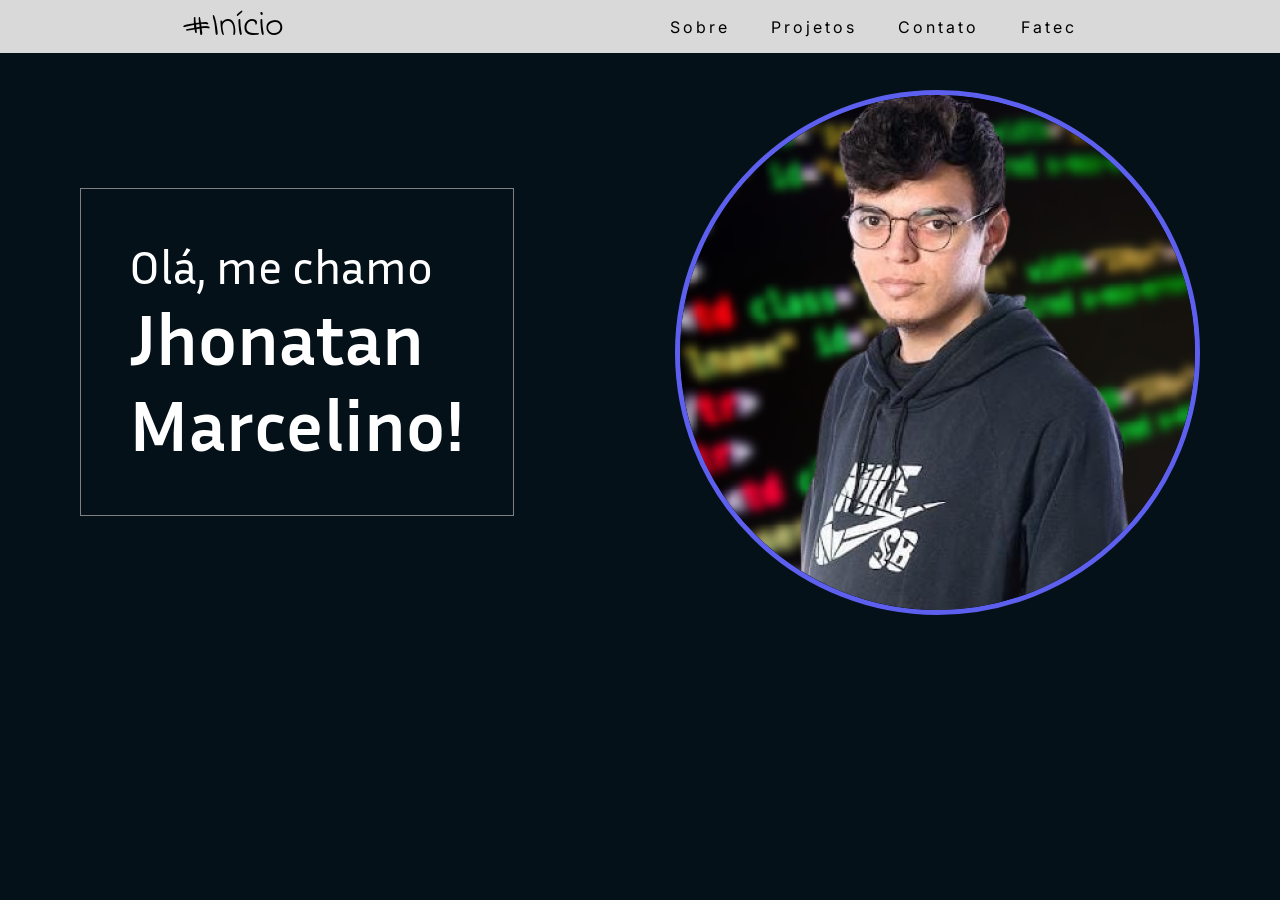
==== index.html @ 2c0965fa "Update" ====
<!DOCTYPE html>
<html lang="pt-br">
<head>
<meta http-equiv="Content-Type" content="text/html; charset=UTF-8" />
<title>Portfólio - Jhonatan</title>
<link rel="stylesheet" href="css/style.css">
<link rel="preconnect" href="https://fonts.googleapis.com">
<link rel="preconnect" href="https://fonts.gstatic.com" crossorigin>
<link href="https://fonts.googleapis.com/css2?family=Indie+Flower&display=swap" rel="stylesheet">
<link href="https://fonts.googleapis.com/css2?family=Indie+Flower&family=Inter:wght@100..900&display=swap" rel="stylesheet">
<link href="https://fonts.googleapis.com/css2?family=Indie+Flower&family=Inria+Sans:ital,wght@0,300;0,400;0,700;1,300;1,400;1,700&family=Inter:wght@100..900&display=swap" rel="stylesheet">
</head>
<body>
    <header>
        <div class="header">
            <a href="/index.html" class="logo">#Início</a>
            <div class="nav">
                    <a href="#Sobre">Sobre</a>
                    <a href="#Projetos">Projetos</a>
                    <a href="#Contato">Contato</a>
                    <a href="#Fatec">Fatec</a>
            </div>
        </div>
    </header>
    <main>
        <div class="descricao" id="inicio">
        <span class="texto">Olá, me chamo <br /><span class="nome">Jhonatan<br /> Marcelino!</span></span>
        <img src="img/Jhonatan.png" alt="">
        </div>
    </main>
</body>
</html>
---- css/style.css ----
* {
    scroll-behavior: smooth;
}



body {
    background-color: #051119;
    margin: 0;
}

header {
    padding: 0;
    margin: 0;
}

.header {
    position: fixed;
    top: 0;
    left: 0;
    margin: 0;
    width: 100%;
    display: flex;
    justify-content: space-around;
    background-color: #D9D9D9;
    padding: 0px;
}
.nav {
    display: flex;
    width: 35%;
    justify-content: space-around;
    align-items: center;
    font-family: "inter";
    letter-spacing: 3px;
}

.header a {
    text-decoration: none;
    color: black;
}

.logo {
    font-family: "Indie Flower", cursive;
    font-size: 36px;
    color: black;
    z-index: 0;
}
main {
    display: grid;
    margin-top: 7%;
    color: white;
}

span {
    font-size: 48px;
    font-family: "inter";
    font-family: "inria sans";
}

.nome {
    font-weight: bold;
    font-size: 72px;
}

.descricao {
    display: flex;
    justify-content: space-around;
    align-items: center;
    width: 100%;
}

.texto {
    border: solid 1px grey;
    padding: 48px;
}

img {
    border: solid #5d5fef 5px;
    border-radius: 50%;
}
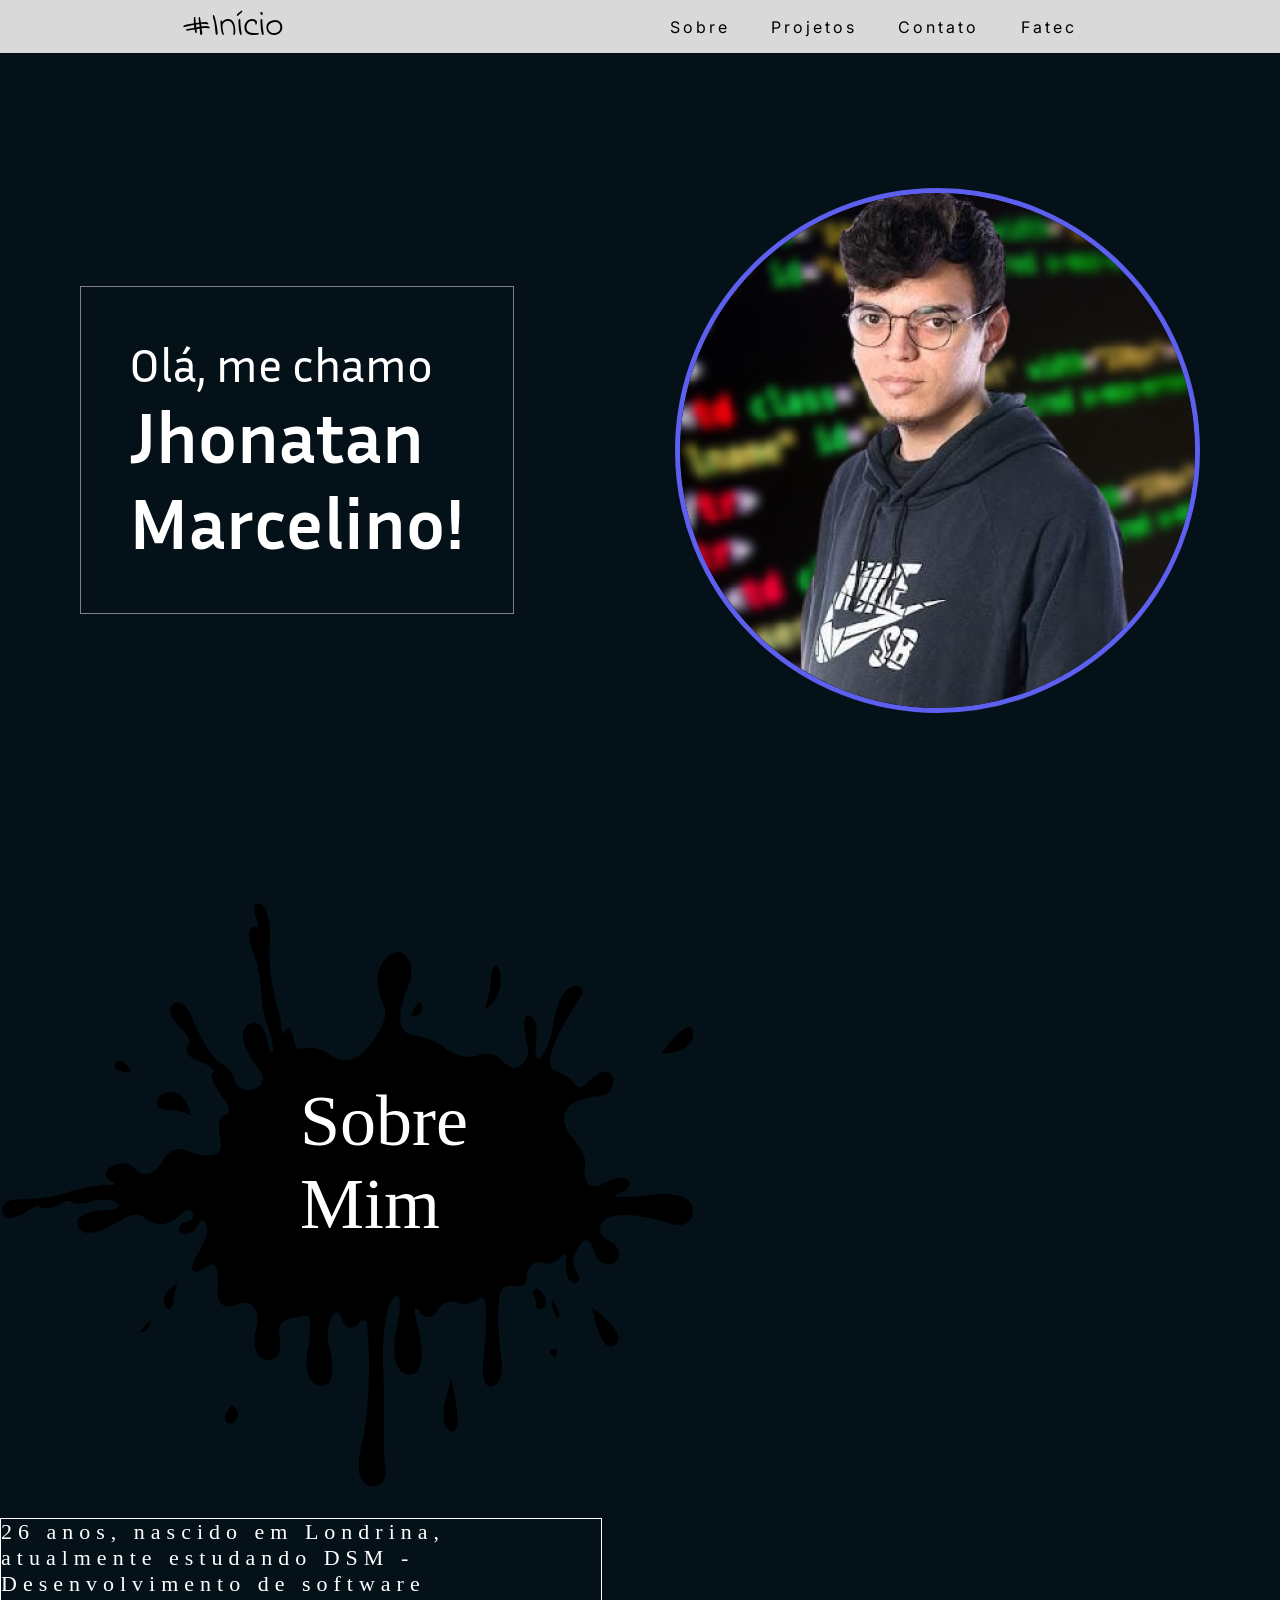
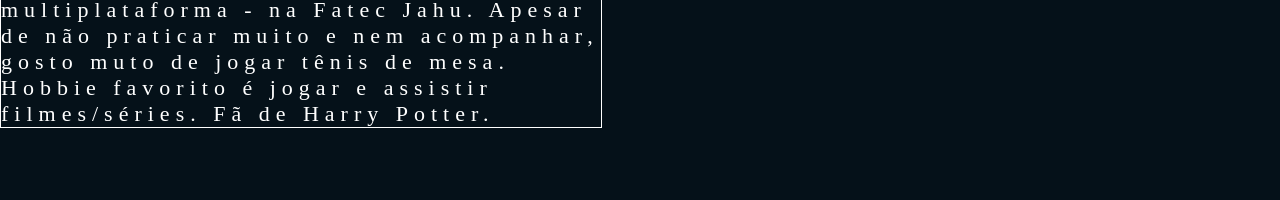
==== commit 7783b523: "Update" ====
--- a/index.html
+++ b/index.html
@@ -15,18 +15,33 @@
         <div class="header">
             <a href="/index.html" class="logo">#Início</a>
             <div class="nav">
-                    <a href="#Sobre">Sobre</a>
-                    <a href="#Projetos">Projetos</a>
-                    <a href="#Contato">Contato</a>
-                    <a href="#Fatec">Fatec</a>
+                <a href="#sobre">Sobre</a>
+                <a href="#projetos">Projetos</a>
+                <a href="#contato">Contato</a>
+                <a href="#fatec">Fatec</a>
             </div>
         </div>
     </header>
     <main>
-        <div class="descricao" id="inicio">
-        <span class="texto">Olá, me chamo <br /><span class="nome">Jhonatan<br /> Marcelino!</span></span>
-        <img src="img/Jhonatan.png" alt="">
-        </div>
+        <section id="inicio">
+            <div class="inicio">
+                <span class="texto">Olá, me chamo <br /><span class="nome">Jhonatan<br /> Marcelino!</span></span>
+                <img src="img/Jhonatan.png" alt="">
+            </div>
+        </section>
+        <section id="sobre">
+            <div class="sobre">
+                <div class="splash">
+                    <img src="/img/splash.png" alt="fundo descrição" class="fig">
+                    <figcaption class="texto-sobre">Sobre <br /> Mim</figcaption>
+                </div>
+                <div class="about-me">
+                    <p>26 anos, nascido em Londrina, atualmente estudando DSM - Desenvolvimento
+                    de software multiplataforma - na Fatec Jahu.
+                       Apesar de não praticar muito e nem acompanhar, gosto muto de jogar tênis de mesa. Hobbie favorito é jogar e assistir filmes/séries. Fã de Harry Potter.</p>
+                </div>
+            </div>
+        </section>
     </main>
 </body>
 </html>
--- a/css/style.css
+++ b/css/style.css
@@ -47,7 +47,7 @@
 }
 main {
     display: grid;
-    margin-top: 7%;
+    /* margin-top: 7%; */
     color: white;
 }
 
@@ -62,11 +62,38 @@
     font-size: 72px;
 }
 
-.descricao {
+.inicio {
     display: flex;
     justify-content: space-around;
     align-items: center;
     width: 100%;
+    height: 100vh;
+    /* border: 5px solid black; */
+}
+
+.sobre {
+    /* background-color: pink; */
+    position: relative;
+    height: 100vh;
+}
+
+
+.sobre img {
+    width: 700px;
+}
+
+.texto-sobre {
+    position: absolute;
+    left: 300px;
+    top: 180px;
+    font-size: 72px;
+}
+
+.about-me p {
+    width: 600px;
+    letter-spacing: 6px;
+    font-size: 22px;
+    border: 1px white solid;
 }
 
 .texto {
@@ -74,7 +101,7 @@
     padding: 48px;
 }
 
-img {
+.inicio img {
     border: solid #5d5fef 5px;
     border-radius: 50%;
 }
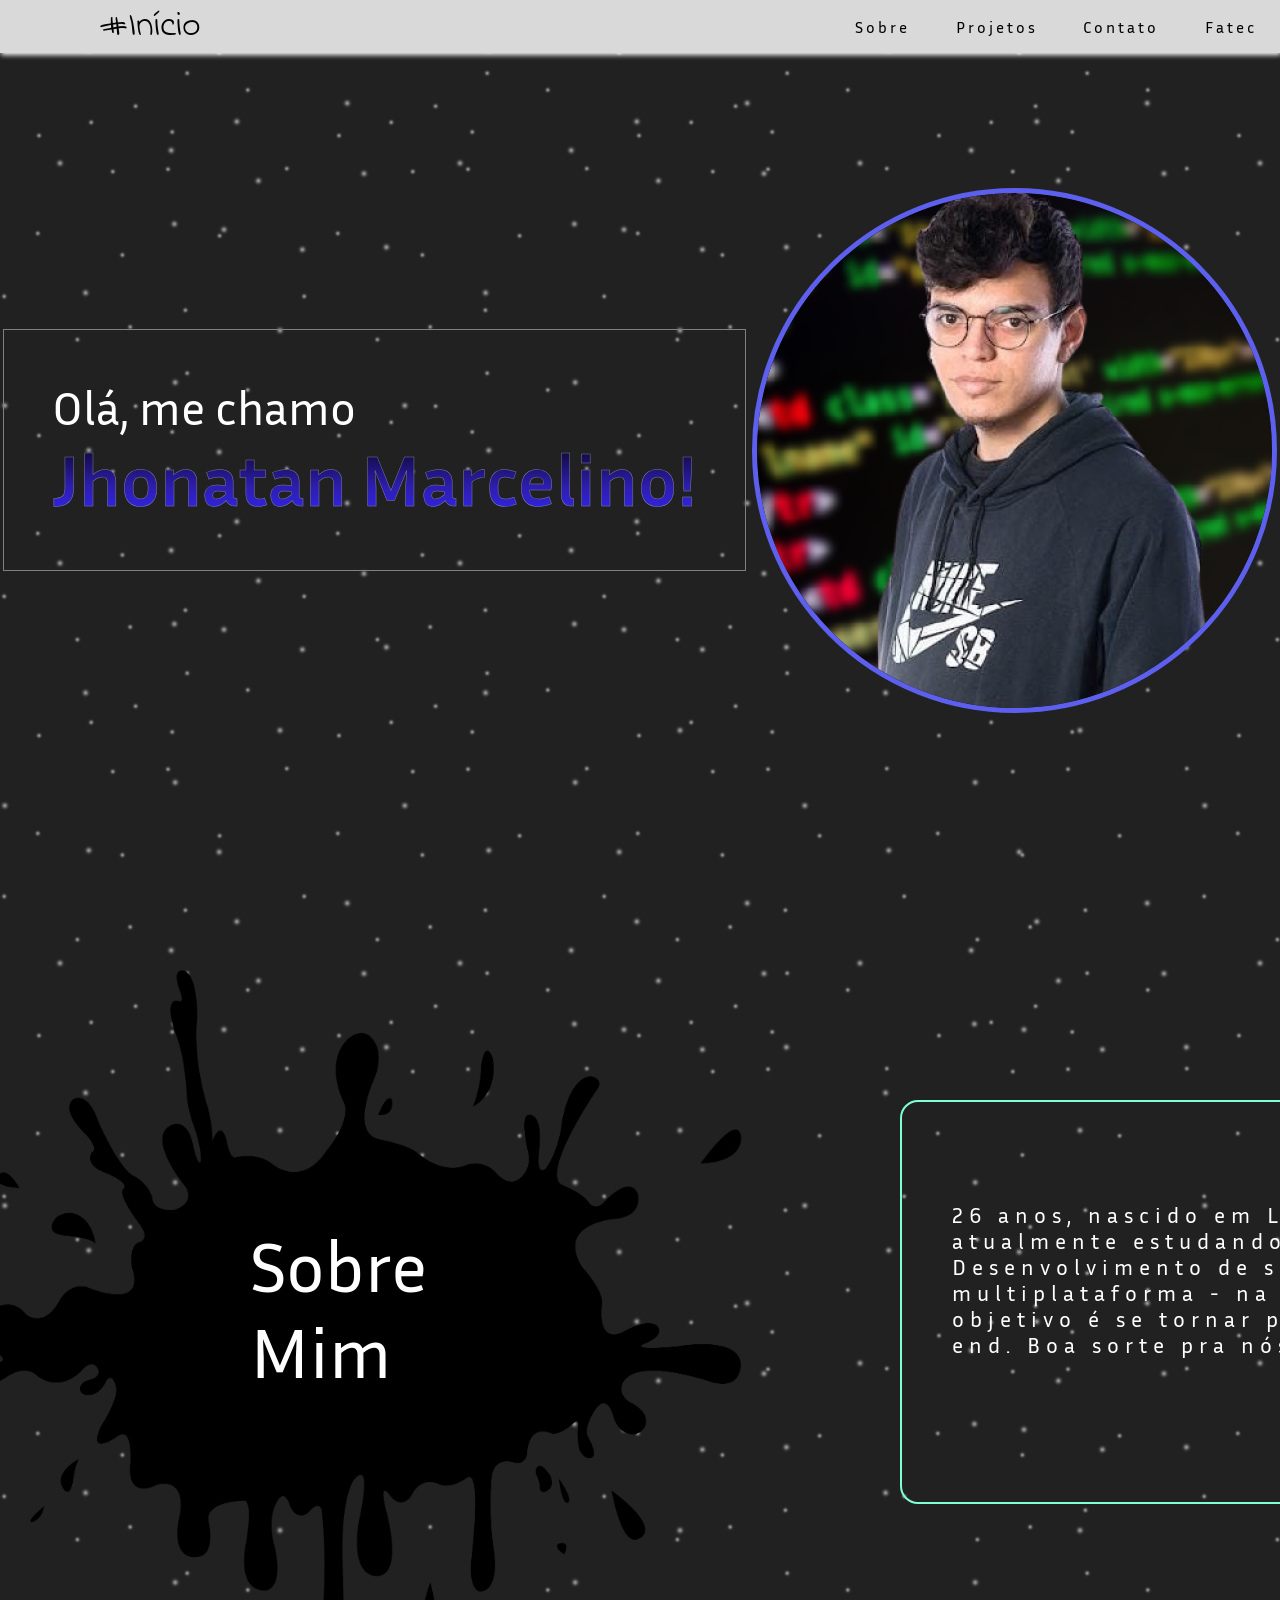
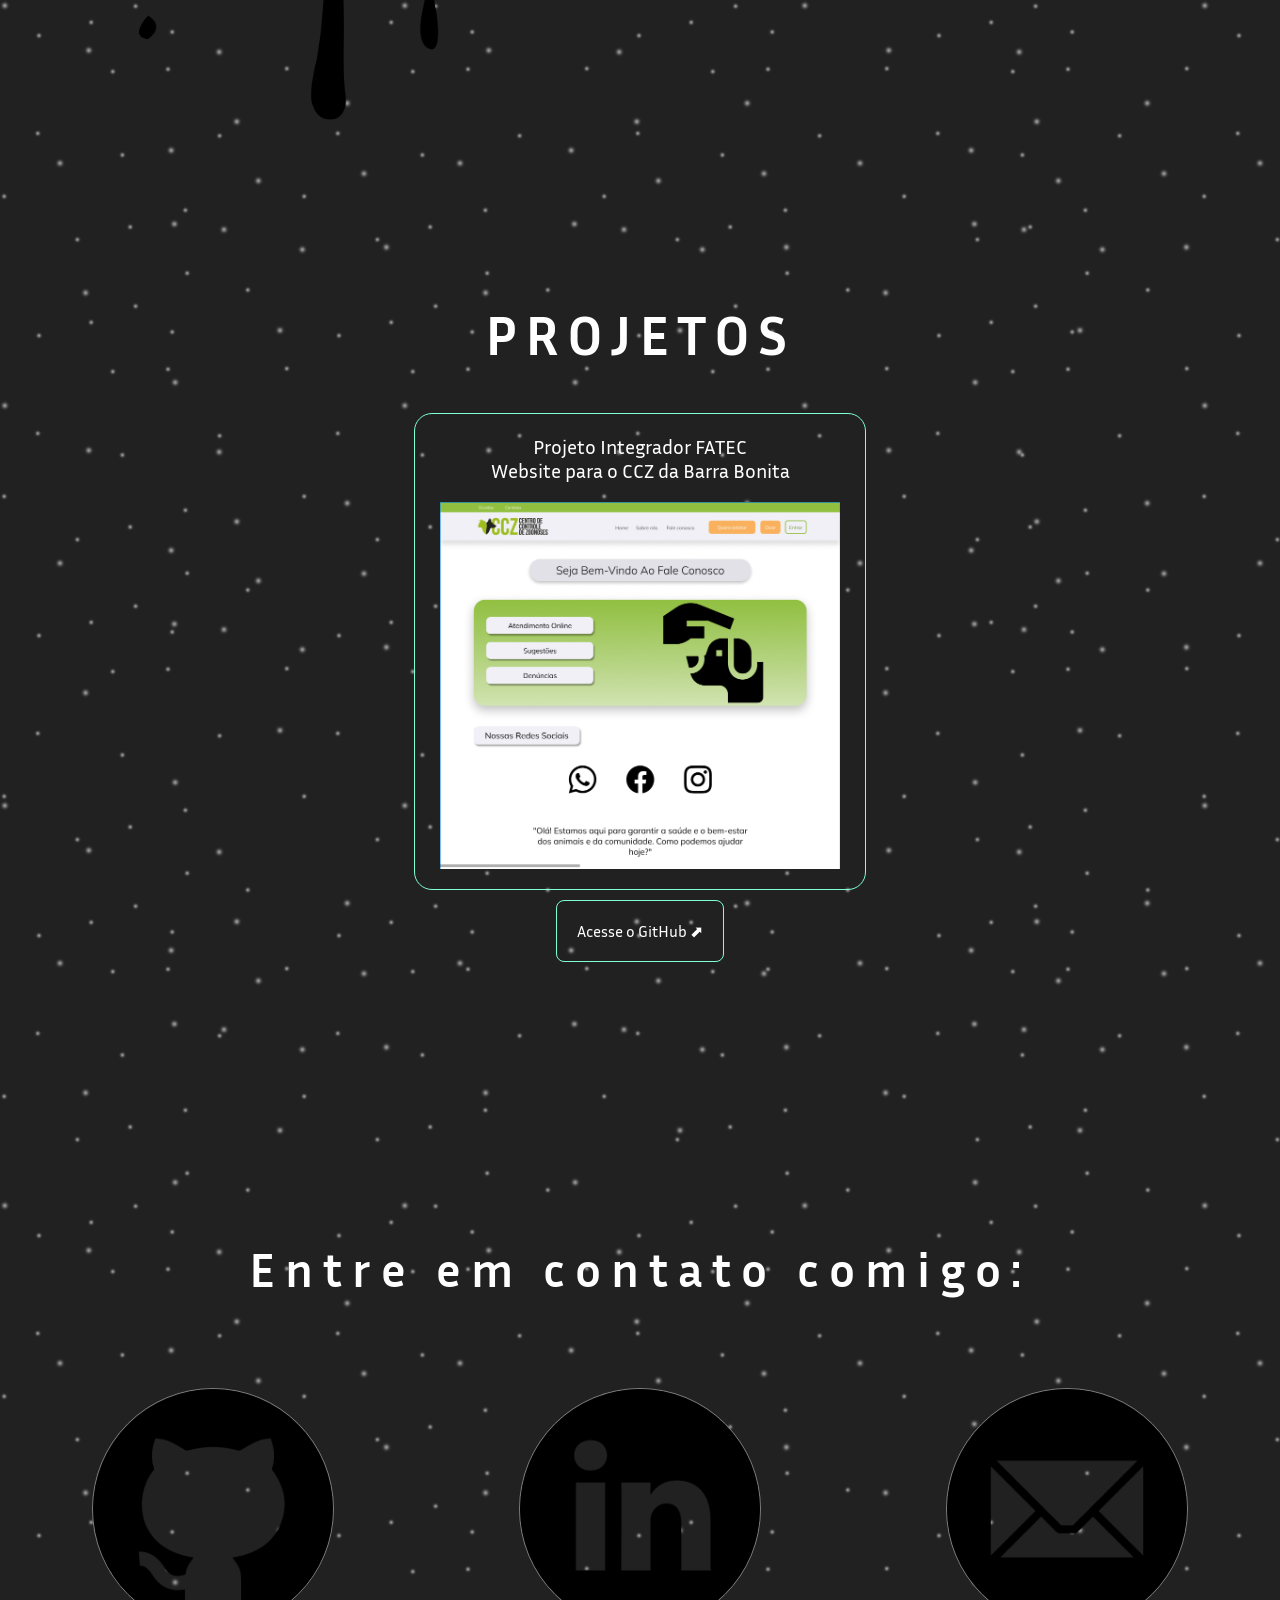
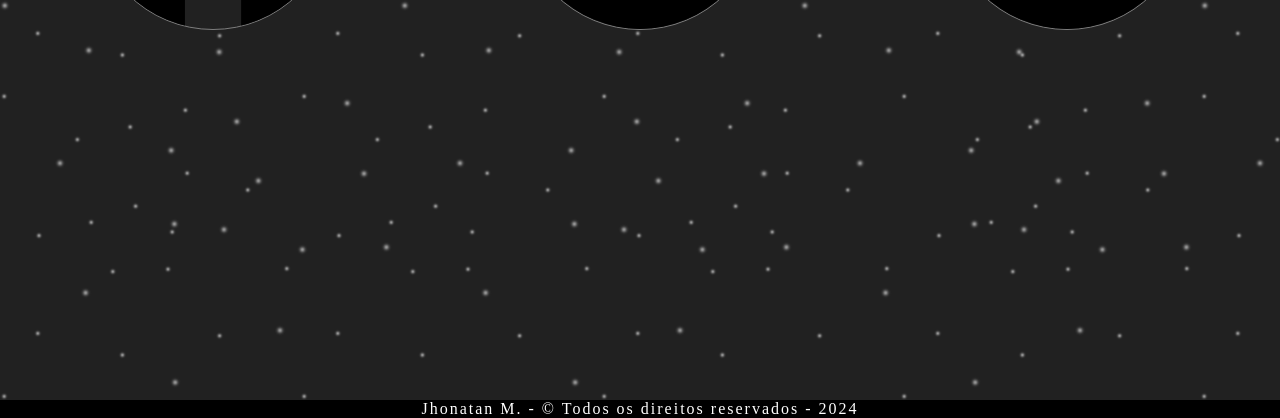
==== commit 0eb91bc1: "Finalização" ====
--- a/index.html
+++ b/index.html
@@ -13,7 +13,7 @@
 <body>
     <header>
         <div class="header">
-            <a href="/index.html" class="logo">#Início</a>
+            <a href="#inicio" class="logo">#Início</a>
             <div class="nav">
                 <a href="#sobre">Sobre</a>
                 <a href="#projetos">Projetos</a>
@@ -25,24 +25,53 @@
     <main>
         <section id="inicio">
             <div class="inicio">
-                <span class="texto">Olá, me chamo <br /><span class="nome">Jhonatan<br /> Marcelino!</span></span>
+                <span class="texto">Olá, me chamo <br /><span class="nome">Jhonatan Marcelino!</span></span>
                 <img src="img/Jhonatan.png" alt="">
             </div>
         </section>
         <section id="sobre">
             <div class="sobre">
                 <div class="splash">
-                    <img src="/img/splash.png" alt="fundo descrição" class="fig">
-                    <figcaption class="texto-sobre">Sobre <br /> Mim</figcaption>
+                    <p class="texto-sobre">Sobre<br /> Mim</p>
+                    <img src="img/splash.png" alt="fundo descrição">
                 </div>
                 <div class="about-me">
-                    <p>26 anos, nascido em Londrina, atualmente estudando DSM - Desenvolvimento
+                    <p class="paragrafo">26 anos, nascido em Londrina, atualmente estudando DSM - Desenvolvimento
                     de software multiplataforma - na Fatec Jahu.
-                       Apesar de não praticar muito e nem acompanhar, gosto muto de jogar tênis de mesa. Hobbie favorito é jogar e assistir filmes/séries. Fã de Harry Potter.</p>
+                       Meu objetivo é se tornar programador back-end. Boa sorte pra nós!</p>
+                </div>
+            </div>
+        </section>
+        <section id="projetos">
+                <div class="projetos">
+                    <h1>Projetos</h1>
+                    <div class="borda-projetos">
+                        <p>Projeto Integrador FATEC <br />Website para o CCZ da Barra Bonita</p>
+                        <div class="img-projetos">
+                            <img src="img/projeto.png" alt="projeto centro de controle de zoonoses">
+                        </div>
+                    </div>
+                    <div class="botao-projetos">
+                        <a href="https://github.com/Projeto-Integrado-DSM/Projeto/tree/main" target="_blank">Acesse o GitHub ⬈</a>
+                    </div>
+                </div>
+        </section>
+        <section id="contato">
+            <div class="box-contato">
+                <div class="titulo-contato">
+                    <h1>Entre em contato comigo:</h1>
+                </div>
+                <div class="contatos">
+                    <a href="https://github.com/JhonatanMJesus" target="_blank"><img src="img/github.png" alt="Acesse meu github"></a>
+                    <a href="https://www.linkedin.com/in/jhonatanmjesus/" target="_blank"><img src="img/linkedin.png" alt="Acesse meu linkedin"></a>
+                    <a href="mailto:jhonatan.jesus01@fatec.sp.gov.br" target="_blank"><img src="img/o-email.png" alt="Me mande um e-mail"></a>
                 </div>
             </div>
         </section>
     </main>
+    <div class="rodape">
+        <footer>Jhonatan M. - © Todos os direitos reservados - 2024</footer>
+    </div>
 </body>
 </html>
  
--- a/css/style.css
+++ b/css/style.css
@@ -5,7 +5,8 @@
 
 
 body {
-    background-color: #051119;
+    background: rgb(7,7,32);
+    background: linear-gradient(180deg, rgba(7,7,32,1) 0%, rgba(21,13,80,1) 23%, rgba(45,30,175,1) 59%, rgba(50,38,249,1) 100%);
     margin: 0;
 }
 
@@ -21,16 +22,17 @@
     margin: 0;
     width: 100%;
     display: flex;
-    justify-content: space-around;
+    justify-content: space-between;
     background-color: #D9D9D9;
     padding: 0px;
+    box-shadow: 1px 2px 5px white;
 }
 .nav {
     display: flex;
     width: 35%;
     justify-content: space-around;
     align-items: center;
-    font-family: "inter";
+    font-family: "inria sans";
     letter-spacing: 3px;
 }
 
@@ -44,22 +46,30 @@
     font-size: 36px;
     color: black;
     z-index: 0;
+    margin-left: 100px;
 }
 main {
-    display: grid;
-    /* margin-top: 7%; */
     color: white;
+    font-family: "inria sans";
 }
 
 span {
     font-size: 48px;
-    font-family: "inter";
     font-family: "inria sans";
 }
 
 .nome {
     font-weight: bold;
     font-size: 72px;
+    -webkit-text-stroke: 0.5px grey;
+    background-image: linear-gradient(to bottom, rgba(7,7,32,1) 0%, rgba(21,13,80,1) 23%, rgba(45,30,175,1) 59%, rgba(50,38,249,1) 100%);
+    background-clip: text;
+    -webkit-background-clip: text;
+    -webkit-text-fill-color: transparent;
+}
+.inicio img {
+    border: solid #5d5fef 5px;
+    border-radius: 50%;
 }
 
 .inicio {
@@ -68,32 +78,46 @@
     align-items: center;
     width: 100%;
     height: 100vh;
-    /* border: 5px solid black; */
+}
+
+#sobre {
+    display: flex;
+    justify-content: space-around;
+    width: 100%;
+    height: 100vh;
 }
 
 .sobre {
-    /* background-color: pink; */
-    position: relative;
-    height: 100vh;
-}
-
-
-.sobre img {
-    width: 700px;
+    display: flex;
+    margin-top: 200px;
+}
+
+.splash img {
+    width: 900px;
+    position: relative;
+    top: -450px;
+    left: -150px;
+    z-index: -1;
 }
 
 .texto-sobre {
-    position: absolute;
-    left: 300px;
-    top: 180px;
     font-size: 72px;
-}
-
-.about-me p {
+    position: relative;
+    left: 250px;
+    top: 50px;
+}
+
+.about-me {
+    height: 400px;
+    border: 2px aquamarine solid;
+    border-radius: 18px;
+}
+
+.paragrafo {
+    margin: 100px 50px;
     width: 600px;
     letter-spacing: 6px;
     font-size: 22px;
-    border: 1px white solid;
 }
 
 .texto {
@@ -101,7 +125,165 @@
     padding: 48px;
 }
 
-.inicio img {
-    border: solid #5d5fef 5px;
+#projetos {
+    height: 100vh;
+    display: flex;
+    justify-content: center;
+}
+
+.projetos {
+    align-items: center;
+}
+
+.projetos p {
+    text-align: center;
+    font-size: 20px;
+    margin-left: 12px;
+    margin-right: 12px;
+}
+
+#projetos h1 {
+    font-size: 56px;
+    text-transform: uppercase;
+    letter-spacing: 8px;
+    text-align: center;
+    margin-top: 100px;
+}
+
+.borda-projetos {
+    border: 1px solid aquamarine;
+    border-radius: 18px;
+}
+
+.img-projetos {
+    display: flex;
+    justify-content: center;
+    margin-left: 25px;
+    margin-right: 25px;
+}
+
+.projetos img {
+    width: 400px;
+    margin-bottom: 20px;
+}
+
+.borda-projetos h2 {
+    margin: 20px;
+}
+
+.projetos a {
+    display: inline-block;
+    color: white;
+    text-align: center;
+    text-decoration: none;
+    border: 1px solid aquamarine;
+    border-radius: 8px;
+    padding: 20px;
+    margin-top: 10px;
+}
+
+.projetos a:hover {
+    border: 1px solid darkblue;
+}
+
+.botao-projetos {
+    display: flex;
+    justify-content: center;
+}
+
+#contato {
+    height: 100vh;
+    width: 100%;
+    display: flex;
+}
+
+#contato h1 {
+    letter-spacing: 10px;
+    font-size: 48px;
+    text-align: center;
+}
+
+.titulo-contato {
+    position: relative;
+    top: 100px;
+}
+
+.contatos {
+    display: flex;
+    justify-content: space-around;
+    width: 100%;
+    position: relative;
+    top: 150px;
+}
+
+.box-contato {
+    width: 100%;
+}
+
+.contatos img {
+    border: 1px solid #7D7D7D;
     border-radius: 50%;
+    width: 240px;
+}
+
+.contatos img:hover {
+    border: 1px solid darkblue;
+}
+
+.rodape {
+    background-color: black;
+    width: 100%;
+}
+
+footer {
+    color: white;
+    text-align: center;
+    letter-spacing: 2px;
+}
+
+/* Estilo scrollbar */
+
+body::-webkit-scrollbar {
+    width: 12px;               /* width of the entire scrollbar */
+  }
+  
+  body::-webkit-scrollbar-track {
+    background: #5d5fef;        /* color of the tracking area */
+  }
+  
+  body::-webkit-scrollbar-thumb {
+    background-color: white;    /* color of the scroll thumb */
+    border-radius: 20px;       /* roundness of the scroll thumb */
+    border: 3px solid orange;  /* creates padding around scroll thumb */
+  }
+
+/* Efeito Neve caindo */
+
+body{
+background: #212121;font-family: Androgyne;background-image: url('img/s1.png'), url('../img/s2.png'), url('../img/s3.png');
+                height: 100%;left: 0;position: absolute;top: 0;width: 100%;
+                -webkit-animation: snow 10s linear infinite;
+                -moz-animation: snow 10s linear infinite;
+               -ms-animation: snow 10s linear infinite;
+                animation: snow 10s linear infinite;
+}
+@keyframes snow {
+  0% {background-position: 0px 0px, 0px 0px, 0px 0px;}
+  50% {background-position: 500px 500px, 100px 200px, -100px 150px;}
+  100% {background-position: 500px 1000px, 200px 400px, -100px 300px;}
+}
+@-moz-keyframes snow {
+  0% {background-position: 0px 0px, 0px 0px, 0px 0px;}
+  50% {background-position: 500px 500px, 100px 200px, -100px 150px;}
+  100% {background-position: 400px 1000px, 200px 400px, 100px 300px;}
+}
+@-webkit-keyframes snow {
+  0% {background-position: 0px 0px, 0px 0px, 0px 0px;}
+  50% {background-position: 500px 500px, 100px 200px, -100px 150px;}
+  100% {background-position: 500px 1000px, 200px 400px, -100px 300px;}
+}
+@-ms-keyframes snow {
+  0% {background-position: 0px 0px, 0px 0px, 0px 0px;}
+  50% {background-position: 500px 500px, 100px 200px, -100px 150px;}
+  100% {background-position: 500px 1000px, 200px 400px, -100px 300px;}
 }
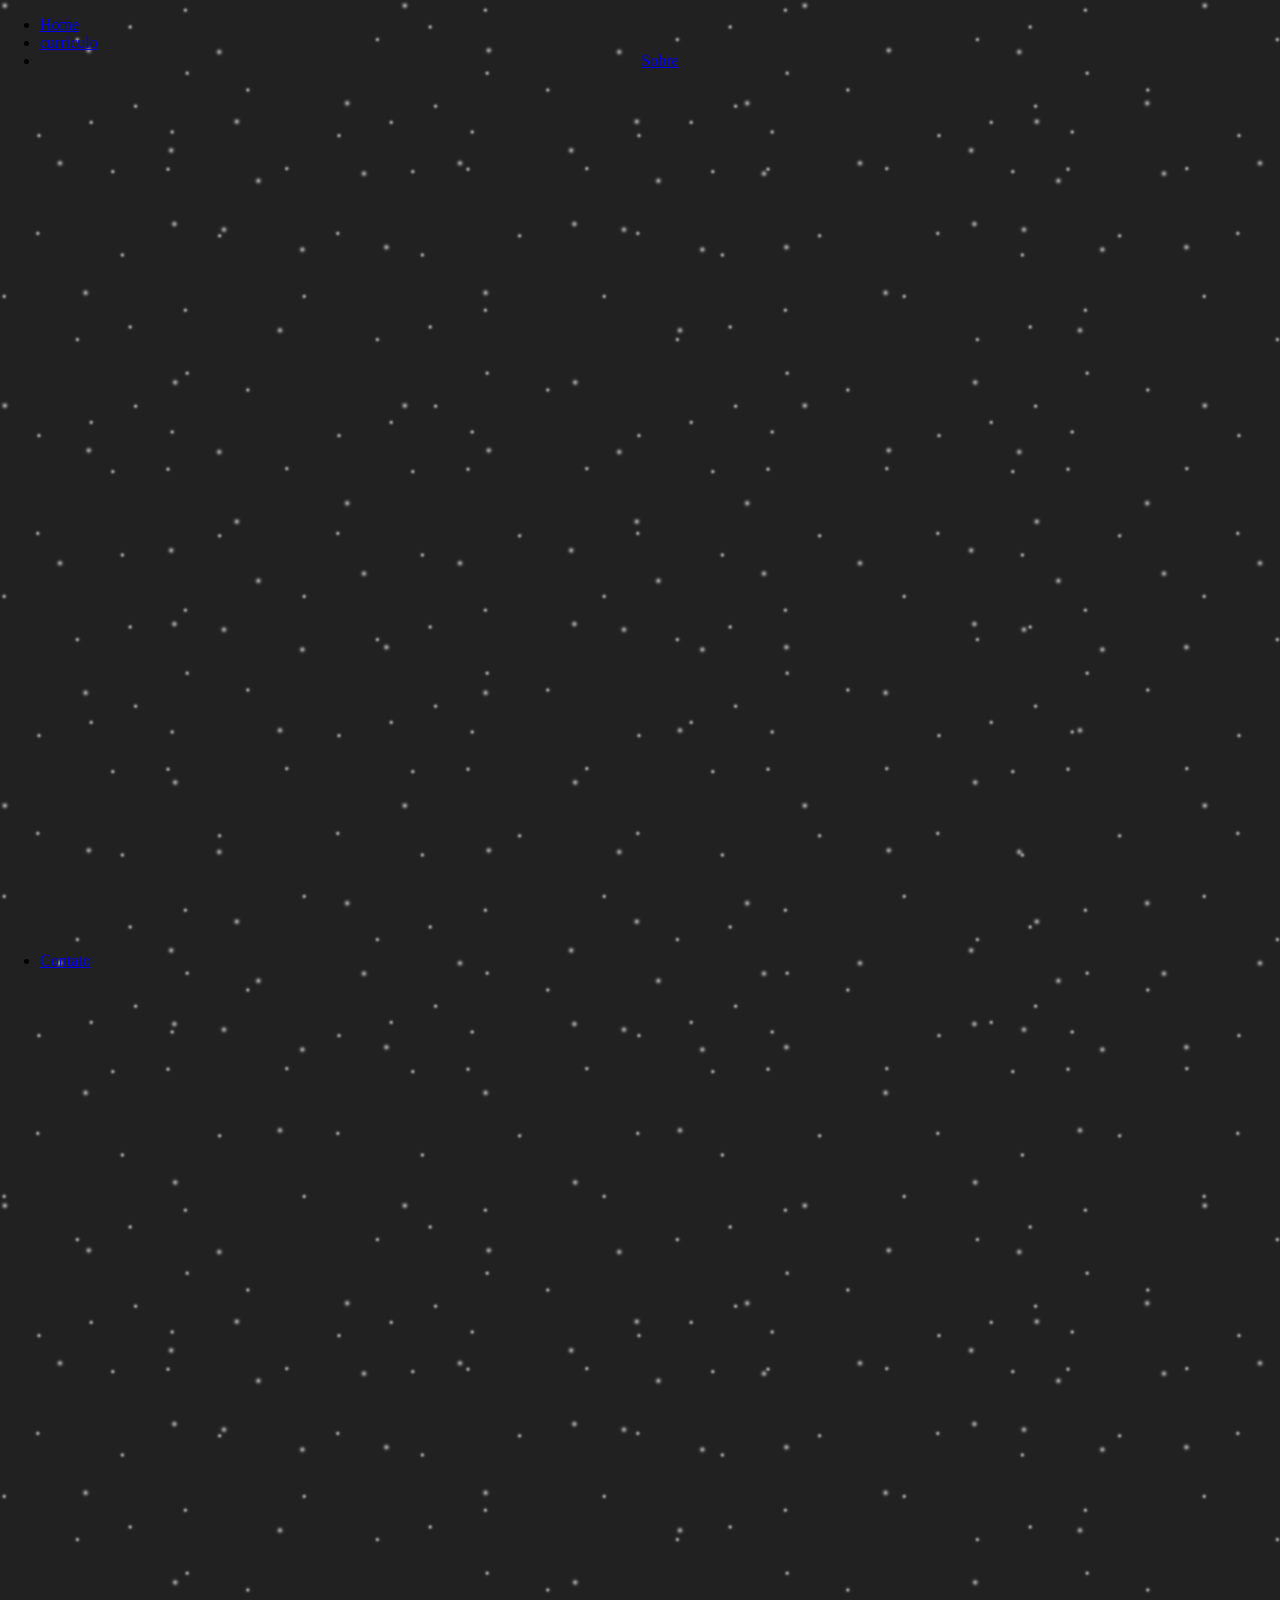
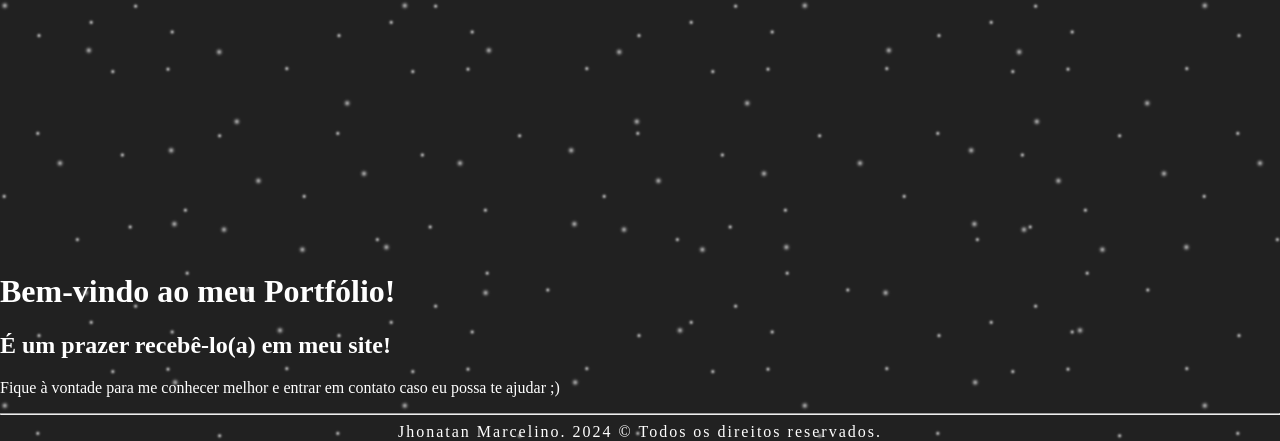
==== commit dec4243d: "Atualização do portfólio Novos aprendizados merecem uma repaginada no meu site!" ====
--- a/index.html
+++ b/index.html
@@ -1,77 +1,42 @@
-<!DOCTYPE html>
-<html lang="pt-br">
-<head>
-<meta http-equiv="Content-Type" content="text/html; charset=UTF-8" />
-<title>Portfólio - Jhonatan</title>
-<link rel="stylesheet" href="css/style.css">
-<link rel="preconnect" href="https://fonts.googleapis.com">
-<link rel="preconnect" href="https://fonts.gstatic.com" crossorigin>
-<link href="https://fonts.googleapis.com/css2?family=Indie+Flower&display=swap" rel="stylesheet">
-<link href="https://fonts.googleapis.com/css2?family=Indie+Flower&family=Inter:wght@100..900&display=swap" rel="stylesheet">
-<link href="https://fonts.googleapis.com/css2?family=Indie+Flower&family=Inria+Sans:ital,wght@0,300;0,400;0,700;1,300;1,400;1,700&family=Inter:wght@100..900&display=swap" rel="stylesheet">
-</head>
-<body>
-    <header>
-        <div class="header">
-            <a href="#inicio" class="logo">#Início</a>
-            <div class="nav">
-                <a href="#sobre">Sobre</a>
-                <a href="#projetos">Projetos</a>
-                <a href="#contato">Contato</a>
-                <a href="#fatec">Fatec</a>
-            </div>
-        </div>
-    </header>
-    <main>
-        <section id="inicio">
-            <div class="inicio">
-                <span class="texto">Olá, me chamo <br /><span class="nome">Jhonatan Marcelino!</span></span>
-                <img src="img/Jhonatan.png" alt="">
-            </div>
-        </section>
-        <section id="sobre">
-            <div class="sobre">
-                <div class="splash">
-                    <p class="texto-sobre">Sobre<br /> Mim</p>
-                    <img src="img/splash.png" alt="fundo descrição">
-                </div>
-                <div class="about-me">
-                    <p class="paragrafo">26 anos, nascido em Londrina, atualmente estudando DSM - Desenvolvimento
-                    de software multiplataforma - na Fatec Jahu.
-                       Meu objetivo é se tornar programador back-end. Boa sorte pra nós!</p>
-                </div>
-            </div>
-        </section>
-        <section id="projetos">
-                <div class="projetos">
-                    <h1>Projetos</h1>
-                    <div class="borda-projetos">
-                        <p>Projeto Integrador FATEC <br />Website para o CCZ da Barra Bonita</p>
-                        <div class="img-projetos">
-                            <img src="img/projeto.png" alt="projeto centro de controle de zoonoses">
-                        </div>
-                    </div>
-                    <div class="botao-projetos">
-                        <a href="https://github.com/Projeto-Integrado-DSM/Projeto/tree/main" target="_blank">Acesse o GitHub ⬈</a>
-                    </div>
-                </div>
-        </section>
-        <section id="contato">
-            <div class="box-contato">
-                <div class="titulo-contato">
-                    <h1>Entre em contato comigo:</h1>
-                </div>
-                <div class="contatos">
-                    <a href="https://github.com/JhonatanMJesus" target="_blank"><img src="img/github.png" alt="Acesse meu github"></a>
-                    <a href="https://www.linkedin.com/in/jhonatanmjesus/" target="_blank"><img src="img/linkedin.png" alt="Acesse meu linkedin"></a>
-                    <a href="mailto:jhonatan.jesus01@fatec.sp.gov.br" target="_blank"><img src="img/o-email.png" alt="Me mande um e-mail"></a>
-                </div>
-            </div>
-        </section>
-    </main>
-    <div class="rodape">
-        <footer>Jhonatan M. - © Todos os direitos reservados - 2024</footer>
-    </div>
-</body>
-</html>
- +<!DOCTYPE html>
+<html lang="pt-BR">
+
+<head>
+    <meta charset="UTF-8">
+    <link rel="stylesheet" href="css/style.css">
+    <link rel="preconnect" href="https://fonts.googleapis.com">
+    <link rel="preconnect" href="https://fonts.gstatic.com" crossorigin>
+    <link
+        href="https://fonts.googleapis.com/css2?family=New+Amsterdam&family=Poppins:ital,wght@0,100;0,200;0,300;0,400;0,500;0,600;0,700;0,800;0,900;1,100;1,200;1,300;1,400;1,500;1,600;1,700;1,800;1,900&display=swap"
+        rel="stylesheet">
+    <title>Portfólio Des. Web II</title>
+</head>
+<body>
+    <header>
+        <nav>
+            <ul id="menu" class="menu">
+                <li><a id="inicio" href="index.html" class="menu-item">Home</a></li>
+                <li><a id="curriculo" href="curriculo.html" class="menu-item">curriculo</a></li>
+                <li><a id="sobre" href="sobre.html" class="menu-item">Sobre</a></li>
+                <li><a id="contato" href="contato.html" class="menu-item">Contato</a></li>
+            </ul>
+        </nav>
+    </header>
+    <main>
+        <div id="content">
+            <main>
+                <div class="intro">
+                    <h1 class="title">Bem-vindo ao meu Portfólio!</h1>
+                    <h2>É um prazer recebê-lo(a) em meu site!</h2>
+                    <p>Fique à vontade para me conhecer melhor e entrar em contato caso eu possa te ajudar ;)</p>
+                </div>
+            </main>
+        </div>
+        <footer>
+            <hr />Jhonatan Marcelino. 2024 © Todos os direitos reservados.
+        </footer>
+        <script src="js/script.js"></script>
+        <!-- <script src="js/paginas.js"></script> -->
+        <script src="js/ativo.js"></script>
+</body>
+</html>
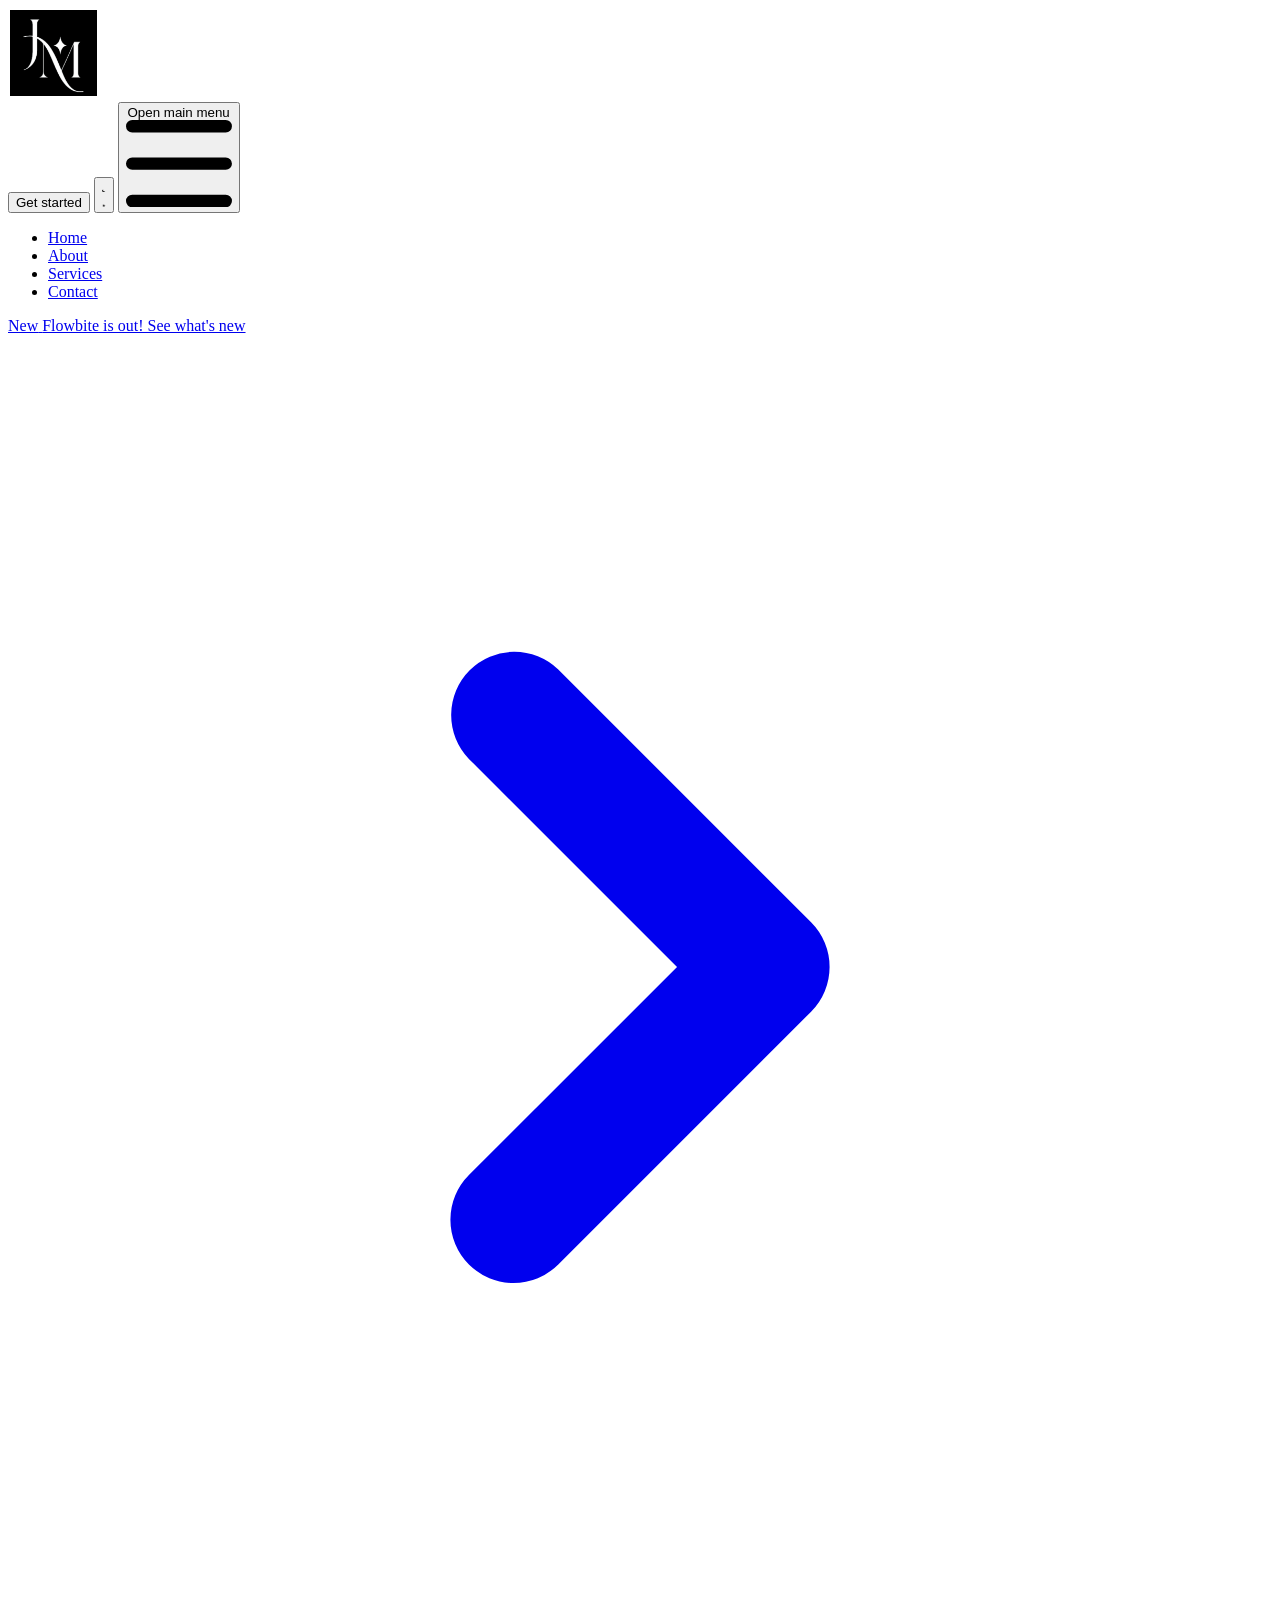
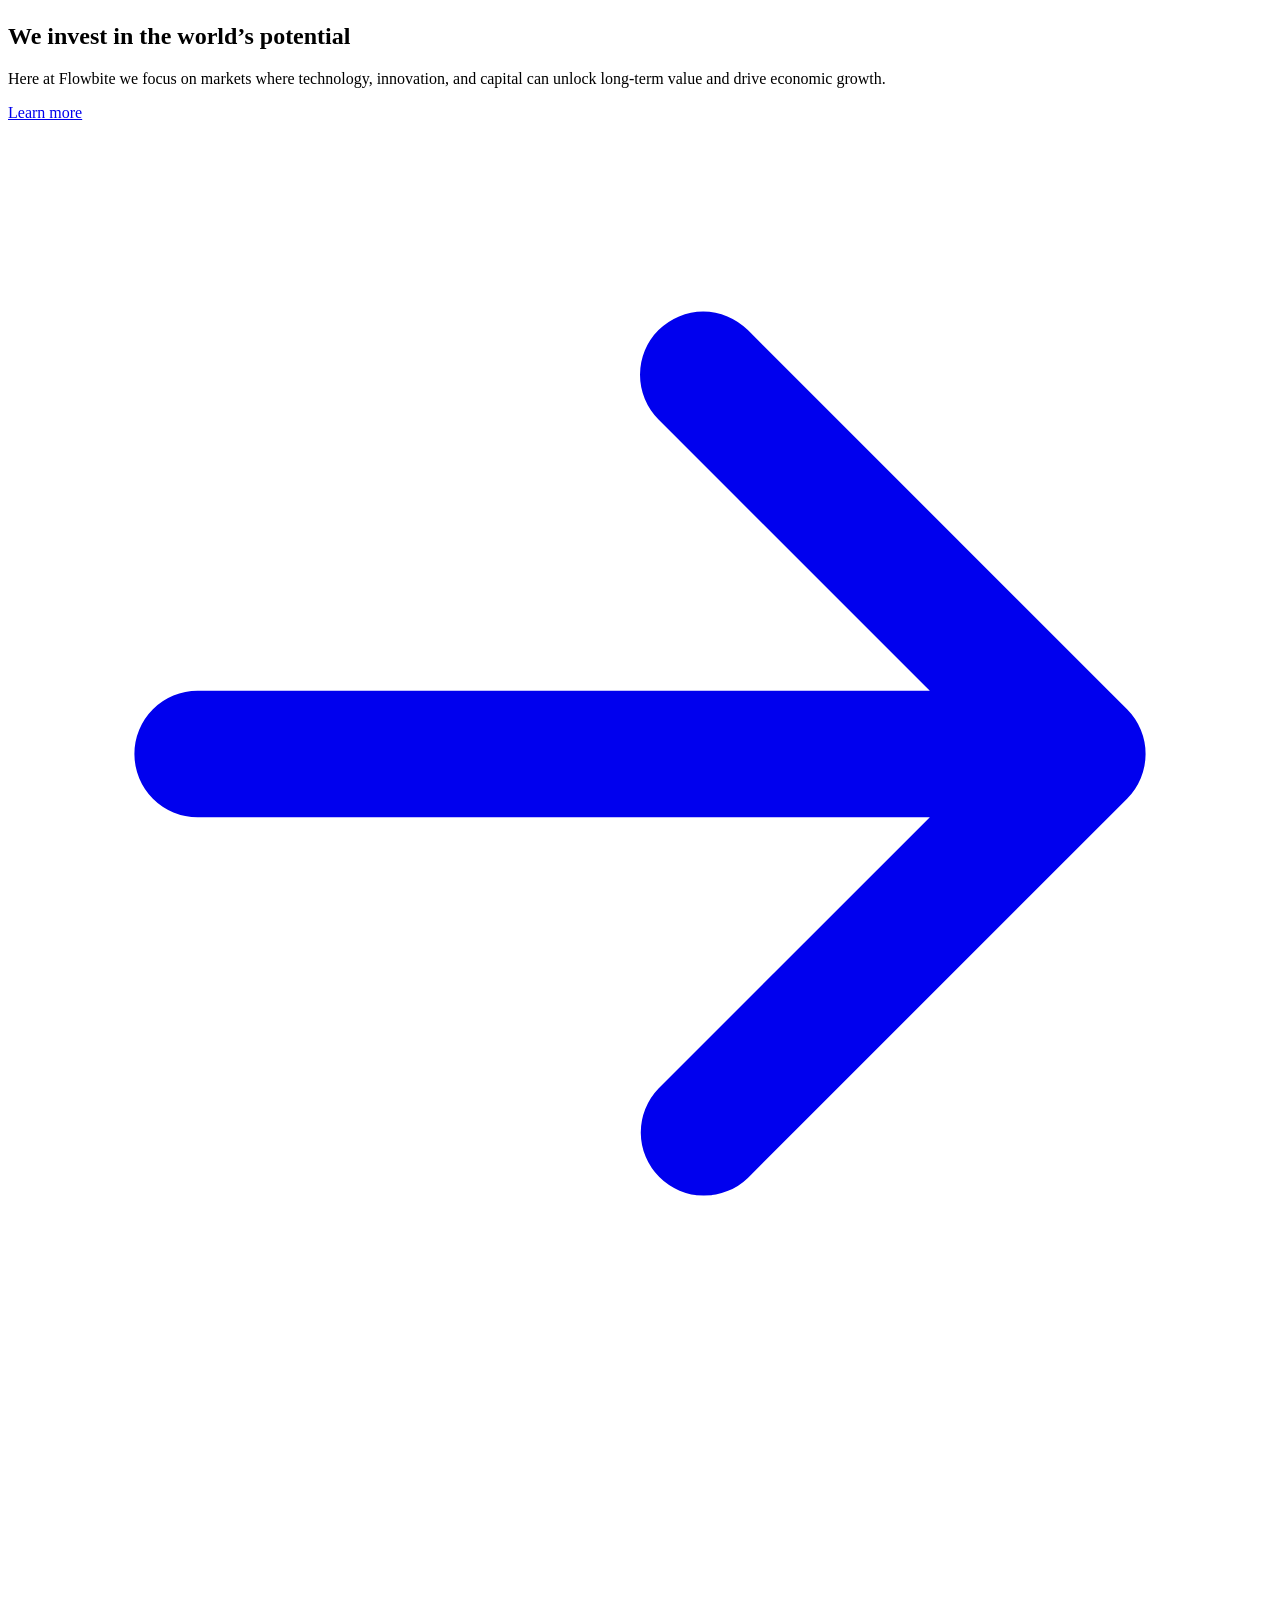
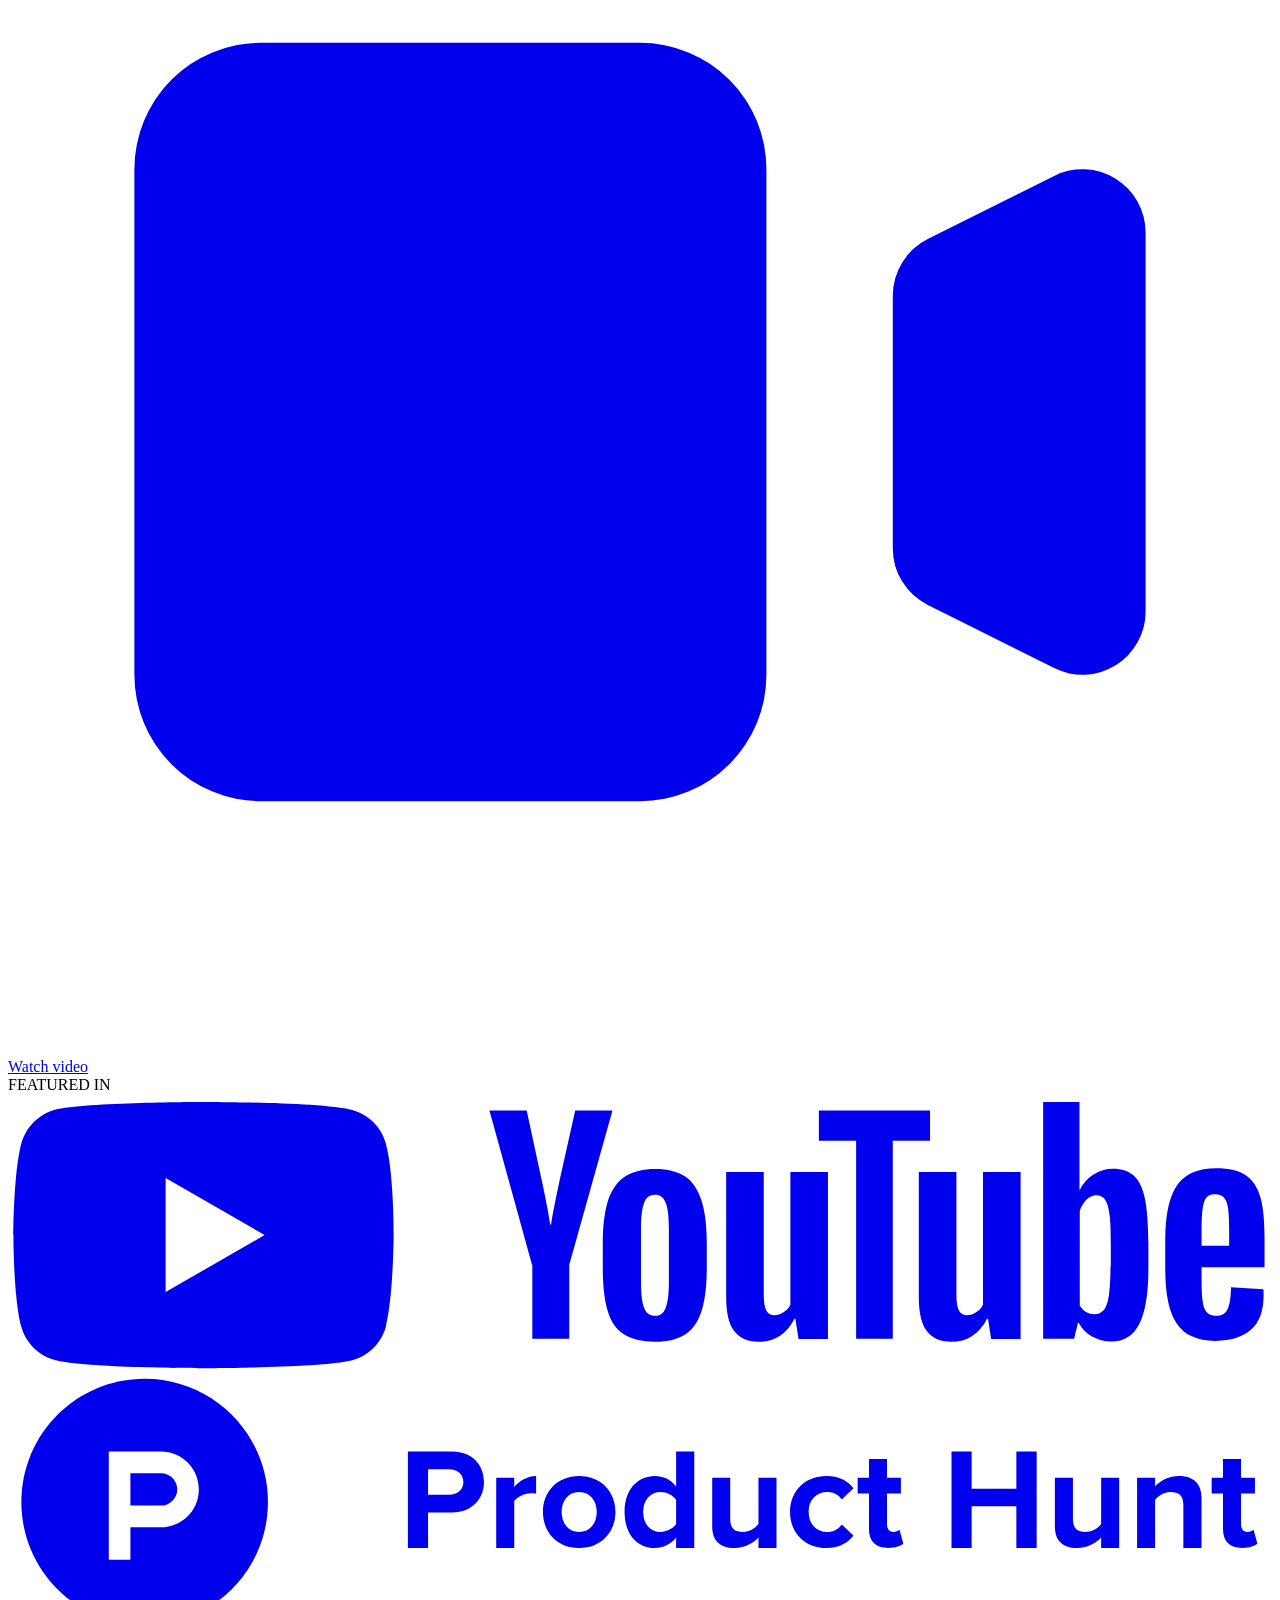
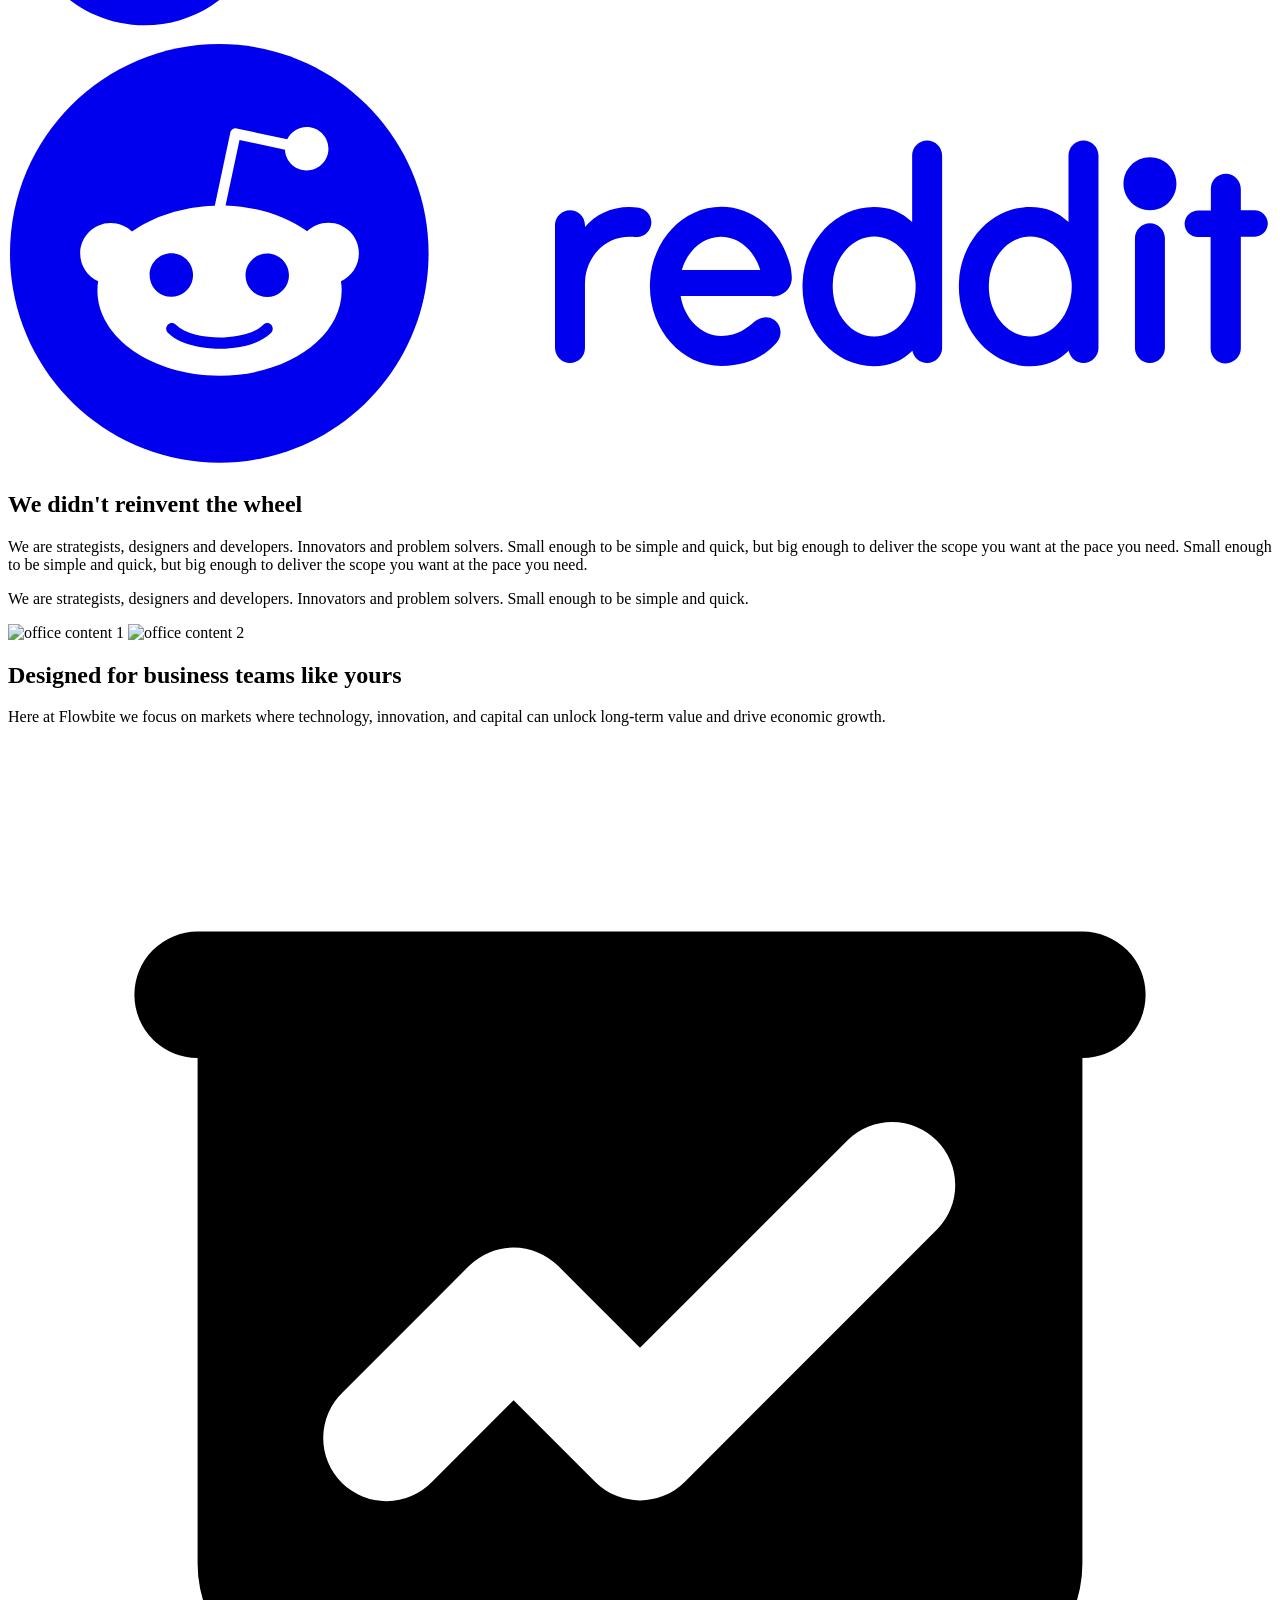
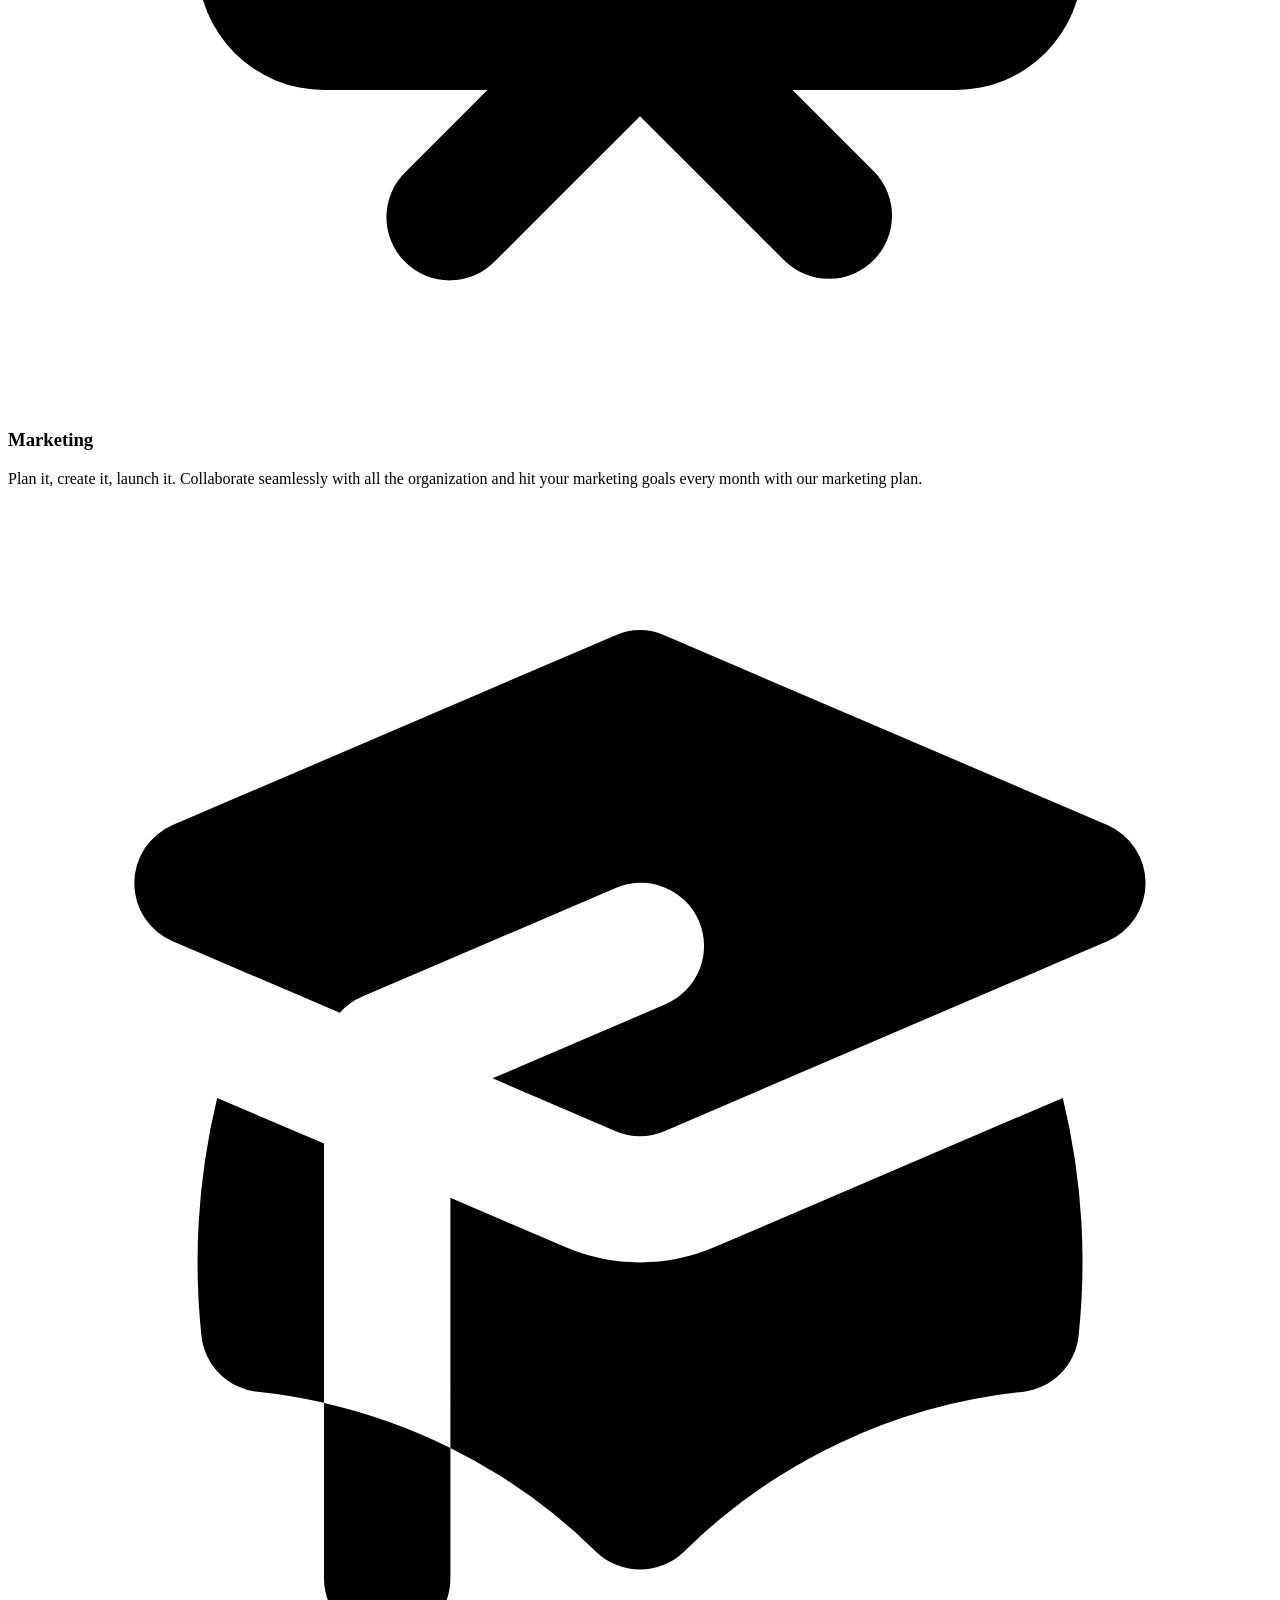
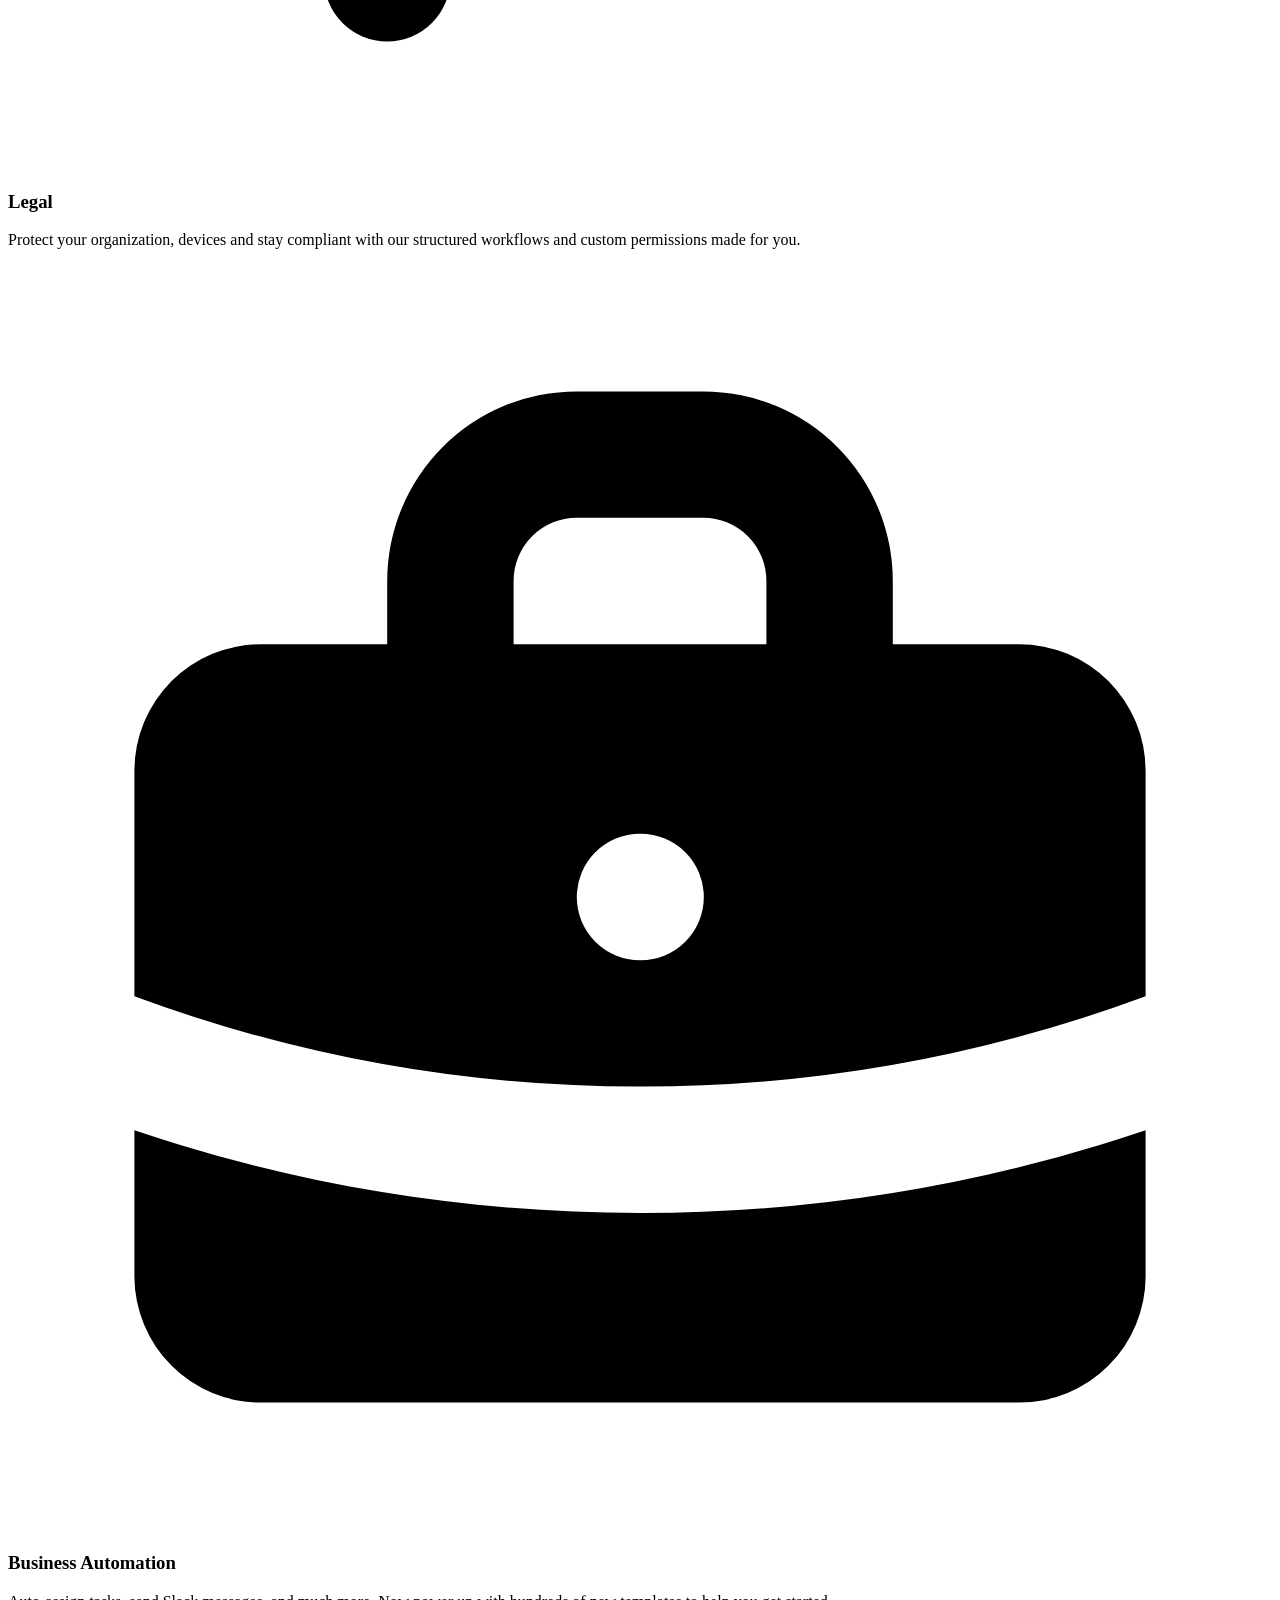
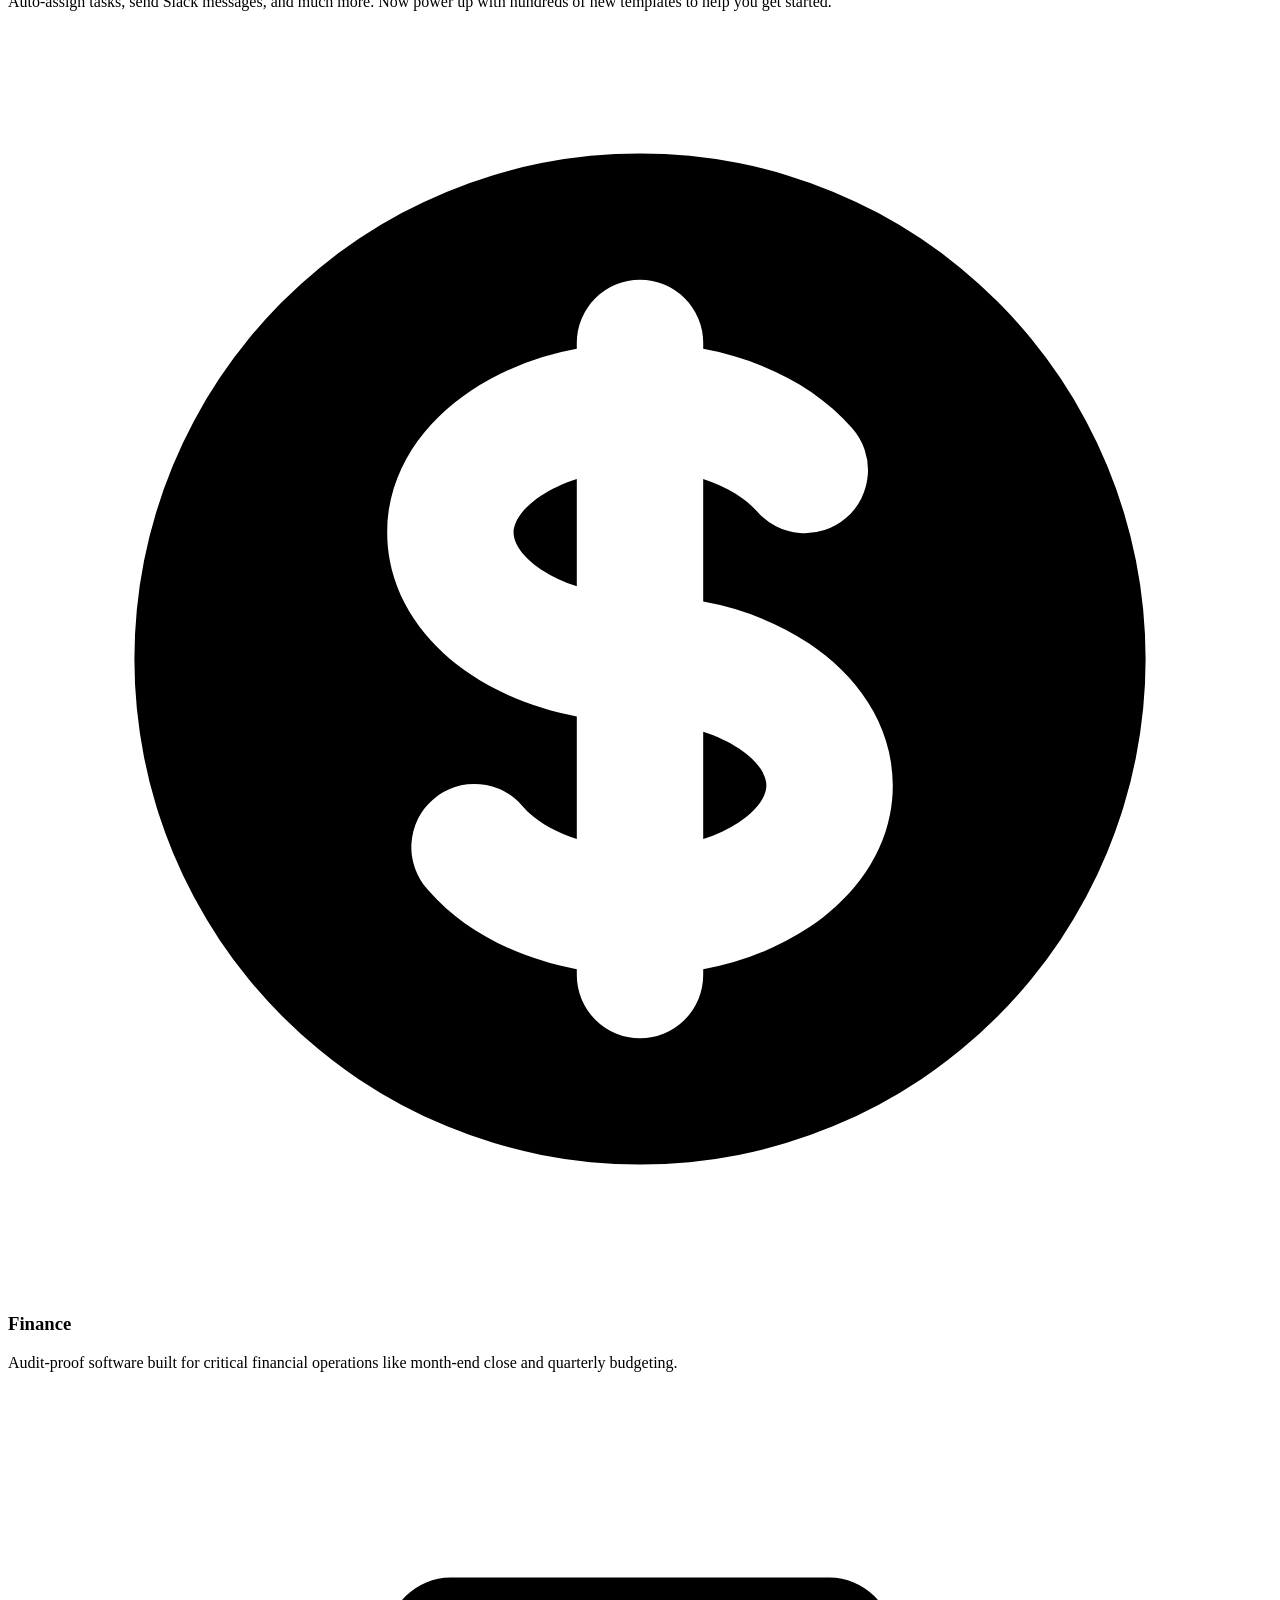
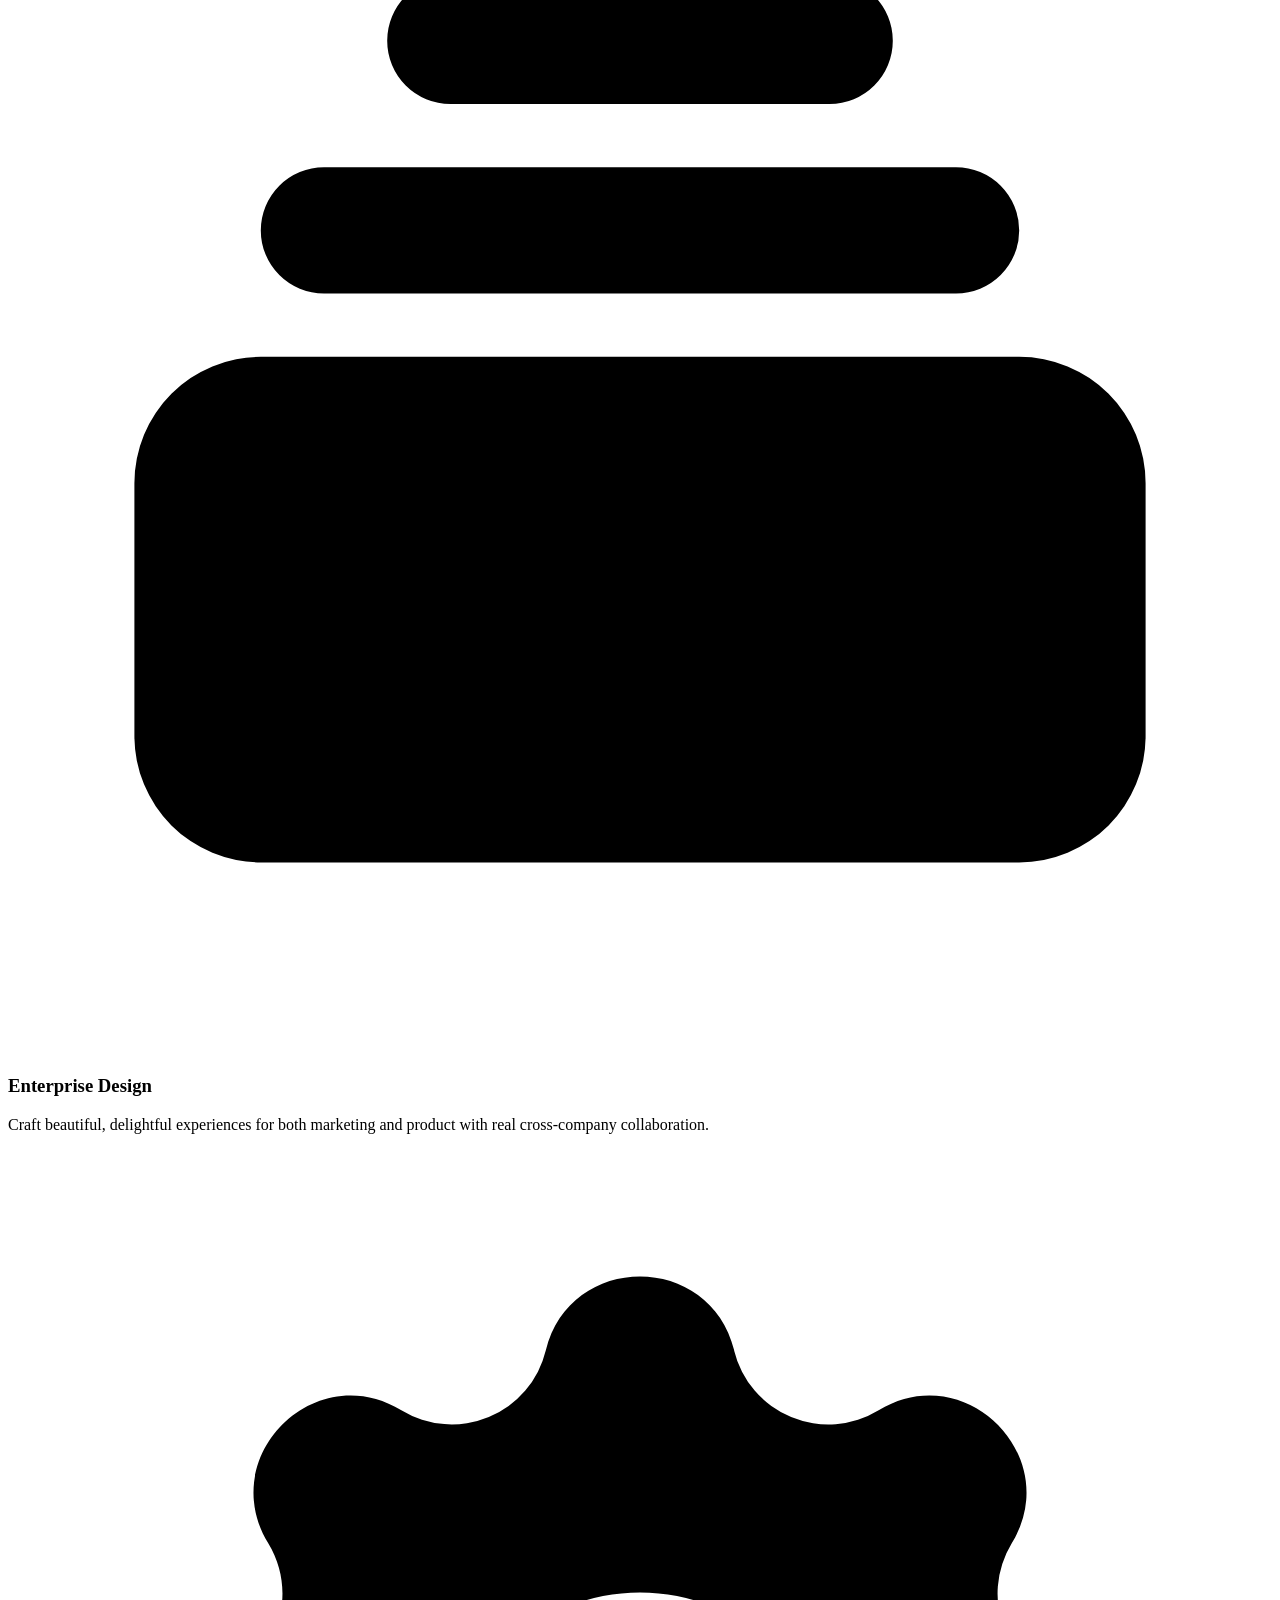
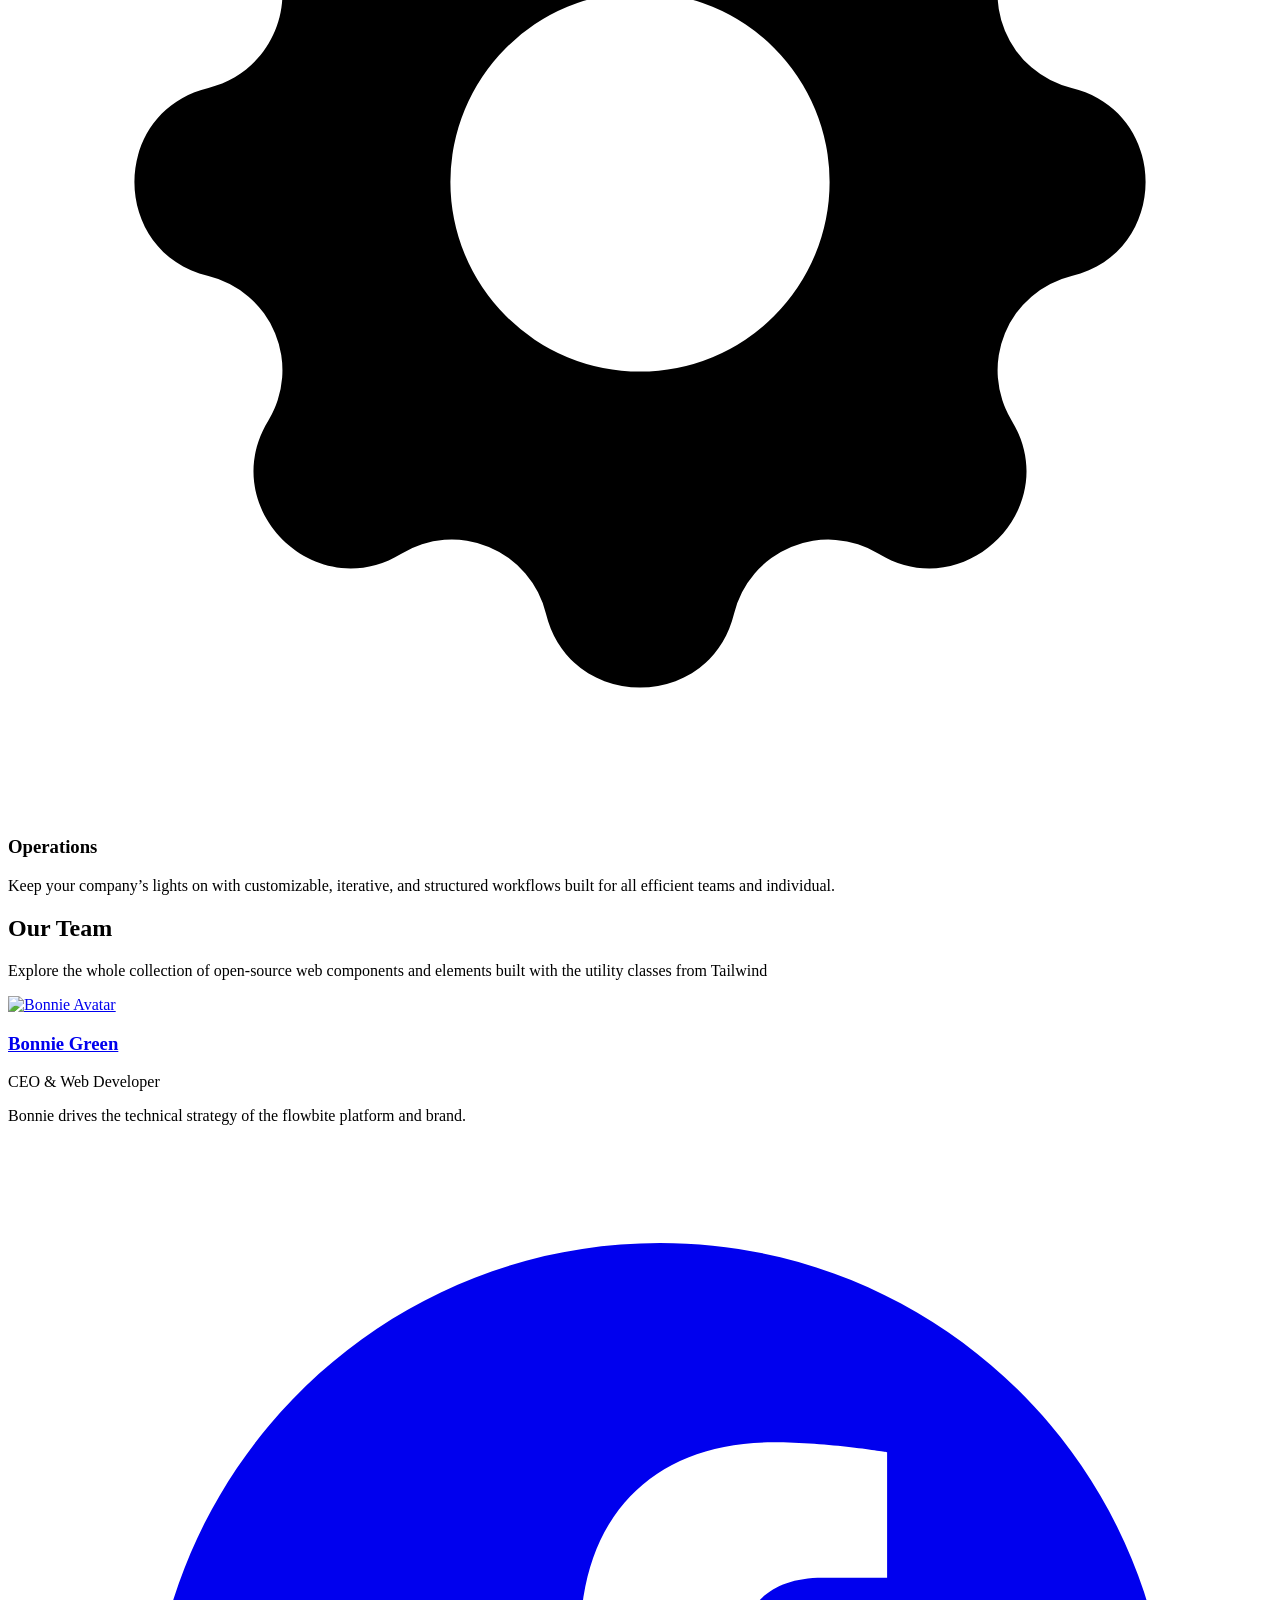
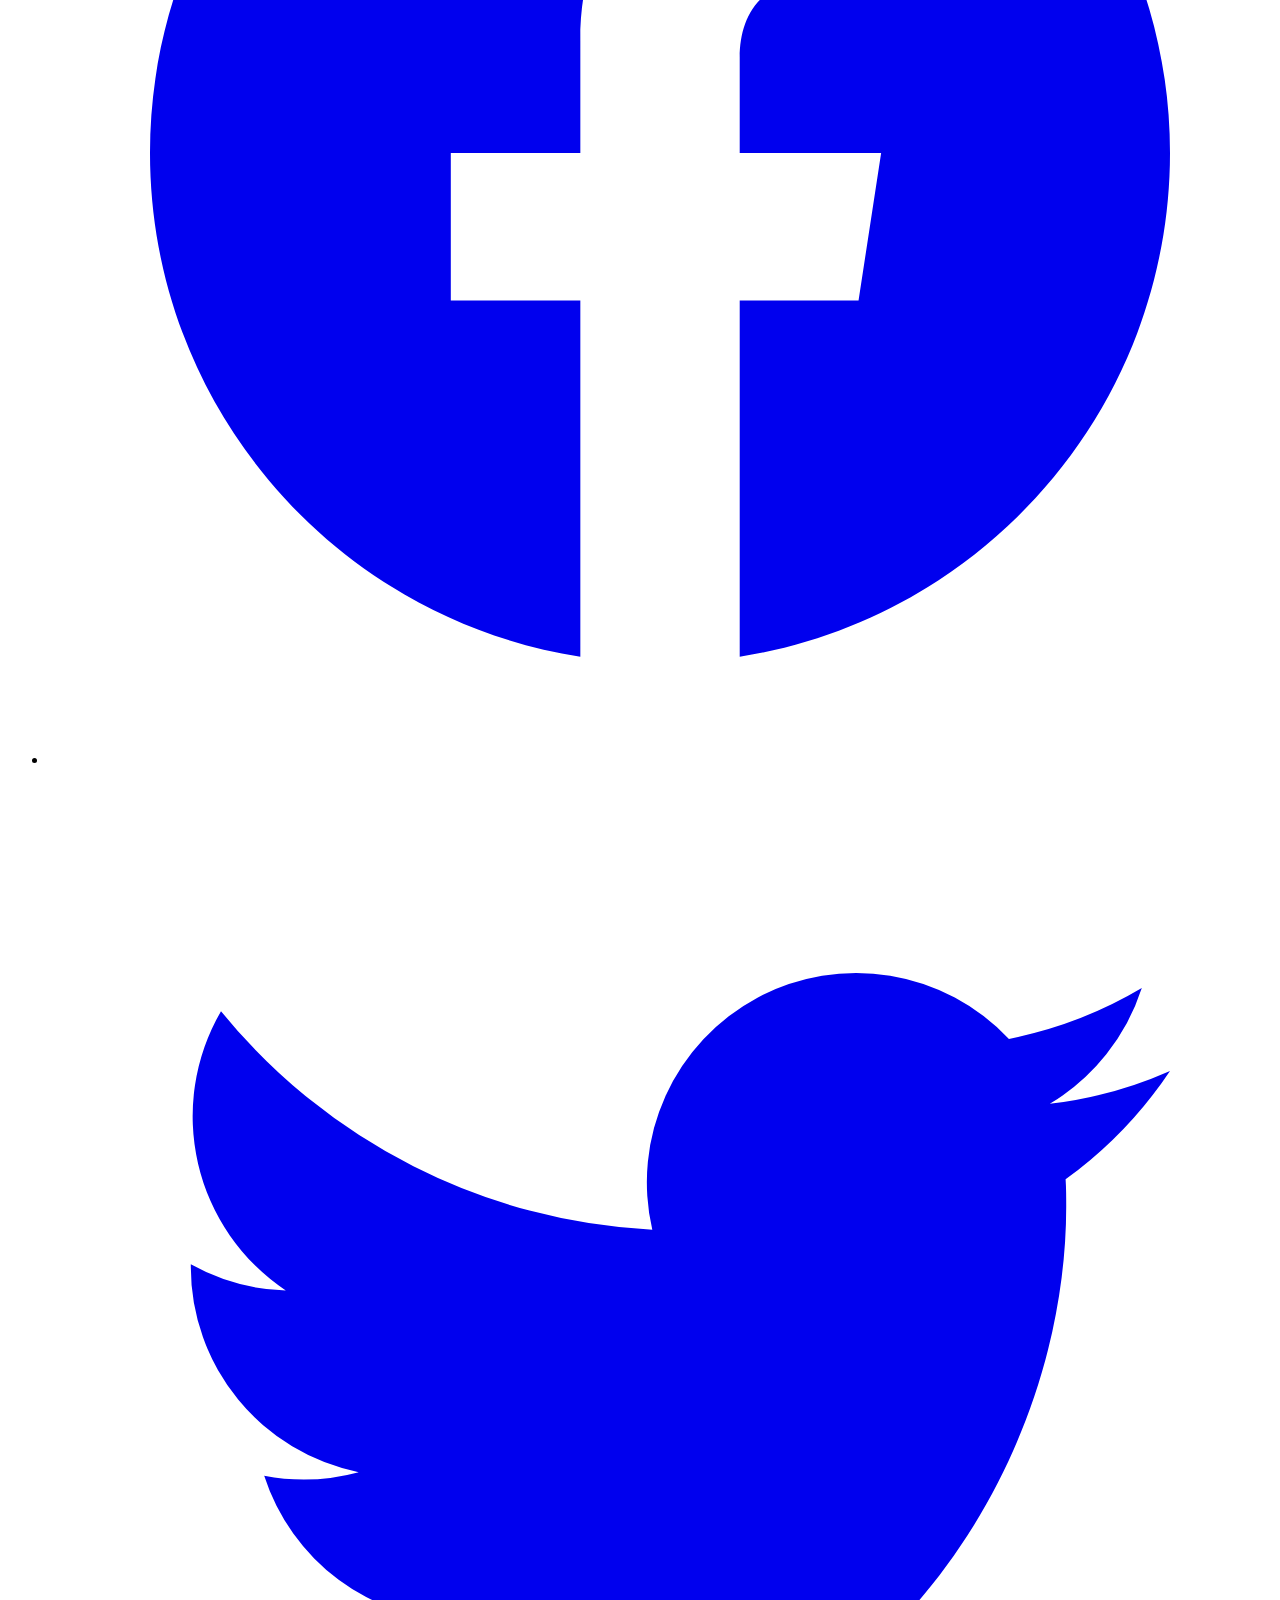
==== commit 35b7ce33: "starting project" ====
--- a/index.html
+++ b/index.html
@@ -1,42 +1,394 @@
-<!DOCTYPE html>
-<html lang="pt-BR">
-
-<head>
-    <meta charset="UTF-8">
-    <link rel="stylesheet" href="css/style.css">
-    <link rel="preconnect" href="https://fonts.googleapis.com">
-    <link rel="preconnect" href="https://fonts.gstatic.com" crossorigin>
-    <link
-        href="https://fonts.googleapis.com/css2?family=New+Amsterdam&family=Poppins:ital,wght@0,100;0,200;0,300;0,400;0,500;0,600;0,700;0,800;0,900;1,100;1,200;1,300;1,400;1,500;1,600;1,700;1,800;1,900&display=swap"
-        rel="stylesheet">
-    <title>Portfólio Des. Web II</title>
-</head>
-<body>
-    <header>
-        <nav>
-            <ul id="menu" class="menu">
-                <li><a id="inicio" href="index.html" class="menu-item">Home</a></li>
-                <li><a id="curriculo" href="curriculo.html" class="menu-item">curriculo</a></li>
-                <li><a id="sobre" href="sobre.html" class="menu-item">Sobre</a></li>
-                <li><a id="contato" href="contato.html" class="menu-item">Contato</a></li>
-            </ul>
-        </nav>
-    </header>
-    <main>
-        <div id="content">
-            <main>
-                <div class="intro">
-                    <h1 class="title">Bem-vindo ao meu Portfólio!</h1>
-                    <h2>É um prazer recebê-lo(a) em meu site!</h2>
-                    <p>Fique à vontade para me conhecer melhor e entrar em contato caso eu possa te ajudar ;)</p>
-                </div>
-            </main>
-        </div>
-        <footer>
-            <hr />Jhonatan Marcelino. 2024 © Todos os direitos reservados.
-        </footer>
-        <script src="js/script.js"></script>
-        <!-- <script src="js/paginas.js"></script> -->
-        <script src="js/ativo.js"></script>
-</body>
+<!DOCTYPE html>
+<html lang="pt-BR">
+<head>
+    <meta charset="UTF-8">
+    <meta name="viewport" content="width=device-width, initial-scale=1.0">
+    <link href="https://cdn.jsdelivr.net/npm/flowbite@2.5.2/dist/flowbite.min.css" rel="stylesheet" />
+    <link rel="stylesheet" href="src/css/style.css">
+    <script src="src/js/head.js"></script>
+    <title>Portifólio - Jhonatan Marcelino</title>
+</head>
+<body>
+    
+
+    
+
+    <nav class="sticky-top top-0 bg-white dark:bg-gray-900 fixed w-full border-b border-gray-200 dark:border-gray-600">
+        <div class="max-w-screen-xl flex flex-wrap items-center justify-between mx-auto p-4">
+            <a href="#home" class="flex items-center space-x-3 rtl:space-x-reverse">
+                <img src="src/img/logo.png" class="rounded-full borda" alt="Jhonatan Logo">
+            </a>
+            <div class="flex md:order-2 space-x-3 md:space-x-0 rtl:space-x-reverse">
+                <button type="button" class="text-white bg-blue-700 hover:bg-blue-800 focus:ring-4 focus:outline-none focus:ring-blue-300 font-medium rounded-lg text-sm px-4 py-2 text-center dark:bg-blue-600 dark:hover:bg-blue-700 dark:focus:ring-blue-800">Get started</button>
+                <button id="theme-toggle" type="button" class="text-gray-500 dark:text-gray-400 hover:bg-gray-100 dark:hover:bg-gray-700 focus:outline-none focus:ring-4 focus:ring-gray-200 dark:focus:ring-gray-700 rounded-lg text-sm p-2.5">
+                    <svg id="theme-toggle-dark-icon" class="hidden w-5 h-5" fill="currentColor" viewBox="0 0 20 20" xmlns="http://www.w3.org/2000/svg"><path d="M17.293 13.293A8 8 0 016.707 2.707a8.001 8.001 0 1010.586 10.586z"></path></svg>
+                    <svg id="theme-toggle-light-icon" class="hidden w-5 h-5" fill="currentColor" viewBox="0 0 20 20" xmlns="http://www.w3.org/2000/svg"><path d="M10 2a1 1 0 011 1v1a1 1 0 11-2 0V3a1 1 0 011-1zm4 8a4 4 0 11-8 0 4 4 0 018 0zm-.464 4.95l.707.707a1 1 0 001.414-1.414l-.707-.707a1 1 0 00-1.414 1.414zm2.12-10.607a1 1 0 010 1.414l-.706.707a1 1 0 11-1.414-1.414l.707-.707a1 1 0 011.414 0zM17 11a1 1 0 100-2h-1a1 1 0 100 2h1zm-7 4a1 1 0 011 1v1a1 1 0 11-2 0v-1a1 1 0 011-1zM5.05 6.464A1 1 0 106.465 5.05l-.708-.707a1 1 0 00-1.414 1.414l.707.707zm1.414 8.486l-.707.707a1 1 0 01-1.414-1.414l.707-.707a1 1 0 011.414 1.414zM4 11a1 1 0 100-2H3a1 1 0 000 2h1z" fill-rule="evenodd" clip-rule="evenodd"></path></svg>
+                </button>
+                <button data-collapse-toggle="navbar-sticky" type="button" class="inline-flex items-center p-2 w-10 h-10 justify-center text-sm text-gray-500 rounded-lg md:hidden hover:bg-gray-100 focus:outline-none focus:ring-2 focus:ring-gray-200 dark:text-gray-400 dark:hover:bg-gray-700 dark:focus:ring-gray-600" aria-controls="navbar-sticky" aria-expanded="false">
+                    <span class="sr-only">Open main menu</span>
+                    <svg class="w-5 h-5" aria-hidden="true" xmlns="http://www.w3.org/2000/svg" fill="none" viewBox="0 0 17 14">
+                        <path stroke="currentColor" stroke-linecap="round" stroke-linejoin="round" stroke-width="2" d="M1 1h15M1 7h15M1 13h15"/>
+                    </svg>
+                </button>
+            </div>
+            <div class="items-center justify-between hidden w-full md:flex md:w-auto md:order-1" id="navbar-sticky">
+                <ul class="flex flex-col p-4 md:p-0 mt-4 font-medium border border-gray-100 rounded-lg bg-gray-50 md:space-x-8 rtl:space-x-reverse md:flex-row md:mt-0 md:border-0 md:bg-white dark:bg-gray-800 md:dark:bg-gray-900 dark:border-gray-700">
+                <li>
+                    <a href="#" class="block py-2 px-3 text-white bg-blue-700 rounded-sm md:bg-transparent md:text-blue-700 md:p-0 md:dark:text-blue-500" aria-current="page">Home</a>
+                </li>
+                <li>
+                    <a href="#" class="block py-2 px-3 text-gray-900 rounded-sm hover:bg-gray-100 md:hover:bg-transparent md:hover:text-blue-700 md:p-0 md:dark:hover:text-blue-500 dark:text-white dark:hover:bg-gray-700 dark:hover:text-white md:dark:hover:bg-transparent dark:border-gray-700">About</a>
+                </li>
+                <li>
+                    <a href="#" class="block py-2 px-3 text-gray-900 rounded-sm hover:bg-gray-100 md:hover:bg-transparent md:hover:text-blue-700 md:p-0 md:dark:hover:text-blue-500 dark:text-white dark:hover:bg-gray-700 dark:hover:text-white md:dark:hover:bg-transparent dark:border-gray-700">Services</a>
+                </li>
+                <li>
+                    <a href="#" class="block py-2 px-3 text-gray-900 rounded-sm hover:bg-gray-100 md:hover:bg-transparent md:hover:text-blue-700 md:p-0 md:dark:hover:text-blue-500 dark:text-white dark:hover:bg-gray-700 dark:hover:text-white md:dark:hover:bg-transparent dark:border-gray-700">Contact</a>
+                </li>
+                </ul>
+            </div>
+        </div>
+    </nav>
+
+    <section class="bg-white dark:bg-gray-900">
+        <div class="py-8 px-4 mx-auto max-w-screen-xl text-center lg:py-16 lg:px-12">
+            <a href="#" class="inline-flex justify-between items-center py-1 px-1 pr-4 mb-7 text-sm text-gray-700 bg-gray-100 rounded-full dark:bg-gray-800 dark:text-white hover:bg-gray-200 dark:hover:bg-gray-700" role="alert">
+                <span class="text-xs bg-primary-600 rounded-full text-white px-4 py-1.5 mr-3">New</span> <span class="text-sm font-medium">Flowbite is out! See what's new</span> 
+                <svg class="ml-2 w-5 h-5" fill="currentColor" viewBox="0 0 20 20" xmlns="http://www.w3.org/2000/svg"><path fill-rule="evenodd" d="M7.293 14.707a1 1 0 010-1.414L10.586 10 7.293 6.707a1 1 0 011.414-1.414l4 4a1 1 0 010 1.414l-4 4a1 1 0 01-1.414 0z" clip-rule="evenodd"></path></svg>
+            </a>
+            <h1 class="mb-4 text-4xl font-extrabold tracking-tight leading-none text-gray-900 md:text-5xl lg:text-6xl dark:text-white">We invest in the world’s potential</h1>
+            <p class="mb-8 text-lg font-normal text-gray-500 lg:text-xl sm:px-16 xl:px-48 dark:text-gray-400">Here at Flowbite we focus on markets where technology, innovation, and capital can unlock long-term value and drive economic growth.</p>
+            <div class="flex flex-col mb-8 lg:mb-16 space-y-4 sm:flex-row sm:justify-center sm:space-y-0 sm:space-x-4">
+                <a href="#" class="inline-flex justify-center items-center py-3 px-5 text-base font-medium text-center text-white rounded-lg bg-primary-700 hover:bg-primary-800 focus:ring-4 focus:ring-primary-300 dark:focus:ring-primary-900">
+                    Learn more
+                    <svg class="ml-2 -mr-1 w-5 h-5" fill="currentColor" viewBox="0 0 20 20" xmlns="http://www.w3.org/2000/svg"><path fill-rule="evenodd" d="M10.293 3.293a1 1 0 011.414 0l6 6a1 1 0 010 1.414l-6 6a1 1 0 01-1.414-1.414L14.586 11H3a1 1 0 110-2h11.586l-4.293-4.293a1 1 0 010-1.414z" clip-rule="evenodd"></path></svg>
+                </a>
+                <a href="#" class="inline-flex justify-center items-center py-3 px-5 text-base font-medium text-center text-gray-900 rounded-lg border border-gray-300 hover:bg-gray-100 focus:ring-4 focus:ring-gray-100 dark:text-white dark:border-gray-700 dark:hover:bg-gray-700 dark:focus:ring-gray-800">
+                    <svg class="mr-2 -ml-1 w-5 h-5" fill="currentColor" viewBox="0 0 20 20" xmlns="http://www.w3.org/2000/svg"><path d="M2 6a2 2 0 012-2h6a2 2 0 012 2v8a2 2 0 01-2 2H4a2 2 0 01-2-2V6zM14.553 7.106A1 1 0 0014 8v4a1 1 0 00.553.894l2 1A1 1 0 0018 13V7a1 1 0 00-1.447-.894l-2 1z"></path></svg>
+                    Watch video
+                </a>  
+            </div>
+            <div class="px-4 mx-auto text-center md:max-w-screen-md lg:max-w-screen-lg lg:px-36">
+                <span class="font-semibold text-gray-400 uppercase">FEATURED IN</span>
+                <div class="flex flex-wrap justify-center items-center mt-8 text-gray-500 sm:justify-between">
+                    <a href="#" class="mr-5 mb-5 lg:mb-0 hover:text-gray-800 dark:hover:text-gray-400">
+                        <svg class="h-8" viewBox="0 0 132 29" fill="none" xmlns="http://www.w3.org/2000/svg">
+                            <path d="M39.4555 5.17846C38.9976 3.47767 37.6566 2.13667 35.9558 1.67876C32.8486 0.828369 20.4198 0.828369 20.4198 0.828369C20.4198 0.828369 7.99099 0.828369 4.88379 1.64606C3.21571 2.10396 1.842 3.47767 1.38409 5.17846C0.566406 8.28567 0.566406 14.729 0.566406 14.729C0.566406 14.729 0.566406 21.2051 1.38409 24.2796C1.842 25.9804 3.183 27.3214 4.88379 27.7793C8.0237 28.6297 20.4198 28.6297 20.4198 28.6297C20.4198 28.6297 32.8486 28.6297 35.9558 27.812C37.6566 27.3541 38.9976 26.0131 39.4555 24.3123C40.2732 21.2051 40.2732 14.7618 40.2732 14.7618C40.2732 14.7618 40.3059 8.28567 39.4555 5.17846Z" fill="currentColor"/>
+                            <path d="M16.4609 8.77612V20.6816L26.7966 14.7289L16.4609 8.77612Z" fill="white"/>
+                            <path d="M64.272 25.0647C63.487 24.5413 62.931 23.7237 62.6039 22.5789C62.2768 21.4669 62.1133 19.9623 62.1133 18.1307V15.6122C62.1133 13.7479 62.3095 12.2434 62.6693 11.0986C63.0618 9.95386 63.6505 9.13618 64.4355 8.61286C65.2532 8.08954 66.2998 7.82788 67.6081 7.82788C68.8837 7.82788 69.9304 8.08954 70.7153 8.61286C71.5003 9.13618 72.0564 9.98657 72.4161 11.0986C72.7759 12.2107 72.9722 13.7152 72.9722 15.6122V18.1307C72.9722 19.995 72.8086 21.4669 72.4488 22.6116C72.0891 23.7237 71.533 24.5741 70.7481 25.0974C69.9631 25.6207 68.8837 25.8824 67.5427 25.8824C66.169 25.8496 65.057 25.588 64.272 25.0647ZM68.6875 22.3172C68.9164 21.7612 69.0146 20.8127 69.0146 19.5371V14.1077C69.0146 12.8648 68.9164 11.949 68.6875 11.3603C68.4585 10.7715 68.0988 10.5099 67.5427 10.5099C67.0194 10.5099 66.6269 10.8043 66.4307 11.3603C66.2017 11.949 66.1036 12.8648 66.1036 14.1077V19.5371C66.1036 20.8127 66.2017 21.7612 66.4307 22.3172C66.6269 22.8733 67.0194 23.1676 67.5754 23.1676C68.0987 23.1676 68.4585 22.906 68.6875 22.3172Z" fill="currentColor"/>
+                            <path d="M124.649 18.1634V19.0465C124.649 20.1586 124.682 21.009 124.748 21.565C124.813 22.121 124.944 22.5462 125.173 22.7752C125.369 23.0368 125.696 23.1677 126.154 23.1677C126.743 23.1677 127.135 22.9387 127.364 22.4808C127.593 22.0229 127.691 21.2706 127.724 20.1913L131.093 20.3875C131.125 20.5511 131.125 20.7473 131.125 21.009C131.125 22.6117 130.7 23.8218 129.817 24.6068C128.934 25.3918 127.691 25.7843 126.089 25.7843C124.159 25.7843 122.818 25.1628 122.033 23.9527C121.248 22.7425 120.855 20.8782 120.855 18.327V15.2852C120.855 12.6686 121.248 10.7715 122.066 9.56136C122.883 8.35119 124.257 7.76245 126.187 7.76245C127.528 7.76245 128.574 8.02411 129.294 8.51472C130.013 9.00534 130.504 9.79032 130.798 10.8042C131.093 11.8509 131.223 13.29 131.223 15.1216V18.098H124.649V18.1634ZM125.14 10.837C124.944 11.0986 124.813 11.4911 124.748 12.0471C124.682 12.6032 124.649 13.4536 124.649 14.5983V15.8412H127.528V14.5983C127.528 13.4863 127.495 12.6359 127.43 12.0471C127.364 11.4584 127.201 11.0659 127.004 10.837C126.808 10.608 126.481 10.4772 126.089 10.4772C125.631 10.4445 125.336 10.5753 125.14 10.837Z" fill="currentColor"/>
+                            <path d="M54.7216 17.8362L50.2734 1.71143H54.1656L55.7356 9.0052C56.1281 10.8041 56.4224 12.3414 56.6187 13.617H56.7168C56.8476 12.7011 57.142 11.1966 57.5999 9.0379L59.2353 1.71143H63.1274L58.6138 17.8362V25.5552H54.7543V17.8362H54.7216Z" fill="currentColor"/>
+                            <path d="M85.6299 8.15479V25.5878H82.5554L82.2283 23.4619H82.1302C81.3125 25.0645 80.0369 25.8822 78.3688 25.8822C77.2241 25.8822 76.3737 25.4897 75.8177 24.7375C75.2617 23.9852 75 22.8077 75 21.1723V8.15479H78.9249V20.9434C78.9249 21.7284 79.023 22.2844 79.1865 22.6115C79.3501 22.9385 79.6444 23.1021 80.0369 23.1021C80.364 23.1021 80.6911 23.004 81.0181 22.775C81.3452 22.5788 81.5742 22.3171 81.705 21.99V8.15479H85.6299Z" fill="currentColor"/>
+                            <path d="M105.747 8.15479V25.5878H102.673L102.346 23.4619H102.247C101.43 25.0645 100.154 25.8822 98.4861 25.8822C97.3413 25.8822 96.4909 25.4897 95.9349 24.7375C95.3788 23.9852 95.1172 22.8077 95.1172 21.1723V8.15479H99.0421V20.9434C99.0421 21.7284 99.1402 22.2844 99.3038 22.6115C99.4673 22.9385 99.7617 23.1021 100.154 23.1021C100.481 23.1021 100.808 23.004 101.135 22.775C101.462 22.5788 101.691 22.3171 101.822 21.99V8.15479H105.747Z" fill="currentColor"/>
+                            <path d="M96.2907 4.88405H92.3986V25.5552H88.5718V4.88405H84.6797V1.71143H96.2907V4.88405Z" fill="currentColor"/>
+                            <path d="M118.731 10.935C118.502 9.82293 118.11 9.03795 117.587 8.54734C117.063 8.05672 116.311 7.79506 115.395 7.79506C114.676 7.79506 113.989 7.99131 113.367 8.41651C112.746 8.809 112.255 9.36502 111.928 10.0192H111.896V0.828369H108.102V25.5552H111.34L111.732 23.9199H111.83C112.125 24.5086 112.582 24.9665 113.204 25.3263C113.825 25.6533 114.479 25.8496 115.232 25.8496C116.573 25.8496 117.521 25.2281 118.143 24.018C118.764 22.8078 119.091 20.8781 119.091 18.2942V15.5467C119.059 13.5516 118.96 12.0143 118.731 10.935ZM115.134 18.0325C115.134 19.3081 115.068 20.2893 114.97 21.0089C114.872 21.7285 114.676 22.2518 114.447 22.5461C114.185 22.8405 113.858 23.004 113.466 23.004C113.138 23.004 112.844 22.9386 112.582 22.7751C112.321 22.6116 112.092 22.3826 111.928 22.0882V12.2106C112.059 11.7527 112.288 11.3602 112.615 11.0331C112.942 10.7387 113.302 10.5752 113.662 10.5752C114.054 10.5752 114.381 10.7387 114.578 11.0331C114.807 11.3602 114.937 11.8835 115.036 12.6031C115.134 13.3553 115.166 14.402 115.166 15.743V18.0325H115.134Z" fill="currentColor"/>
+                        </svg>                        
+                    </a>
+                    <a href="#" class="mr-5 mb-5 lg:mb-0 hover:text-gray-800 dark:hover:text-gray-400">
+                        <svg class="h-11" viewBox="0 0 208 42" fill="none" xmlns="http://www.w3.org/2000/svg">
+                            <path d="M42.7714 20.729C42.7714 31.9343 33.6867 41.019 22.4814 41.019C11.2747 41.019 2.19141 31.9343 2.19141 20.729C2.19141 9.52228 11.2754 0.438965 22.4814 0.438965C33.6867 0.438965 42.7714 9.52297 42.7714 20.729Z" fill="currentColor"/>
+                            <path d="M25.1775 21.3312H20.1389V15.9959H25.1775C25.5278 15.9959 25.8747 16.0649 26.1983 16.1989C26.522 16.333 26.8161 16.5295 27.0638 16.7772C27.3115 17.0249 27.508 17.319 27.6421 17.6427C27.7761 17.9663 27.8451 18.3132 27.8451 18.6635C27.8451 19.0139 27.7761 19.3608 27.6421 19.6844C27.508 20.0081 27.3115 20.3021 27.0638 20.5499C26.8161 20.7976 26.522 20.9941 26.1983 21.1281C25.8747 21.2622 25.5278 21.3312 25.1775 21.3312ZM25.1775 12.439H16.582V30.2234H20.1389V24.8881H25.1775C28.6151 24.8881 31.402 22.1012 31.402 18.6635C31.402 15.2258 28.6151 12.439 25.1775 12.439Z" fill="white"/>
+                            <path d="M74.9361 17.4611C74.9361 16.1521 73.9305 15.3588 72.6239 15.3588H69.1216V19.5389H72.6248C73.9313 19.5389 74.9369 18.7457 74.9369 17.4611H74.9361ZM65.8047 28.2977V12.439H73.0901C76.4778 12.439 78.3213 14.7283 78.3213 17.4611C78.3213 20.1702 76.4542 22.4588 73.0901 22.4588H69.1216V28.2977H65.8055H65.8047ZM80.3406 28.2977V16.7362H83.3044V18.2543C84.122 17.2731 85.501 16.4563 86.9027 16.4563V19.3518C86.6912 19.3054 86.4349 19.2826 86.0851 19.2826C85.1039 19.2826 83.7949 19.8424 83.3044 20.5681V28.2977H80.3397H80.3406ZM96.8802 22.3652C96.8802 20.6136 95.8503 19.0955 93.9823 19.0955C92.1364 19.0955 91.1105 20.6136 91.1105 22.366C91.1105 24.1404 92.1364 25.6585 93.9823 25.6585C95.8503 25.6585 96.8794 24.1404 96.8794 22.3652H96.8802ZM88.0263 22.3652C88.0263 19.1663 90.2684 16.4563 93.9823 16.4563C97.7198 16.4563 99.962 19.1655 99.962 22.3652C99.962 25.5649 97.7198 28.2977 93.9823 28.2977C90.2684 28.2977 88.0263 25.5649 88.0263 22.3652ZM109.943 24.3739V20.3801C109.452 19.6316 108.378 19.0955 107.396 19.0955C105.693 19.0955 104.524 20.4265 104.524 22.366C104.524 24.3267 105.693 25.6585 107.396 25.6585C108.378 25.6585 109.452 25.1215 109.943 24.3731V24.3739ZM109.943 28.2977V26.5697C109.054 27.6899 107.841 28.2977 106.462 28.2977C103.637 28.2977 101.465 26.1499 101.465 22.3652C101.465 18.6993 103.59 16.4563 106.462 16.4563C107.793 16.4563 109.054 17.0177 109.943 18.1843V12.439H112.932V28.2977H109.943ZM123.497 28.2977V26.5925C122.727 27.4337 121.372 28.2977 119.526 28.2977C117.052 28.2977 115.884 26.9431 115.884 24.7473V16.7362H118.849V23.5798C118.849 25.1451 119.666 25.6585 120.927 25.6585C122.071 25.6585 122.983 25.028 123.497 24.3731V16.7362H126.463V28.2977H123.497ZM128.69 22.3652C128.69 18.9092 131.212 16.4563 134.67 16.4563C136.982 16.4563 138.383 17.4611 139.131 18.4886L137.191 20.3093C136.655 19.5153 135.838 19.0955 134.81 19.0955C133.011 19.0955 131.751 20.4037 131.751 22.366C131.751 24.3267 133.011 25.6585 134.81 25.6585C135.838 25.6585 136.655 25.1915 137.191 24.4203L139.131 26.2426C138.383 27.2702 136.982 28.2977 134.67 28.2977C131.212 28.2977 128.69 25.8456 128.69 22.3652ZM141.681 25.1915V19.329H139.813V16.7362H141.681V13.6528H144.648V16.7362H146.935V19.329H144.648V24.3975C144.648 25.1215 145.02 25.6585 145.675 25.6585C146.118 25.6585 146.541 25.495 146.702 25.3087L147.334 27.5728C146.891 27.9714 146.096 28.2977 144.857 28.2977C142.779 28.2977 141.681 27.2238 141.681 25.1915ZM165.935 28.2977V21.454H158.577V28.2977H155.263V12.439H158.577V18.5577H165.935V12.4398H169.275V28.2977H165.935ZM179.889 28.2977V26.5925C179.119 27.4337 177.764 28.2977 175.919 28.2977C173.443 28.2977 172.276 26.9431 172.276 24.7473V16.7362H175.241V23.5798C175.241 25.1451 176.058 25.6585 177.32 25.6585C178.464 25.6585 179.376 25.028 179.889 24.3731V16.7362H182.856V28.2977H179.889ZM193.417 28.2977V21.1986C193.417 19.6333 192.602 19.0963 191.339 19.0963C190.172 19.0963 189.285 19.7504 188.77 20.4045V28.2985H185.806V16.7362H188.77V18.1843C189.495 17.3439 190.896 16.4563 192.718 16.4563C195.217 16.4563 196.408 17.8573 196.408 20.0523V28.2977H193.418H193.417ZM199.942 25.1915V19.329H198.076V16.7362H199.943V13.6528H202.91V16.7362H205.198V19.329H202.91V24.3975C202.91 25.1215 203.282 25.6585 203.936 25.6585C204.38 25.6585 204.802 25.495 204.965 25.3087L205.595 27.5728C205.152 27.9714 204.356 28.2977 203.119 28.2977C201.04 28.2977 199.943 27.2238 199.943 25.1915" fill="currentColor"/>
+                        </svg>                       
+                    </a>
+                    <a href="#" class="mr-5 mb-5 lg:mb-0 hover:text-gray-800 dark:hover:text-gray-400">
+                        <svg class="h-11" viewBox="0 0 120 41" fill="none" xmlns="http://www.w3.org/2000/svg">
+                            <path d="M20.058 40.5994C31.0322 40.5994 39.9286 31.7031 39.9286 20.7289C39.9286 9.75473 31.0322 0.858398 20.058 0.858398C9.08385 0.858398 0.1875 9.75473 0.1875 20.7289C0.1875 31.7031 9.08385 40.5994 20.058 40.5994Z" fill="currentColor"/>
+                            <path d="M33.3139 20.729C33.3139 19.1166 32.0101 17.8362 30.4211 17.8362C29.6388 17.8362 28.9272 18.1442 28.4056 18.6424C26.414 17.2196 23.687 16.2949 20.6518 16.1765L21.9796 9.96387L26.2951 10.8885C26.3429 11.9793 27.2437 12.8567 28.3584 12.8567C29.4965 12.8567 30.4211 11.9321 30.4211 10.7935C30.4211 9.65536 29.4965 8.73071 28.3584 8.73071C27.5522 8.73071 26.8406 9.20497 26.5086 9.89271L21.6954 8.87303C21.553 8.84917 21.4107 8.87303 21.3157 8.94419C21.1972 9.01535 21.1261 9.13381 21.1026 9.27613L19.6321 16.1999C16.5497 16.2949 13.7753 17.2196 11.7599 18.6662C11.2171 18.1478 10.495 17.8589 9.74439 17.86C8.13201 17.86 6.85156 19.1639 6.85156 20.7529C6.85156 21.9383 7.56272 22.9341 8.55897 23.3849C8.51123 23.6691 8.48781 23.9538 8.48781 24.2623C8.48781 28.7197 13.6807 32.348 20.083 32.348C26.4852 32.348 31.6781 28.7436 31.6781 24.2623C31.6781 23.9776 31.6543 23.6691 31.607 23.3849C32.6028 22.9341 33.3139 21.9144 33.3139 20.729ZM13.4434 22.7918C13.4434 21.6536 14.368 20.729 15.5066 20.729C16.6447 20.729 17.5694 21.6536 17.5694 22.7918C17.5694 23.9299 16.6447 24.855 15.5066 24.855C14.368 24.8784 13.4434 23.9299 13.4434 22.7918ZM24.9913 28.2694C23.5685 29.6921 20.8653 29.7872 20.083 29.7872C19.2768 29.7872 16.5736 29.6683 15.1742 28.2694C14.9612 28.0559 14.9612 27.7239 15.1742 27.5105C15.3877 27.2974 15.7196 27.2974 15.9331 27.5105C16.8343 28.4117 18.7314 28.7197 20.083 28.7197C21.4346 28.7197 23.355 28.4117 24.2324 27.5105C24.4459 27.2974 24.7778 27.2974 24.9913 27.5105C25.1809 27.7239 25.1809 28.0559 24.9913 28.2694ZM24.6116 24.8784C23.4735 24.8784 22.5488 23.9538 22.5488 22.8156C22.5488 21.6775 23.4735 20.7529 24.6116 20.7529C25.7502 20.7529 26.6748 21.6775 26.6748 22.8156C26.6748 23.9299 25.7502 24.8784 24.6116 24.8784Z" fill="white"/>
+                            <path d="M108.412 16.6268C109.8 16.6268 110.926 15.5014 110.926 14.1132C110.926 12.725 109.8 11.5996 108.412 11.5996C107.024 11.5996 105.898 12.725 105.898 14.1132C105.898 15.5014 107.024 16.6268 108.412 16.6268Z" fill="currentColor"/>
+                            <path d="M72.5114 24.8309C73.7446 24.8309 74.4557 23.9063 74.4084 23.0051C74.385 22.5308 74.3373 22.2223 74.29 21.9854C73.5311 18.7133 70.8756 16.2943 67.7216 16.2943C63.9753 16.2943 60.9401 19.6853 60.9401 23.8586C60.9401 28.0318 63.9753 31.4228 67.7216 31.4228C70.0694 31.4228 71.753 30.5693 72.9622 29.2177C73.5549 28.5538 73.4365 27.5341 72.7249 27.036C72.1322 26.6329 71.3972 26.7752 70.8517 27.2256C70.3302 27.6765 69.3344 28.5772 67.7216 28.5772C65.825 28.5772 64.2126 26.941 63.8568 24.7832H72.5114V24.8309ZM67.6981 19.1637C69.4051 19.1637 70.8756 20.4915 71.421 22.3173H63.9752C64.5207 20.468 65.9907 19.1637 67.6981 19.1637ZM61.0824 17.7883C61.0824 17.0771 60.5609 16.5078 59.897 16.3894C57.8338 16.0813 55.8895 16.8397 54.7752 18.2391V18.049C54.7752 17.1717 54.0636 16.6267 53.3525 16.6267C52.5697 16.6267 51.9297 17.2667 51.9297 18.049V29.6681C51.9297 30.427 52.4985 31.0908 53.2574 31.1381C54.0875 31.1854 54.7752 30.5454 54.7752 29.7154V23.7162C54.7752 21.0608 56.7668 18.8791 59.5173 19.1876H59.802C60.5131 19.1399 61.0824 18.5233 61.0824 17.7883ZM109.834 19.306C109.834 18.5233 109.194 17.8833 108.412 17.8833C107.629 17.8833 106.989 18.5233 106.989 19.306V29.7154C106.989 30.4981 107.629 31.1381 108.412 31.1381C109.194 31.1381 109.834 30.4981 109.834 29.7154V19.306ZM88.6829 11.4338C88.6829 10.651 88.0429 10.011 87.2602 10.011C86.4779 10.011 85.8379 10.651 85.8379 11.4338V17.7648C84.8655 16.7924 83.6562 16.3182 82.2096 16.3182C78.4632 16.3182 75.4281 19.7091 75.4281 23.8824C75.4281 28.0557 78.4632 31.4466 82.2096 31.4466C83.6562 31.4466 84.8893 30.9485 85.8613 29.9761C85.9797 30.6405 86.5729 31.1381 87.2602 31.1381C88.0429 31.1381 88.6829 30.4981 88.6829 29.7154V11.4338ZM82.2334 28.6245C80.0518 28.6245 78.2971 26.5145 78.2971 23.8824C78.2971 21.2742 80.0518 19.1399 82.2334 19.1399C84.4151 19.1399 86.1698 21.2504 86.1698 23.8824C86.1698 26.5145 84.3912 28.6245 82.2334 28.6245ZM103.527 11.4338C103.527 10.651 102.887 10.011 102.104 10.011C101.322 10.011 100.681 10.651 100.681 11.4338V17.7648C99.7093 16.7924 98.5 16.3182 97.0534 16.3182C93.307 16.3182 90.2719 19.7091 90.2719 23.8824C90.2719 28.0557 93.307 31.4466 97.0534 31.4466C98.5 31.4466 99.7327 30.9485 100.705 29.9761C100.824 30.6405 101.416 31.1381 102.104 31.1381C102.887 31.1381 103.527 30.4981 103.527 29.7154V11.4338ZM97.0534 28.6245C94.8717 28.6245 93.1174 26.5145 93.1174 23.8824C93.1174 21.2742 94.8717 19.1399 97.0534 19.1399C99.235 19.1399 100.99 21.2504 100.99 23.8824C100.99 26.5145 99.235 28.6245 97.0534 28.6245ZM117.042 29.7392V19.1637H118.299C118.963 19.1637 119.556 18.6656 119.603 17.9779C119.651 17.2428 119.058 16.6267 118.347 16.6267H117.042V14.6347C117.042 13.8758 116.474 13.2119 115.715 13.1646C114.885 13.1173 114.197 13.7573 114.197 14.5874V16.6501H113.011C112.348 16.6501 111.755 17.1483 111.708 17.836C111.66 18.571 112.253 19.1876 112.964 19.1876H114.173V29.7631C114.173 30.5454 114.814 31.1854 115.596 31.1854C116.426 31.1381 117.042 30.5216 117.042 29.7392Z" fill="currentColor"/>
+                        </svg>                                                   
+                    </a>         
+                </div>
+            </div> 
+        </div>
+    </section>
+
+    <section class="bg-white dark:bg-gray-900">
+        <div class="gap-16 items-center py-8 px-4 mx-auto max-w-screen-xl lg:grid lg:grid-cols-2 lg:py-16 lg:px-6">
+            <div class="font-light text-gray-500 sm:text-lg dark:text-gray-400">
+                <h2 class="mb-4 text-4xl tracking-tight font-extrabold text-gray-900 dark:text-white">We didn't reinvent the wheel</h2>
+                <p class="mb-4">We are strategists, designers and developers. Innovators and problem solvers. Small enough to be simple and quick, but big enough to deliver the scope you want at the pace you need. Small enough to be simple and quick, but big enough to deliver the scope you want at the pace you need.</p>
+                <p>We are strategists, designers and developers. Innovators and problem solvers. Small enough to be simple and quick.</p>
+            </div>
+            <div class="grid grid-cols-2 gap-4 mt-8">
+                <img class="w-full rounded-lg" src="https://flowbite.s3.amazonaws.com/blocks/marketing-ui/content/office-long-2.png" alt="office content 1">
+                <img class="mt-4 w-full lg:mt-10 rounded-lg" src="https://flowbite.s3.amazonaws.com/blocks/marketing-ui/content/office-long-1.png" alt="office content 2">
+            </div>
+        </div>
+    </section>
+
+    <section class="bg-white dark:bg-gray-900">
+        <div class="py-8 px-4 mx-auto max-w-screen-xl sm:py-16 lg:px-6">
+            <div class="max-w-screen-md mb-8 lg:mb-16">
+                <h2 class="mb-4 text-4xl tracking-tight font-extrabold text-gray-900 dark:text-white">Designed for business teams like yours</h2>
+                <p class="text-gray-500 sm:text-xl dark:text-gray-400">Here at Flowbite we focus on markets where technology, innovation, and capital can unlock long-term value and drive economic growth.</p>
+            </div>
+            <div class="space-y-8 md:grid md:grid-cols-2 lg:grid-cols-3 md:gap-12 md:space-y-0">
+                <div>
+                    <div class="flex justify-center items-center mb-4 w-10 h-10 rounded-full bg-primary-100 lg:h-12 lg:w-12 dark:bg-primary-900">
+                        <svg class="w-5 h-5 text-primary-600 lg:w-6 lg:h-6 dark:text-primary-300" fill="currentColor" viewBox="0 0 20 20" xmlns="http://www.w3.org/2000/svg"><path fill-rule="evenodd" d="M3 3a1 1 0 000 2v8a2 2 0 002 2h2.586l-1.293 1.293a1 1 0 101.414 1.414L10 15.414l2.293 2.293a1 1 0 001.414-1.414L12.414 15H15a2 2 0 002-2V5a1 1 0 100-2H3zm11.707 4.707a1 1 0 00-1.414-1.414L10 9.586 8.707 8.293a1 1 0 00-1.414 0l-2 2a1 1 0 101.414 1.414L8 10.414l1.293 1.293a1 1 0 001.414 0l4-4z" clip-rule="evenodd"></path></svg>
+                    </div>
+                    <h3 class="mb-2 text-xl font-bold dark:text-white">Marketing</h3>
+                    <p class="text-gray-500 dark:text-gray-400">Plan it, create it, launch it. Collaborate seamlessly with all  the organization and hit your marketing goals every month with our marketing plan.</p>
+                </div>
+                <div>
+                    <div class="flex justify-center items-center mb-4 w-10 h-10 rounded-full bg-primary-100 lg:h-12 lg:w-12 dark:bg-primary-900">
+                        <svg class="w-5 h-5 text-primary-600 lg:w-6 lg:h-6 dark:text-primary-300" fill="currentColor" viewBox="0 0 20 20" xmlns="http://www.w3.org/2000/svg"><path d="M10.394 2.08a1 1 0 00-.788 0l-7 3a1 1 0 000 1.84L5.25 8.051a.999.999 0 01.356-.257l4-1.714a1 1 0 11.788 1.838L7.667 9.088l1.94.831a1 1 0 00.787 0l7-3a1 1 0 000-1.838l-7-3zM3.31 9.397L5 10.12v4.102a8.969 8.969 0 00-1.05-.174 1 1 0 01-.89-.89 11.115 11.115 0 01.25-3.762zM9.3 16.573A9.026 9.026 0 007 14.935v-3.957l1.818.78a3 3 0 002.364 0l5.508-2.361a11.026 11.026 0 01.25 3.762 1 1 0 01-.89.89 8.968 8.968 0 00-5.35 2.524 1 1 0 01-1.4 0zM6 18a1 1 0 001-1v-2.065a8.935 8.935 0 00-2-.712V17a1 1 0 001 1z"></path></svg>
+                    </div>
+                    <h3 class="mb-2 text-xl font-bold dark:text-white">Legal</h3>
+                    <p class="text-gray-500 dark:text-gray-400">Protect your organization, devices and stay compliant with our structured workflows and custom permissions made for you.</p>
+                </div>
+                <div>
+                    <div class="flex justify-center items-center mb-4 w-10 h-10 rounded-full bg-primary-100 lg:h-12 lg:w-12 dark:bg-primary-900">
+                        <svg class="w-5 h-5 text-primary-600 lg:w-6 lg:h-6 dark:text-primary-300" fill="currentColor" viewBox="0 0 20 20" xmlns="http://www.w3.org/2000/svg"><path fill-rule="evenodd" d="M6 6V5a3 3 0 013-3h2a3 3 0 013 3v1h2a2 2 0 012 2v3.57A22.952 22.952 0 0110 13a22.95 22.95 0 01-8-1.43V8a2 2 0 012-2h2zm2-1a1 1 0 011-1h2a1 1 0 011 1v1H8V5zm1 5a1 1 0 011-1h.01a1 1 0 110 2H10a1 1 0 01-1-1z" clip-rule="evenodd"></path><path d="M2 13.692V16a2 2 0 002 2h12a2 2 0 002-2v-2.308A24.974 24.974 0 0110 15c-2.796 0-5.487-.46-8-1.308z"></path></svg>                    
+                    </div>
+                    <h3 class="mb-2 text-xl font-bold dark:text-white">Business Automation</h3>
+                    <p class="text-gray-500 dark:text-gray-400">Auto-assign tasks, send Slack messages, and much more. Now power up with hundreds of new templates to help you get started.</p>
+                </div>
+                <div>
+                    <div class="flex justify-center items-center mb-4 w-10 h-10 rounded-full bg-primary-100 lg:h-12 lg:w-12 dark:bg-primary-900">
+                        <svg class="w-5 h-5 text-primary-600 lg:w-6 lg:h-6 dark:text-primary-300" fill="currentColor" viewBox="0 0 20 20" xmlns="http://www.w3.org/2000/svg"><path d="M8.433 7.418c.155-.103.346-.196.567-.267v1.698a2.305 2.305 0 01-.567-.267C8.07 8.34 8 8.114 8 8c0-.114.07-.34.433-.582zM11 12.849v-1.698c.22.071.412.164.567.267.364.243.433.468.433.582 0 .114-.07.34-.433.582a2.305 2.305 0 01-.567.267z"></path><path fill-rule="evenodd" d="M10 18a8 8 0 100-16 8 8 0 000 16zm1-13a1 1 0 10-2 0v.092a4.535 4.535 0 00-1.676.662C6.602 6.234 6 7.009 6 8c0 .99.602 1.765 1.324 2.246.48.32 1.054.545 1.676.662v1.941c-.391-.127-.68-.317-.843-.504a1 1 0 10-1.51 1.31c.562.649 1.413 1.076 2.353 1.253V15a1 1 0 102 0v-.092a4.535 4.535 0 001.676-.662C13.398 13.766 14 12.991 14 12c0-.99-.602-1.765-1.324-2.246A4.535 4.535 0 0011 9.092V7.151c.391.127.68.317.843.504a1 1 0 101.511-1.31c-.563-.649-1.413-1.076-2.354-1.253V5z" clip-rule="evenodd"></path></svg>
+                    </div>
+                    <h3 class="mb-2 text-xl font-bold dark:text-white">Finance</h3>
+                    <p class="text-gray-500 dark:text-gray-400">Audit-proof software built for critical financial operations like month-end close and quarterly budgeting.</p>
+                </div>
+                <div>
+                    <div class="flex justify-center items-center mb-4 w-10 h-10 rounded-full bg-primary-100 lg:h-12 lg:w-12 dark:bg-primary-900">
+                        <svg class="w-5 h-5 text-primary-600 lg:w-6 lg:h-6 dark:text-primary-300" fill="currentColor" viewBox="0 0 20 20" xmlns="http://www.w3.org/2000/svg"><path d="M7 3a1 1 0 000 2h6a1 1 0 100-2H7zM4 7a1 1 0 011-1h10a1 1 0 110 2H5a1 1 0 01-1-1zM2 11a2 2 0 012-2h12a2 2 0 012 2v4a2 2 0 01-2 2H4a2 2 0 01-2-2v-4z"></path></svg>
+                    </div>
+                    <h3 class="mb-2 text-xl font-bold dark:text-white">Enterprise Design</h3>
+                    <p class="text-gray-500 dark:text-gray-400">Craft beautiful, delightful experiences for both marketing and product with real cross-company collaboration.</p>
+                </div>
+                <div>
+                    <div class="flex justify-center items-center mb-4 w-10 h-10 rounded-full bg-primary-100 lg:h-12 lg:w-12 dark:bg-primary-900">
+                        <svg class="w-5 h-5 text-primary-600 lg:w-6 lg:h-6 dark:text-primary-300" fill="currentColor" viewBox="0 0 20 20" xmlns="http://www.w3.org/2000/svg"><path fill-rule="evenodd" d="M11.49 3.17c-.38-1.56-2.6-1.56-2.98 0a1.532 1.532 0 01-2.286.948c-1.372-.836-2.942.734-2.106 2.106.54.886.061 2.042-.947 2.287-1.561.379-1.561 2.6 0 2.978a1.532 1.532 0 01.947 2.287c-.836 1.372.734 2.942 2.106 2.106a1.532 1.532 0 012.287.947c.379 1.561 2.6 1.561 2.978 0a1.533 1.533 0 012.287-.947c1.372.836 2.942-.734 2.106-2.106a1.533 1.533 0 01.947-2.287c1.561-.379 1.561-2.6 0-2.978a1.532 1.532 0 01-.947-2.287c.836-1.372-.734-2.942-2.106-2.106a1.532 1.532 0 01-2.287-.947zM10 13a3 3 0 100-6 3 3 0 000 6z" clip-rule="evenodd"></path></svg>
+                    </div>
+                    <h3 class="mb-2 text-xl font-bold dark:text-white">Operations</h3>
+                    <p class="text-gray-500 dark:text-gray-400">Keep your company’s lights on with customizable, iterative, and structured workflows built for all efficient teams and individual.</p>
+                </div>
+            </div>
+        </div>
+    </section>
+
+    <section class="bg-white dark:bg-gray-900">
+        <div class="py-8 px-4 mx-auto max-w-screen-xl lg:py-16 lg:px-6 ">
+            <div class="mx-auto max-w-screen-sm text-center mb-8 lg:mb-16">
+                <h2 class="mb-4 text-4xl tracking-tight font-extrabold text-gray-900 dark:text-white">Our Team</h2>
+                <p class="font-light text-gray-500 lg:mb-16 sm:text-xl dark:text-gray-400">Explore the whole collection of open-source web components and elements built with the utility classes from Tailwind</p>
+            </div> 
+            <div class="grid gap-8 mb-6 lg:mb-16 md:grid-cols-2">
+                <div class="items-center bg-gray-50 rounded-lg shadow sm:flex dark:bg-gray-800 dark:border-gray-700">
+                    <a href="#">
+                        <img class="w-full rounded-lg sm:rounded-none sm:rounded-l-lg" src="https://flowbite.s3.amazonaws.com/blocks/marketing-ui/avatars/bonnie-green.png" alt="Bonnie Avatar">
+                    </a>
+                    <div class="p-5">
+                        <h3 class="text-xl font-bold tracking-tight text-gray-900 dark:text-white">
+                            <a href="#">Bonnie Green</a>
+                        </h3>
+                        <span class="text-gray-500 dark:text-gray-400">CEO & Web Developer</span>
+                        <p class="mt-3 mb-4 font-light text-gray-500 dark:text-gray-400">Bonnie drives the technical strategy of the flowbite platform and brand.</p>
+                        <ul class="flex space-x-4 sm:mt-0">
+                            <li>
+                                <a href="#" class="text-gray-500 hover:text-gray-900 dark:hover:text-white">
+                                    <svg class="w-5 h-5" fill="currentColor" viewBox="0 0 24 24" aria-hidden="true"><path fill-rule="evenodd" d="M22 12c0-5.523-4.477-10-10-10S2 6.477 2 12c0 4.991 3.657 9.128 8.438 9.878v-6.987h-2.54V12h2.54V9.797c0-2.506 1.492-3.89 3.777-3.89 1.094 0 2.238.195 2.238.195v2.46h-1.26c-1.243 0-1.63.771-1.63 1.562V12h2.773l-.443 2.89h-2.33v6.988C18.343 21.128 22 16.991 22 12z" clip-rule="evenodd" /></svg>
+                                </a>
+                            </li>
+                            <li>
+                                <a href="#" class="text-gray-500 hover:text-gray-900 dark:hover:text-white">
+                                    <svg class="w-5 h-5" fill="currentColor" viewBox="0 0 24 24" aria-hidden="true"><path d="M8.29 20.251c7.547 0 11.675-6.253 11.675-11.675 0-.178 0-.355-.012-.53A8.348 8.348 0 0022 5.92a8.19 8.19 0 01-2.357.646 4.118 4.118 0 001.804-2.27 8.224 8.224 0 01-2.605.996 4.107 4.107 0 00-6.993 3.743 11.65 11.65 0 01-8.457-4.287 4.106 4.106 0 001.27 5.477A4.072 4.072 0 012.8 9.713v.052a4.105 4.105 0 003.292 4.022 4.095 4.095 0 01-1.853.07 4.108 4.108 0 003.834 2.85A8.233 8.233 0 012 18.407a11.616 11.616 0 006.29 1.84" /></svg>
+                                </a>
+                            </li>
+                            <li>
+                                <a href="#" class="text-gray-500 hover:text-gray-900 dark:hover:text-white">
+                                    <svg class="w-5 h-5" fill="currentColor" viewBox="0 0 24 24" aria-hidden="true"><path fill-rule="evenodd" d="M12 2C6.477 2 2 6.484 2 12.017c0 4.425 2.865 8.18 6.839 9.504.5.092.682-.217.682-.483 0-.237-.008-.868-.013-1.703-2.782.605-3.369-1.343-3.369-1.343-.454-1.158-1.11-1.466-1.11-1.466-.908-.62.069-.608.069-.608 1.003.07 1.531 1.032 1.531 1.032.892 1.53 2.341 1.088 2.91.832.092-.647.35-1.088.636-1.338-2.22-.253-4.555-1.113-4.555-4.951 0-1.093.39-1.988 1.029-2.688-.103-.253-.446-1.272.098-2.65 0 0 .84-.27 2.75 1.026A9.564 9.564 0 0112 6.844c.85.004 1.705.115 2.504.337 1.909-1.296 2.747-1.027 2.747-1.027.546 1.379.202 2.398.1 2.651.64.7 1.028 1.595 1.028 2.688 0 3.848-2.339 4.695-4.566 4.943.359.309.678.92.678 1.855 0 1.338-.012 2.419-.012 2.747 0 .268.18.58.688.482A10.019 10.019 0 0022 12.017C22 6.484 17.522 2 12 2z" clip-rule="evenodd" /></svg>
+                                </a>
+                            </li>
+                            <li>
+                                <a href="#" class="text-gray-500 hover:text-gray-900 dark:hover:text-white">
+                                    <svg class="w-5 h-5" fill="currentColor" viewBox="0 0 24 24" aria-hidden="true"><path fill-rule="evenodd" d="M12 2C6.48 2 2 6.48 2 12s4.48 10 10 10c5.51 0 10-4.48 10-10S17.51 2 12 2zm6.605 4.61a8.502 8.502 0 011.93 5.314c-.281-.054-3.101-.629-5.943-.271-.065-.141-.12-.293-.184-.445a25.416 25.416 0 00-.564-1.236c3.145-1.28 4.577-3.124 4.761-3.362zM12 3.475c2.17 0 4.154.813 5.662 2.148-.152.216-1.443 1.941-4.48 3.08-1.399-2.57-2.95-4.675-3.189-5A8.687 8.687 0 0112 3.475zm-3.633.803a53.896 53.896 0 013.167 4.935c-3.992 1.063-7.517 1.04-7.896 1.04a8.581 8.581 0 014.729-5.975zM3.453 12.01v-.26c.37.01 4.512.065 8.775-1.215.25.477.477.965.694 1.453-.109.033-.228.065-.336.098-4.404 1.42-6.747 5.303-6.942 5.629a8.522 8.522 0 01-2.19-5.705zM12 20.547a8.482 8.482 0 01-5.239-1.8c.152-.315 1.888-3.656 6.703-5.337.022-.01.033-.01.054-.022a35.318 35.318 0 011.823 6.475 8.4 8.4 0 01-3.341.684zm4.761-1.465c-.086-.52-.542-3.015-1.659-6.084 2.679-.423 5.022.271 5.314.369a8.468 8.468 0 01-3.655 5.715z" clip-rule="evenodd" /></svg>
+                                </a>
+                            </li>
+                        </ul>
+                    </div>
+                </div> 
+                <div class="items-center bg-gray-50 rounded-lg shadow sm:flex dark:bg-gray-800 dark:border-gray-700">
+                    <a href="#">
+                        <img class="w-full rounded-lg sm:rounded-none sm:rounded-l-lg" src="https://flowbite.s3.amazonaws.com/blocks/marketing-ui/avatars/jese-leos.png" alt="Jese Avatar">
+                    </a>
+                    <div class="p-5">
+                        <h3 class="text-xl font-bold tracking-tight text-gray-900 dark:text-white">
+                            <a href="#">Jese Leos</a>
+                        </h3>
+                        <span class="text-gray-500 dark:text-gray-400">CTO</span>
+                        <p class="mt-3 mb-4 font-light text-gray-500 dark:text-gray-400">Jese drives the technical strategy of the flowbite platform and brand.</p>
+                        <ul class="flex space-x-4 sm:mt-0">
+                            <li>
+                                <a href="#" class="text-gray-500 hover:text-gray-900 dark:hover:text-white">
+                                    <svg class="w-5 h-5" fill="currentColor" viewBox="0 0 24 24" aria-hidden="true"><path fill-rule="evenodd" d="M22 12c0-5.523-4.477-10-10-10S2 6.477 2 12c0 4.991 3.657 9.128 8.438 9.878v-6.987h-2.54V12h2.54V9.797c0-2.506 1.492-3.89 3.777-3.89 1.094 0 2.238.195 2.238.195v2.46h-1.26c-1.243 0-1.63.771-1.63 1.562V12h2.773l-.443 2.89h-2.33v6.988C18.343 21.128 22 16.991 22 12z" clip-rule="evenodd" /></svg>
+                                </a>
+                            </li>
+                            <li>
+                                <a href="#" class="text-gray-500 hover:text-gray-900 dark:hover:text-white">
+                                    <svg class="w-5 h-5" fill="currentColor" viewBox="0 0 24 24" aria-hidden="true"><path d="M8.29 20.251c7.547 0 11.675-6.253 11.675-11.675 0-.178 0-.355-.012-.53A8.348 8.348 0 0022 5.92a8.19 8.19 0 01-2.357.646 4.118 4.118 0 001.804-2.27 8.224 8.224 0 01-2.605.996 4.107 4.107 0 00-6.993 3.743 11.65 11.65 0 01-8.457-4.287 4.106 4.106 0 001.27 5.477A4.072 4.072 0 012.8 9.713v.052a4.105 4.105 0 003.292 4.022 4.095 4.095 0 01-1.853.07 4.108 4.108 0 003.834 2.85A8.233 8.233 0 012 18.407a11.616 11.616 0 006.29 1.84" /></svg>
+                                </a>
+                            </li>
+                            <li>
+                                <a href="#" class="text-gray-500 hover:text-gray-900 dark:hover:text-white">
+                                    <svg class="w-5 h-5" fill="currentColor" viewBox="0 0 24 24" aria-hidden="true"><path fill-rule="evenodd" d="M12 2C6.477 2 2 6.484 2 12.017c0 4.425 2.865 8.18 6.839 9.504.5.092.682-.217.682-.483 0-.237-.008-.868-.013-1.703-2.782.605-3.369-1.343-3.369-1.343-.454-1.158-1.11-1.466-1.11-1.466-.908-.62.069-.608.069-.608 1.003.07 1.531 1.032 1.531 1.032.892 1.53 2.341 1.088 2.91.832.092-.647.35-1.088.636-1.338-2.22-.253-4.555-1.113-4.555-4.951 0-1.093.39-1.988 1.029-2.688-.103-.253-.446-1.272.098-2.65 0 0 .84-.27 2.75 1.026A9.564 9.564 0 0112 6.844c.85.004 1.705.115 2.504.337 1.909-1.296 2.747-1.027 2.747-1.027.546 1.379.202 2.398.1 2.651.64.7 1.028 1.595 1.028 2.688 0 3.848-2.339 4.695-4.566 4.943.359.309.678.92.678 1.855 0 1.338-.012 2.419-.012 2.747 0 .268.18.58.688.482A10.019 10.019 0 0022 12.017C22 6.484 17.522 2 12 2z" clip-rule="evenodd" /></svg>
+                                </a>
+                            </li>
+                            <li>
+                                <a href="#" class="text-gray-500 hover:text-gray-900 dark:hover:text-white">
+                                    <svg class="w-5 h-5" fill="currentColor" viewBox="0 0 24 24" aria-hidden="true"><path fill-rule="evenodd" d="M12 2C6.48 2 2 6.48 2 12s4.48 10 10 10c5.51 0 10-4.48 10-10S17.51 2 12 2zm6.605 4.61a8.502 8.502 0 011.93 5.314c-.281-.054-3.101-.629-5.943-.271-.065-.141-.12-.293-.184-.445a25.416 25.416 0 00-.564-1.236c3.145-1.28 4.577-3.124 4.761-3.362zM12 3.475c2.17 0 4.154.813 5.662 2.148-.152.216-1.443 1.941-4.48 3.08-1.399-2.57-2.95-4.675-3.189-5A8.687 8.687 0 0112 3.475zm-3.633.803a53.896 53.896 0 013.167 4.935c-3.992 1.063-7.517 1.04-7.896 1.04a8.581 8.581 0 014.729-5.975zM3.453 12.01v-.26c.37.01 4.512.065 8.775-1.215.25.477.477.965.694 1.453-.109.033-.228.065-.336.098-4.404 1.42-6.747 5.303-6.942 5.629a8.522 8.522 0 01-2.19-5.705zM12 20.547a8.482 8.482 0 01-5.239-1.8c.152-.315 1.888-3.656 6.703-5.337.022-.01.033-.01.054-.022a35.318 35.318 0 011.823 6.475 8.4 8.4 0 01-3.341.684zm4.761-1.465c-.086-.52-.542-3.015-1.659-6.084 2.679-.423 5.022.271 5.314.369a8.468 8.468 0 01-3.655 5.715z" clip-rule="evenodd" /></svg>
+                                </a>
+                            </li>
+                        </ul>
+                    </div>
+                </div> 
+                <div class="items-center bg-gray-50 rounded-lg shadow sm:flex dark:bg-gray-800 dark:border-gray-700">
+                    <a href="#">
+                        <img class="w-full rounded-lg sm:rounded-none sm:rounded-l-lg" src="https://flowbite.s3.amazonaws.com/blocks/marketing-ui/avatars/michael-gouch.png" alt="Michael Avatar">
+                    </a>
+                    <div class="p-5">
+                        <h3 class="text-xl font-bold tracking-tight text-gray-900 dark:text-white">
+                            <a href="#">Michael Gough</a>
+                        </h3>
+                        <span class="text-gray-500 dark:text-gray-400">Senior Front-end Developer</span>
+                        <p class="mt-3 mb-4 font-light text-gray-500 dark:text-gray-400">Michael drives the technical strategy of the flowbite platform and brand.</p>
+                        <ul class="flex space-x-4 sm:mt-0">
+                            <li>
+                                <a href="#" class="text-gray-500 hover:text-gray-900 dark:hover:text-white">
+                                    <svg class="w-5 h-5" fill="currentColor" viewBox="0 0 24 24" aria-hidden="true"><path fill-rule="evenodd" d="M22 12c0-5.523-4.477-10-10-10S2 6.477 2 12c0 4.991 3.657 9.128 8.438 9.878v-6.987h-2.54V12h2.54V9.797c0-2.506 1.492-3.89 3.777-3.89 1.094 0 2.238.195 2.238.195v2.46h-1.26c-1.243 0-1.63.771-1.63 1.562V12h2.773l-.443 2.89h-2.33v6.988C18.343 21.128 22 16.991 22 12z" clip-rule="evenodd" /></svg>
+                                </a>
+                            </li>
+                            <li>
+                                <a href="#" class="text-gray-500 hover:text-gray-900 dark:hover:text-white">
+                                    <svg class="w-5 h-5" fill="currentColor" viewBox="0 0 24 24" aria-hidden="true"><path d="M8.29 20.251c7.547 0 11.675-6.253 11.675-11.675 0-.178 0-.355-.012-.53A8.348 8.348 0 0022 5.92a8.19 8.19 0 01-2.357.646 4.118 4.118 0 001.804-2.27 8.224 8.224 0 01-2.605.996 4.107 4.107 0 00-6.993 3.743 11.65 11.65 0 01-8.457-4.287 4.106 4.106 0 001.27 5.477A4.072 4.072 0 012.8 9.713v.052a4.105 4.105 0 003.292 4.022 4.095 4.095 0 01-1.853.07 4.108 4.108 0 003.834 2.85A8.233 8.233 0 012 18.407a11.616 11.616 0 006.29 1.84" /></svg>
+                                </a>
+                            </li>
+                            <li>
+                                <a href="#" class="text-gray-500 hover:text-gray-900 dark:hover:text-white">
+                                    <svg class="w-5 h-5" fill="currentColor" viewBox="0 0 24 24" aria-hidden="true"><path fill-rule="evenodd" d="M12 2C6.477 2 2 6.484 2 12.017c0 4.425 2.865 8.18 6.839 9.504.5.092.682-.217.682-.483 0-.237-.008-.868-.013-1.703-2.782.605-3.369-1.343-3.369-1.343-.454-1.158-1.11-1.466-1.11-1.466-.908-.62.069-.608.069-.608 1.003.07 1.531 1.032 1.531 1.032.892 1.53 2.341 1.088 2.91.832.092-.647.35-1.088.636-1.338-2.22-.253-4.555-1.113-4.555-4.951 0-1.093.39-1.988 1.029-2.688-.103-.253-.446-1.272.098-2.65 0 0 .84-.27 2.75 1.026A9.564 9.564 0 0112 6.844c.85.004 1.705.115 2.504.337 1.909-1.296 2.747-1.027 2.747-1.027.546 1.379.202 2.398.1 2.651.64.7 1.028 1.595 1.028 2.688 0 3.848-2.339 4.695-4.566 4.943.359.309.678.92.678 1.855 0 1.338-.012 2.419-.012 2.747 0 .268.18.58.688.482A10.019 10.019 0 0022 12.017C22 6.484 17.522 2 12 2z" clip-rule="evenodd" /></svg>
+                                </a>
+                            </li>
+                            <li>
+                                <a href="#" class="text-gray-500 hover:text-gray-900 dark:hover:text-white">
+                                    <svg class="w-5 h-5" fill="currentColor" viewBox="0 0 24 24" aria-hidden="true"><path fill-rule="evenodd" d="M12 2C6.48 2 2 6.48 2 12s4.48 10 10 10c5.51 0 10-4.48 10-10S17.51 2 12 2zm6.605 4.61a8.502 8.502 0 011.93 5.314c-.281-.054-3.101-.629-5.943-.271-.065-.141-.12-.293-.184-.445a25.416 25.416 0 00-.564-1.236c3.145-1.28 4.577-3.124 4.761-3.362zM12 3.475c2.17 0 4.154.813 5.662 2.148-.152.216-1.443 1.941-4.48 3.08-1.399-2.57-2.95-4.675-3.189-5A8.687 8.687 0 0112 3.475zm-3.633.803a53.896 53.896 0 013.167 4.935c-3.992 1.063-7.517 1.04-7.896 1.04a8.581 8.581 0 014.729-5.975zM3.453 12.01v-.26c.37.01 4.512.065 8.775-1.215.25.477.477.965.694 1.453-.109.033-.228.065-.336.098-4.404 1.42-6.747 5.303-6.942 5.629a8.522 8.522 0 01-2.19-5.705zM12 20.547a8.482 8.482 0 01-5.239-1.8c.152-.315 1.888-3.656 6.703-5.337.022-.01.033-.01.054-.022a35.318 35.318 0 011.823 6.475 8.4 8.4 0 01-3.341.684zm4.761-1.465c-.086-.52-.542-3.015-1.659-6.084 2.679-.423 5.022.271 5.314.369a8.468 8.468 0 01-3.655 5.715z" clip-rule="evenodd" /></svg>
+                                </a>
+                            </li>
+                        </ul>
+                    </div>
+                </div> 
+                <div class="items-center bg-gray-50 rounded-lg shadow sm:flex dark:bg-gray-800 dark:border-gray-700">
+                    <a href="#">
+                        <img class="w-full rounded-lg sm:rounded-none sm:rounded-l-lg" src="https://flowbite.s3.amazonaws.com/blocks/marketing-ui/avatars/sofia-mcguire.png" alt="Sofia Avatar">
+                    </a>
+                    <div class="p-5">
+                        <h3 class="text-xl font-bold tracking-tight text-gray-900 dark:text-white">
+                            <a href="#">Lana Byrd</a>
+                        </h3>
+                        <span class="text-gray-500 dark:text-gray-400">Marketing & Sale</span>
+                        <p class="mt-3 mb-4 font-light text-gray-500 dark:text-gray-400">Lana drives the technical strategy of the flowbite platform and brand.</p>
+                        <ul class="flex space-x-4 sm:mt-0">
+                            <li>
+                                <a href="#" class="text-gray-500 hover:text-gray-900 dark:hover:text-white">
+                                    <svg class="w-5 h-5" fill="currentColor" viewBox="0 0 24 24" aria-hidden="true"><path fill-rule="evenodd" d="M22 12c0-5.523-4.477-10-10-10S2 6.477 2 12c0 4.991 3.657 9.128 8.438 9.878v-6.987h-2.54V12h2.54V9.797c0-2.506 1.492-3.89 3.777-3.89 1.094 0 2.238.195 2.238.195v2.46h-1.26c-1.243 0-1.63.771-1.63 1.562V12h2.773l-.443 2.89h-2.33v6.988C18.343 21.128 22 16.991 22 12z" clip-rule="evenodd" /></svg>
+                                </a>
+                            </li>
+                            <li>
+                                <a href="#" class="text-gray-500 hover:text-gray-900 dark:hover:text-white">
+                                    <svg class="w-5 h-5" fill="currentColor" viewBox="0 0 24 24" aria-hidden="true"><path d="M8.29 20.251c7.547 0 11.675-6.253 11.675-11.675 0-.178 0-.355-.012-.53A8.348 8.348 0 0022 5.92a8.19 8.19 0 01-2.357.646 4.118 4.118 0 001.804-2.27 8.224 8.224 0 01-2.605.996 4.107 4.107 0 00-6.993 3.743 11.65 11.65 0 01-8.457-4.287 4.106 4.106 0 001.27 5.477A4.072 4.072 0 012.8 9.713v.052a4.105 4.105 0 003.292 4.022 4.095 4.095 0 01-1.853.07 4.108 4.108 0 003.834 2.85A8.233 8.233 0 012 18.407a11.616 11.616 0 006.29 1.84" /></svg>
+                                </a>
+                            </li>
+                            <li>
+                                <a href="#" class="text-gray-500 hover:text-gray-900 dark:hover:text-white">
+                                    <svg class="w-5 h-5" fill="currentColor" viewBox="0 0 24 24" aria-hidden="true"><path fill-rule="evenodd" d="M12 2C6.477 2 2 6.484 2 12.017c0 4.425 2.865 8.18 6.839 9.504.5.092.682-.217.682-.483 0-.237-.008-.868-.013-1.703-2.782.605-3.369-1.343-3.369-1.343-.454-1.158-1.11-1.466-1.11-1.466-.908-.62.069-.608.069-.608 1.003.07 1.531 1.032 1.531 1.032.892 1.53 2.341 1.088 2.91.832.092-.647.35-1.088.636-1.338-2.22-.253-4.555-1.113-4.555-4.951 0-1.093.39-1.988 1.029-2.688-.103-.253-.446-1.272.098-2.65 0 0 .84-.27 2.75 1.026A9.564 9.564 0 0112 6.844c.85.004 1.705.115 2.504.337 1.909-1.296 2.747-1.027 2.747-1.027.546 1.379.202 2.398.1 2.651.64.7 1.028 1.595 1.028 2.688 0 3.848-2.339 4.695-4.566 4.943.359.309.678.92.678 1.855 0 1.338-.012 2.419-.012 2.747 0 .268.18.58.688.482A10.019 10.019 0 0022 12.017C22 6.484 17.522 2 12 2z" clip-rule="evenodd" /></svg>
+                                </a>
+                            </li>
+                            <li>
+                                <a href="#" class="text-gray-500 hover:text-gray-900 dark:hover:text-white">
+                                    <svg class="w-5 h-5" fill="currentColor" viewBox="0 0 24 24" aria-hidden="true"><path fill-rule="evenodd" d="M12 2C6.48 2 2 6.48 2 12s4.48 10 10 10c5.51 0 10-4.48 10-10S17.51 2 12 2zm6.605 4.61a8.502 8.502 0 011.93 5.314c-.281-.054-3.101-.629-5.943-.271-.065-.141-.12-.293-.184-.445a25.416 25.416 0 00-.564-1.236c3.145-1.28 4.577-3.124 4.761-3.362zM12 3.475c2.17 0 4.154.813 5.662 2.148-.152.216-1.443 1.941-4.48 3.08-1.399-2.57-2.95-4.675-3.189-5A8.687 8.687 0 0112 3.475zm-3.633.803a53.896 53.896 0 013.167 4.935c-3.992 1.063-7.517 1.04-7.896 1.04a8.581 8.581 0 014.729-5.975zM3.453 12.01v-.26c.37.01 4.512.065 8.775-1.215.25.477.477.965.694 1.453-.109.033-.228.065-.336.098-4.404 1.42-6.747 5.303-6.942 5.629a8.522 8.522 0 01-2.19-5.705zM12 20.547a8.482 8.482 0 01-5.239-1.8c.152-.315 1.888-3.656 6.703-5.337.022-.01.033-.01.054-.022a35.318 35.318 0 011.823 6.475 8.4 8.4 0 01-3.341.684zm4.761-1.465c-.086-.52-.542-3.015-1.659-6.084 2.679-.423 5.022.271 5.314.369a8.468 8.468 0 01-3.655 5.715z" clip-rule="evenodd" /></svg>
+                                </a>
+                            </li>
+                        </ul>
+                    </div>
+                </div>  
+            </div>  
+        </div>
+    </section>
+
+    <section class="bg-white dark:bg-gray-900">
+        <div class="py-8 lg:py-16 px-4 mx-auto max-w-screen-md">
+            <h2 class="mb-4 text-4xl tracking-tight font-extrabold text-center text-gray-900 dark:text-white">Contact Us</h2>
+            <p class="mb-8 lg:mb-16 font-light text-center text-gray-500 dark:text-gray-400 sm:text-xl">Got a technical issue? Want to send feedback about a beta feature? Need details about our Business plan? Let us know.</p>
+            <form action="#" class="space-y-8">
+                <div>
+                    <label for="email" class="block mb-2 text-sm font-medium text-gray-900 dark:text-gray-300">Your email</label>
+                    <input type="email" id="email" class="shadow-sm bg-gray-50 border border-gray-300 text-gray-900 text-sm rounded-lg focus:ring-primary-500 focus:border-primary-500 block w-full p-2.5 dark:bg-gray-700 dark:border-gray-600 dark:placeholder-gray-400 dark:text-white dark:focus:ring-primary-500 dark:focus:border-primary-500 dark:shadow-sm-light" placeholder="name@flowbite.com" required>
+                </div>
+                <div>
+                    <label for="subject" class="block mb-2 text-sm font-medium text-gray-900 dark:text-gray-300">Subject</label>
+                    <input type="text" id="subject" class="block p-3 w-full text-sm text-gray-900 bg-gray-50 rounded-lg border border-gray-300 shadow-sm focus:ring-primary-500 focus:border-primary-500 dark:bg-gray-700 dark:border-gray-600 dark:placeholder-gray-400 dark:text-white dark:focus:ring-primary-500 dark:focus:border-primary-500 dark:shadow-sm-light" placeholder="Let us know how we can help you" required>
+                </div>
+                <div class="sm:col-span-2">
+                    <label for="message" class="block mb-2 text-sm font-medium text-gray-900 dark:text-gray-400">Your message</label>
+                    <textarea id="message" rows="6" class="block p-2.5 w-full text-sm text-gray-900 bg-gray-50 rounded-lg shadow-sm border border-gray-300 focus:ring-primary-500 focus:border-primary-500 dark:bg-gray-700 dark:border-gray-600 dark:placeholder-gray-400 dark:text-white dark:focus:ring-primary-500 dark:focus:border-primary-500" placeholder="Leave a comment..."></textarea>
+                </div>
+                <button type="submit" class="py-3 px-5 text-sm font-medium text-center text-white rounded-lg bg-primary-700 sm:w-fit hover:bg-primary-800 focus:ring-4 focus:outline-none focus:ring-primary-300 dark:bg-primary-600 dark:hover:bg-primary-700 dark:focus:ring-primary-800">Send message</button>
+            </form>
+        </div>
+    </section>
+
+    <footer class="p-4 bg-white md:p-8 lg:p-10 dark:bg-gray-800">
+        <div class="mx-auto max-w-screen-xl text-center">
+            <a href="#" class="flex justify-center items-center text-2xl font-semibold text-gray-900 dark:text-white">
+                <svg class="mr-2 h-8" viewBox="0 0 33 33" fill="none" xmlns="http://www.w3.org/2000/svg">
+                    <path d="M25.2696 13.126C25.1955 13.6364 24.8589 14.3299 24.4728 14.9328C23.9856 15.6936 23.2125 16.2264 22.3276 16.4114L18.43 17.2265C17.8035 17.3575 17.2355 17.6853 16.8089 18.1621L14.2533 21.0188C13.773 21.5556 13.4373 21.4276 13.4373 20.7075C13.4315 20.7342 12.1689 23.9903 15.5149 25.9202C16.8005 26.6618 18.6511 26.3953 19.9367 25.6538L26.7486 21.7247C29.2961 20.2553 31.0948 17.7695 31.6926 14.892C31.7163 14.7781 31.7345 14.6639 31.7542 14.5498L25.2696 13.126Z" fill="url(#paint0_linear_11430_22515)"/><path d="M23.5028 9.20133C24.7884 9.94288 25.3137 11.0469 25.3137 12.53C25.3137 12.7313 25.2979 12.9302 25.2694 13.1261L28.0141 14.3051L31.754 14.5499C32.2329 11.7784 31.2944 8.92561 29.612 6.65804C28.3459 4.9516 26.7167 3.47073 24.7581 2.34097C23.167 1.42325 21.5136 0.818599 19.8525 0.486816L17.9861 2.90382L17.3965 5.67918L23.5028 9.20133Z" fill="url(#paint1_linear_11430_22515)"/><path d="M1.5336 11.2352C1.5329 11.2373 1.53483 11.238 1.53556 11.2358C1.67958 10.8038 1.86018 10.3219 2.08564 9.80704C3.26334 7.11765 5.53286 5.32397 8.32492 4.40943C11.117 3.49491 14.1655 3.81547 16.7101 5.28323L17.3965 5.67913L19.8525 0.486761C12.041 -1.07341 4.05728 3.51588 1.54353 11.2051C1.54233 11.2087 1.53796 11.2216 1.5336 11.2352Z" fill="url(#paint2_linear_11430_22515)"/><path d="M19.6699 25.6538C18.3843 26.3953 16.8003 26.3953 15.5147 25.6538C15.3402 25.5531 15.1757 25.4399 15.0201 25.3174L12.7591 26.8719L10.8103 30.0209C12.9733 31.821 15.7821 32.3997 18.589 32.0779C20.7013 31.8357 22.7995 31.1665 24.7582 30.0368C26.3492 29.1191 27.7 27.9909 28.8182 26.7195L27.6563 23.8962L25.7762 22.1316L19.6699 25.6538Z" fill="url(#paint3_linear_11430_22515)"/><path d="M15.0201 25.3175C14.0296 24.5373 13.4371 23.3406 13.4371 22.0588V21.931V11.2558C13.4371 10.6521 13.615 10.5494 14.1384 10.8513C13.3323 10.3864 11.4703 8.79036 9.17118 10.1165C7.88557 10.858 6.8269 12.4949 6.8269 13.978V21.8362C6.8269 24.775 8.34906 27.8406 10.5445 29.7966C10.6313 29.874 10.7212 29.9469 10.8103 30.0211L15.0201 25.3175Z" fill="url(#paint4_linear_11430_22515)"/><path d="M28.6604 5.49565C28.6589 5.49395 28.6573 5.49532 28.6589 5.49703C28.9613 5.83763 29.2888 6.23485 29.6223 6.68734C31.3648 9.05099 32.0158 12.0447 31.4126 14.9176C30.8093 17.7906 29.0071 20.2679 26.4625 21.7357L25.7761 22.1316L28.8181 26.7195C34.0764 20.741 34.09 11.5388 28.6815 5.51929C28.6789 5.51641 28.67 5.50622 28.6604 5.49565Z" fill="url(#paint5_linear_11430_22515)"/><path d="M7.09355 13.978C7.09354 12.4949 7.88551 11.1244 9.17113 10.3829C9.34564 10.2822 9.52601 10.1965 9.71002 10.1231L9.49304 7.38962L7.96861 4.26221C5.32671 5.23364 3.1897 7.24125 2.06528 9.83067C1.2191 11.7793 0.75001 13.9294 0.75 16.1888C0.75 18.0243 1.05255 19.7571 1.59553 21.3603L4.62391 21.7666L7.09355 21.0223V13.978Z" fill="url(#paint6_linear_11430_22515)"/><path d="M9.71016 10.1231C10.8817 9.65623 12.2153 9.74199 13.3264 10.3829L13.4372 10.4468L22.3326 15.5777C22.9566 15.9376 22.8999 16.2918 22.1946 16.4392L22.7078 16.332C23.383 16.1908 23.9999 15.8457 24.4717 15.3428C25.2828 14.4782 25.5806 13.4351 25.5806 12.5299C25.5806 11.0468 24.7886 9.67634 23.503 8.93479L16.6911 5.00568C14.1436 3.53627 11.0895 3.22294 8.29622 4.14442C8.18572 4.18087 8.07756 4.2222 7.96875 4.26221L9.71016 10.1231Z" fill="url(#paint7_linear_11430_22515)"/><path d="M20.0721 31.8357C20.0744 31.8352 20.0739 31.8332 20.0717 31.8337C19.6252 31.925 19.1172 32.0097 18.5581 32.0721C15.638 32.3978 12.7174 31.4643 10.5286 29.5059C8.33986 27.5474 7.09347 24.7495 7.09348 21.814L7.09347 21.0222L1.59546 21.3602C4.1488 28.8989 12.1189 33.5118 20.0411 31.8421C20.0449 31.8413 20.0582 31.8387 20.0721 31.8357Z" fill="url(#paint8_linear_11430_22515)"/>
+                    <defs>
+                    <linearGradient id="paint0_linear_11430_22515" x1="20.8102" y1="23.9532" x2="23.9577" y2="12.9901" gradientUnits="userSpaceOnUse"><stop stop-color="#1724C9"/><stop offset="1" stop-color="#1C64F2"/></linearGradient>
+                    <linearGradient id="paint1_linear_11430_22515" x1="28.0593" y1="10.5837" x2="19.7797" y2="2.33321" gradientUnits="userSpaceOnUse"><stop stop-color="#1C64F2"/><stop offset="1" stop-color="#0092FF"/></linearGradient>
+                    <linearGradient id="paint2_linear_11430_22515" x1="16.9145" y1="5.2045" x2="4.42432" y2="5.99375" gradientUnits="userSpaceOnUse"><stop stop-color="#0092FF"/><stop offset="1" stop-color="#45B2FF"/></linearGradient>
+                    <linearGradient id="paint3_linear_11430_22515" x1="16.0698" y1="28.846" x2="27.2866" y2="25.8192" gradientUnits="userSpaceOnUse"><stop stop-color="#1C64F2"/><stop offset="1" stop-color="#0092FF"/></linearGradient>
+                    <linearGradient id="paint4_linear_11430_22515" x1="8.01881" y1="15.8661" x2="15.9825" y2="24.1181" gradientUnits="userSpaceOnUse"><stop stop-color="#1724C9"/><stop offset="1" stop-color="#1C64F2"/></linearGradient>
+                    <linearGradient id="paint5_linear_11430_22515" x1="26.2004" y1="21.8189" x2="31.7569" y2="10.6178" gradientUnits="userSpaceOnUse"><stop stop-color="#0092FF"/><stop offset="1" stop-color="#45B2FF"/></linearGradient>
+                    <linearGradient id="paint6_linear_11430_22515" x1="6.11387" y1="9.31427" x2="3.14054" y2="20.4898" gradientUnits="userSpaceOnUse"><stop stop-color="#1C64F2"/><stop offset="1" stop-color="#0092FF"/></linearGradient>
+                    <linearGradient id="paint7_linear_11430_22515" x1="21.2932" y1="8.78271" x2="10.4278" y2="11.488" gradientUnits="userSpaceOnUse"><stop stop-color="#1724C9"/><stop offset="1" stop-color="#1C64F2"/></linearGradient>
+                    <linearGradient id="paint8_linear_11430_22515" x1="7.15667" y1="21.5399" x2="14.0824" y2="31.9579" gradientUnits="userSpaceOnUse"><stop stop-color="#0092FF"/><stop offset="1" stop-color="#45B2FF"/></linearGradient>
+                    </defs>
+                </svg>
+                Flowbite    
+            </a>
+            <p class="my-6 text-gray-500 dark:text-gray-400">Open-source library of over 400+ web components and interactive elements built for better web.</p>
+            <ul class="flex flex-wrap justify-center items-center mb-6 text-gray-900 dark:text-white">
+                <li>
+                    <a href="#" class="mr-4 hover:underline md:mr-6 ">About</a>
+                </li>
+                <li>
+                    <a href="#" class="mr-4 hover:underline md:mr-6">Premium</a>
+                </li>
+                <li>
+                    <a href="#" class="mr-4 hover:underline md:mr-6 ">Campaigns</a>
+                </li>
+                <li>
+                    <a href="#" class="mr-4 hover:underline md:mr-6">Blog</a>
+                </li>
+                <li>
+                    <a href="#" class="mr-4 hover:underline md:mr-6">Affiliate Program</a>
+                </li>
+                <li>
+                    <a href="#" class="mr-4 hover:underline md:mr-6">FAQs</a>
+                </li>
+                <li>
+                    <a href="#" class="mr-4 hover:underline md:mr-6">Contact</a>
+                </li>
+            </ul>
+            <span class="text-sm text-gray-500 sm:text-center dark:text-gray-400">© 2021-2022 <a href="#" class="hover:underline">Flowbite™</a>. All Rights Reserved.</span>
+        </div>
+    </footer>
+
+
+    <script src="src/js/script.js"></script>
+    <script src="https://cdn.jsdelivr.net/npm/flowbite@2.5.2/dist/flowbite.min.js"></script>
+</body>
 </html>
--- a/src/css/style.css
+++ b/src/css/style.css
@@ -0,0 +1,4 @@
+.borda {
+    border: 2px solid white;
+    max-height: 86px;
+}
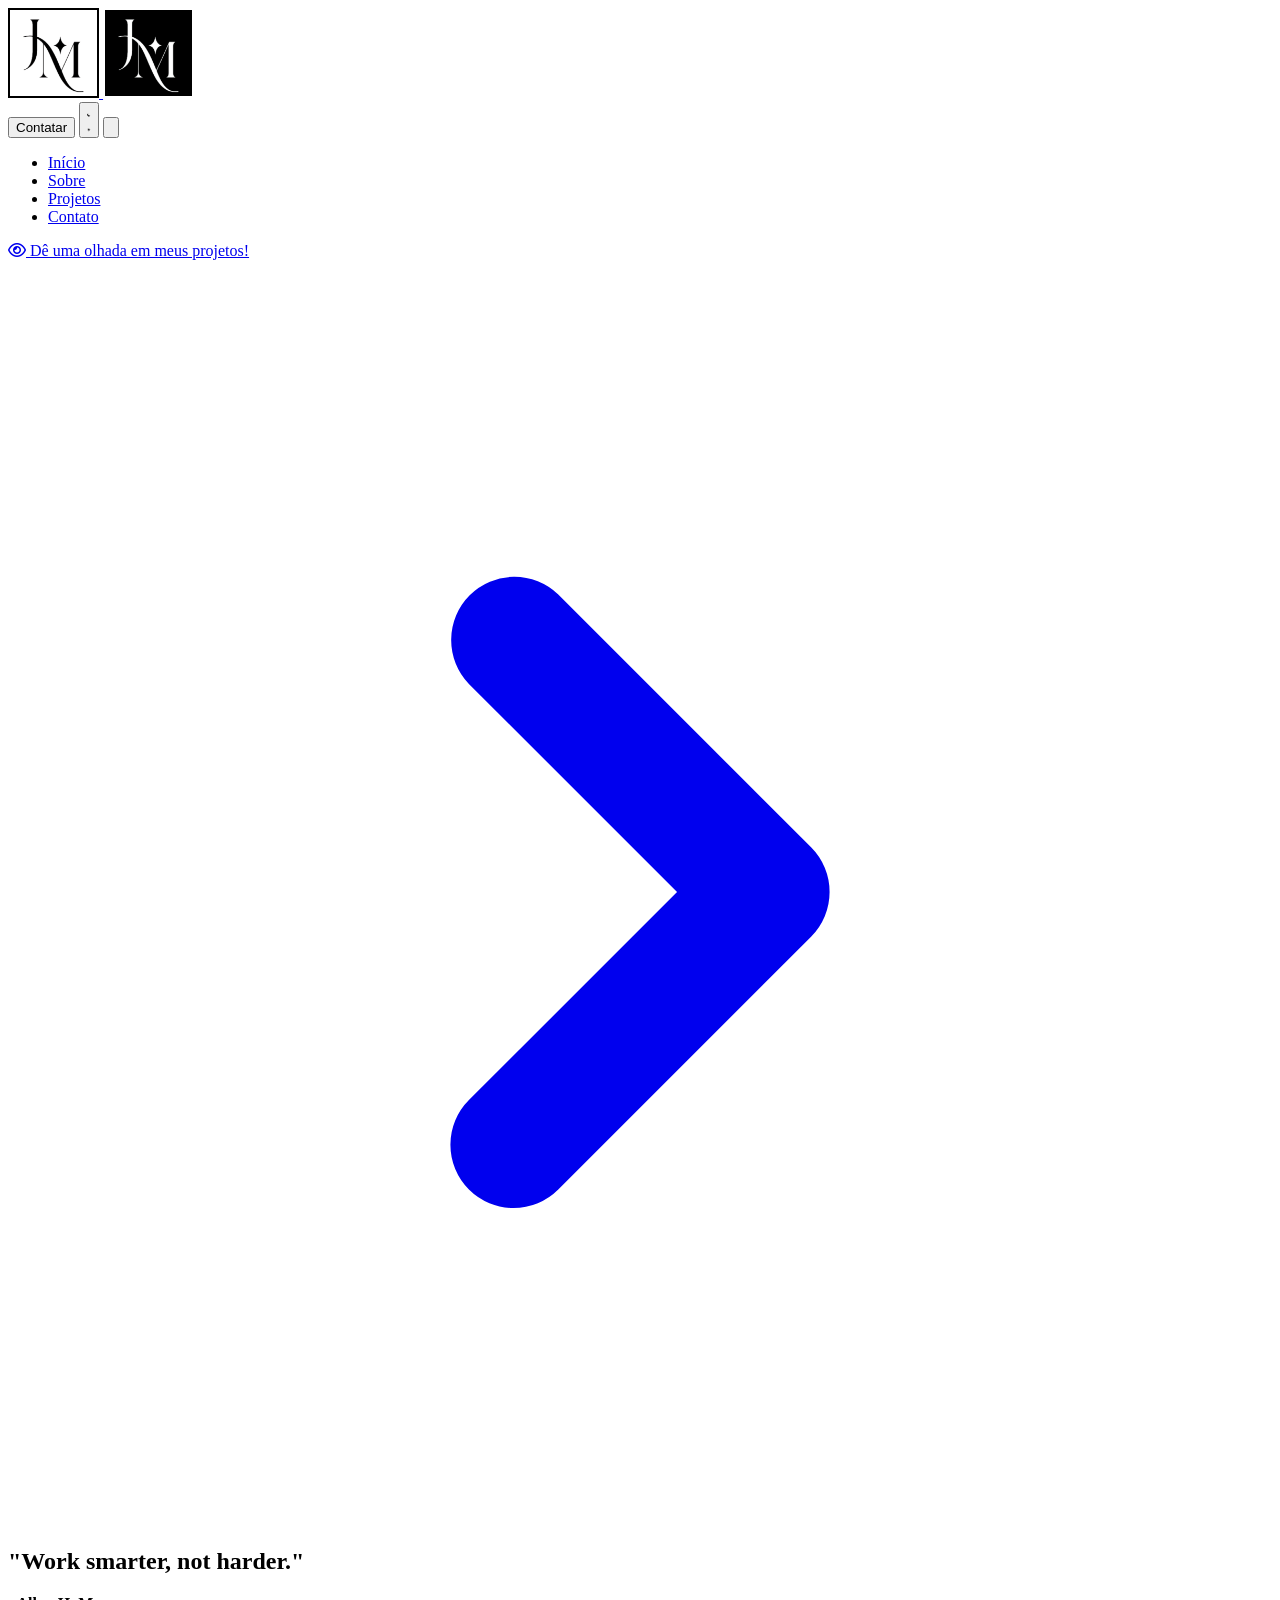
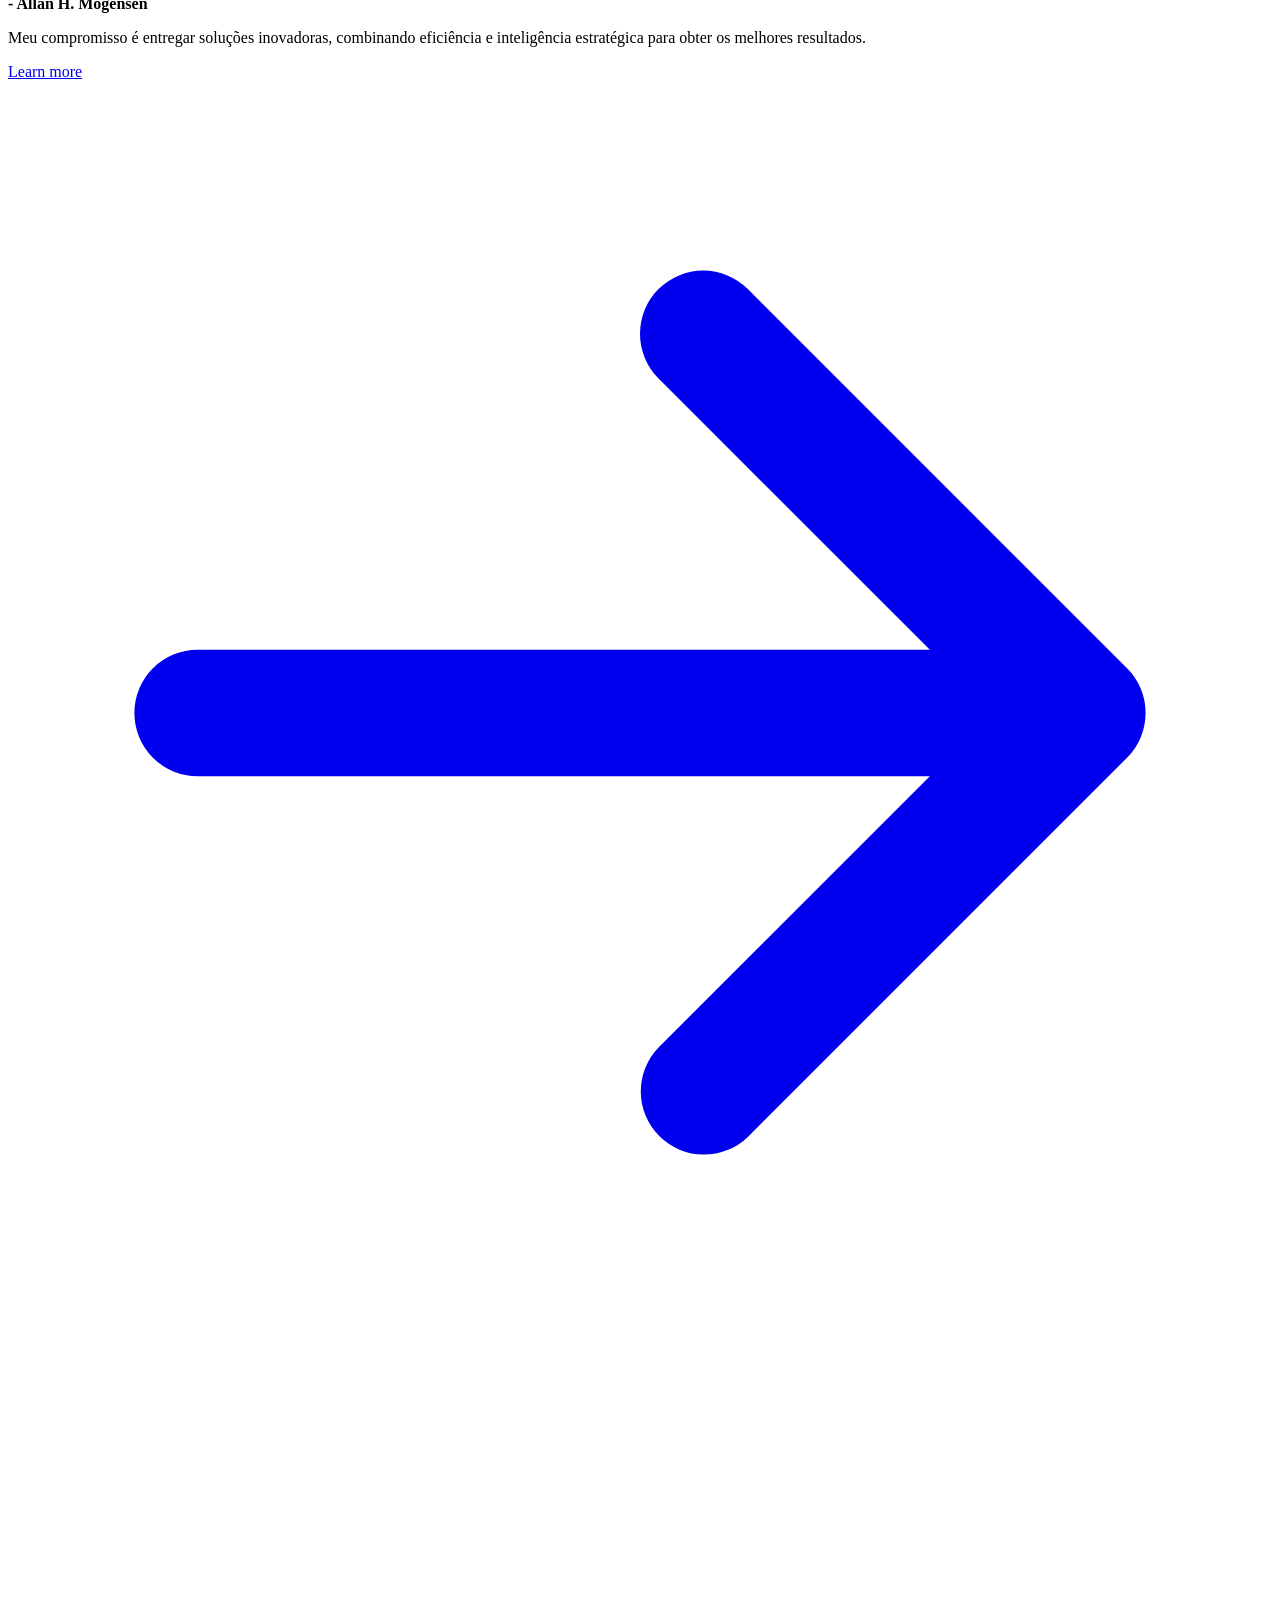
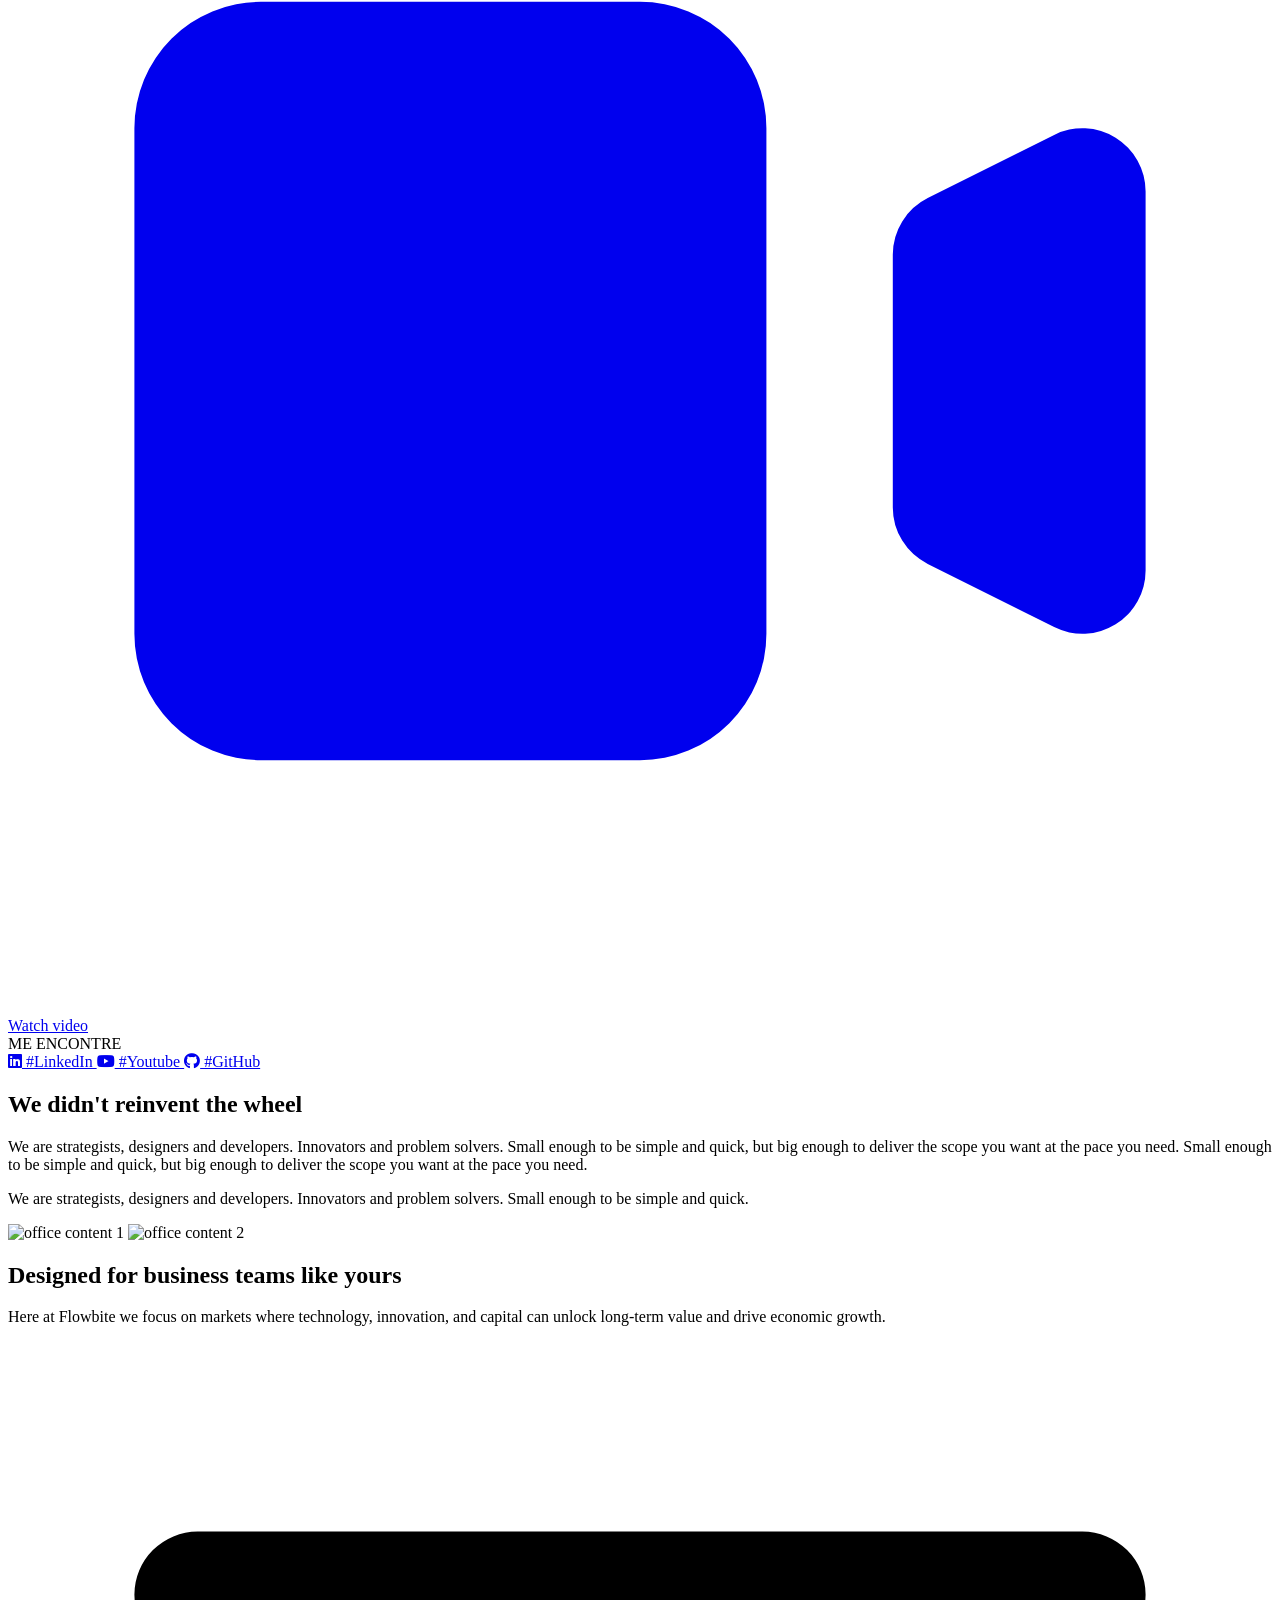
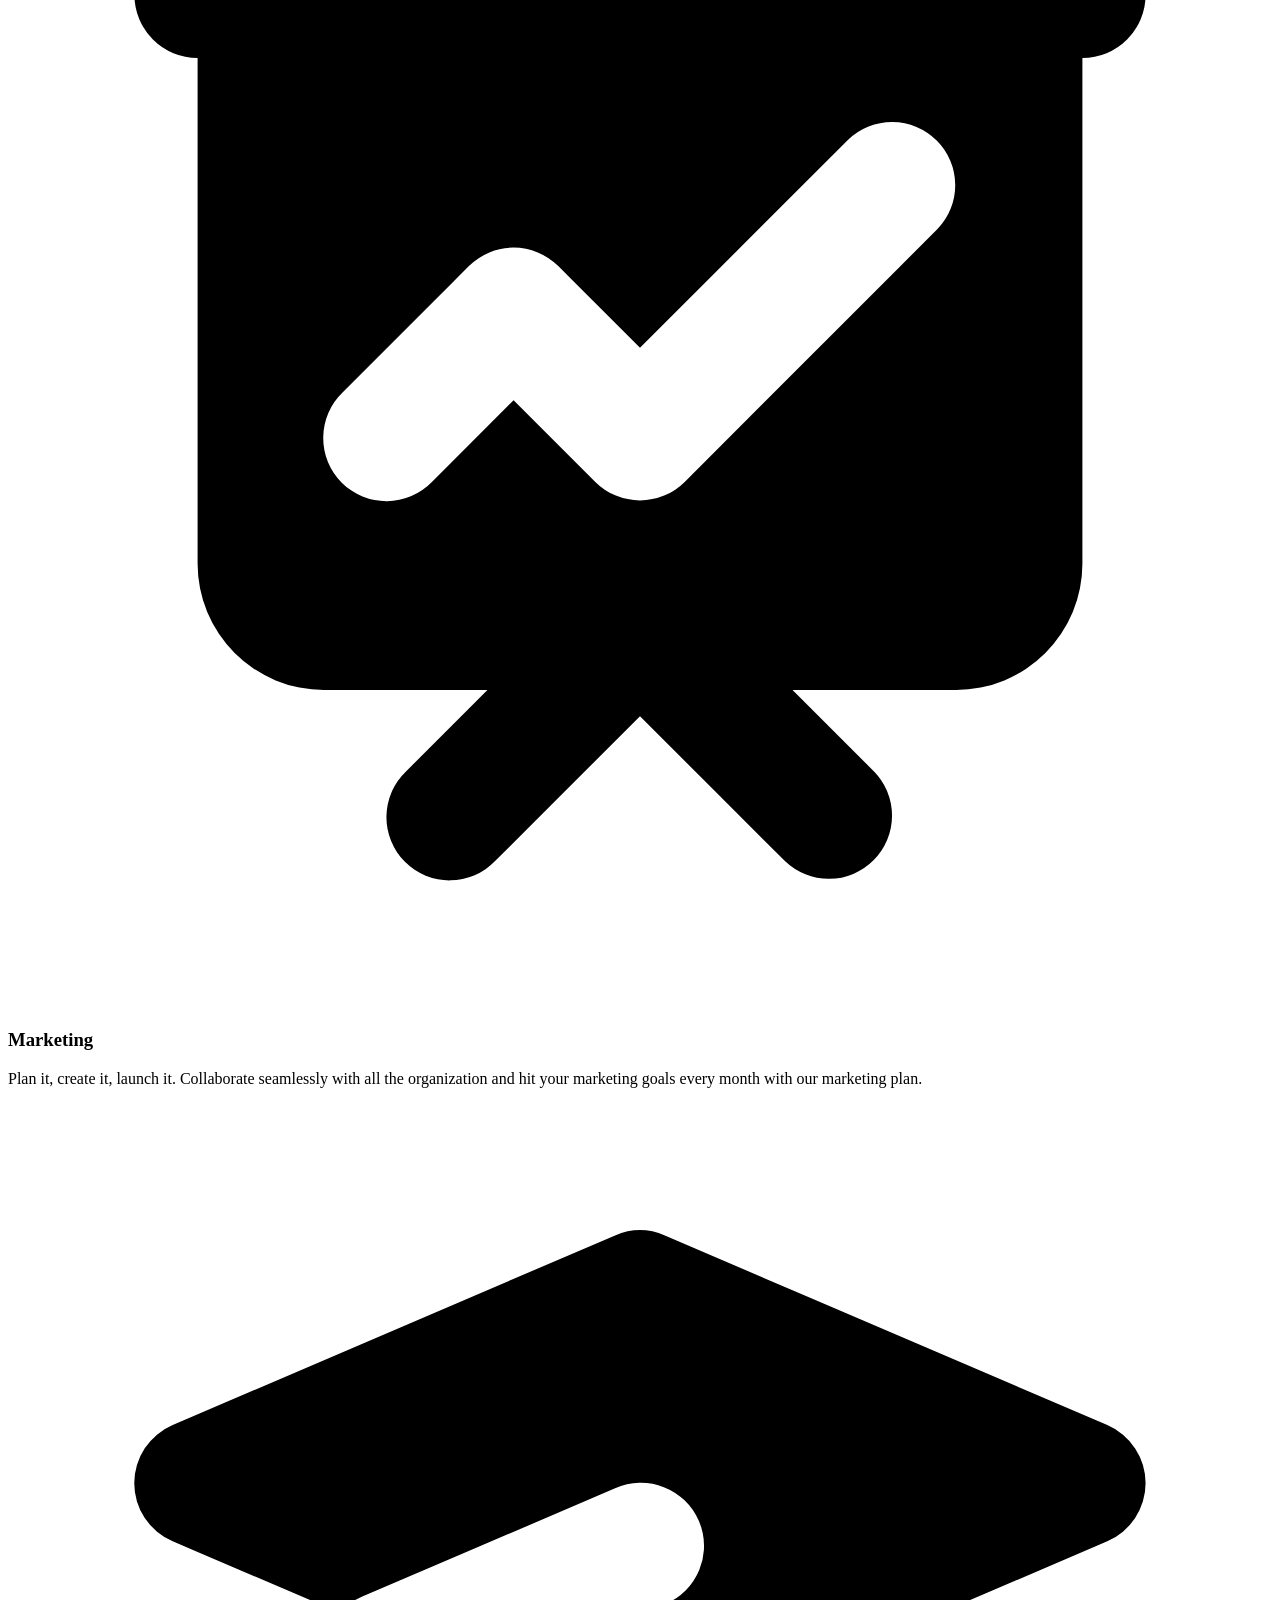
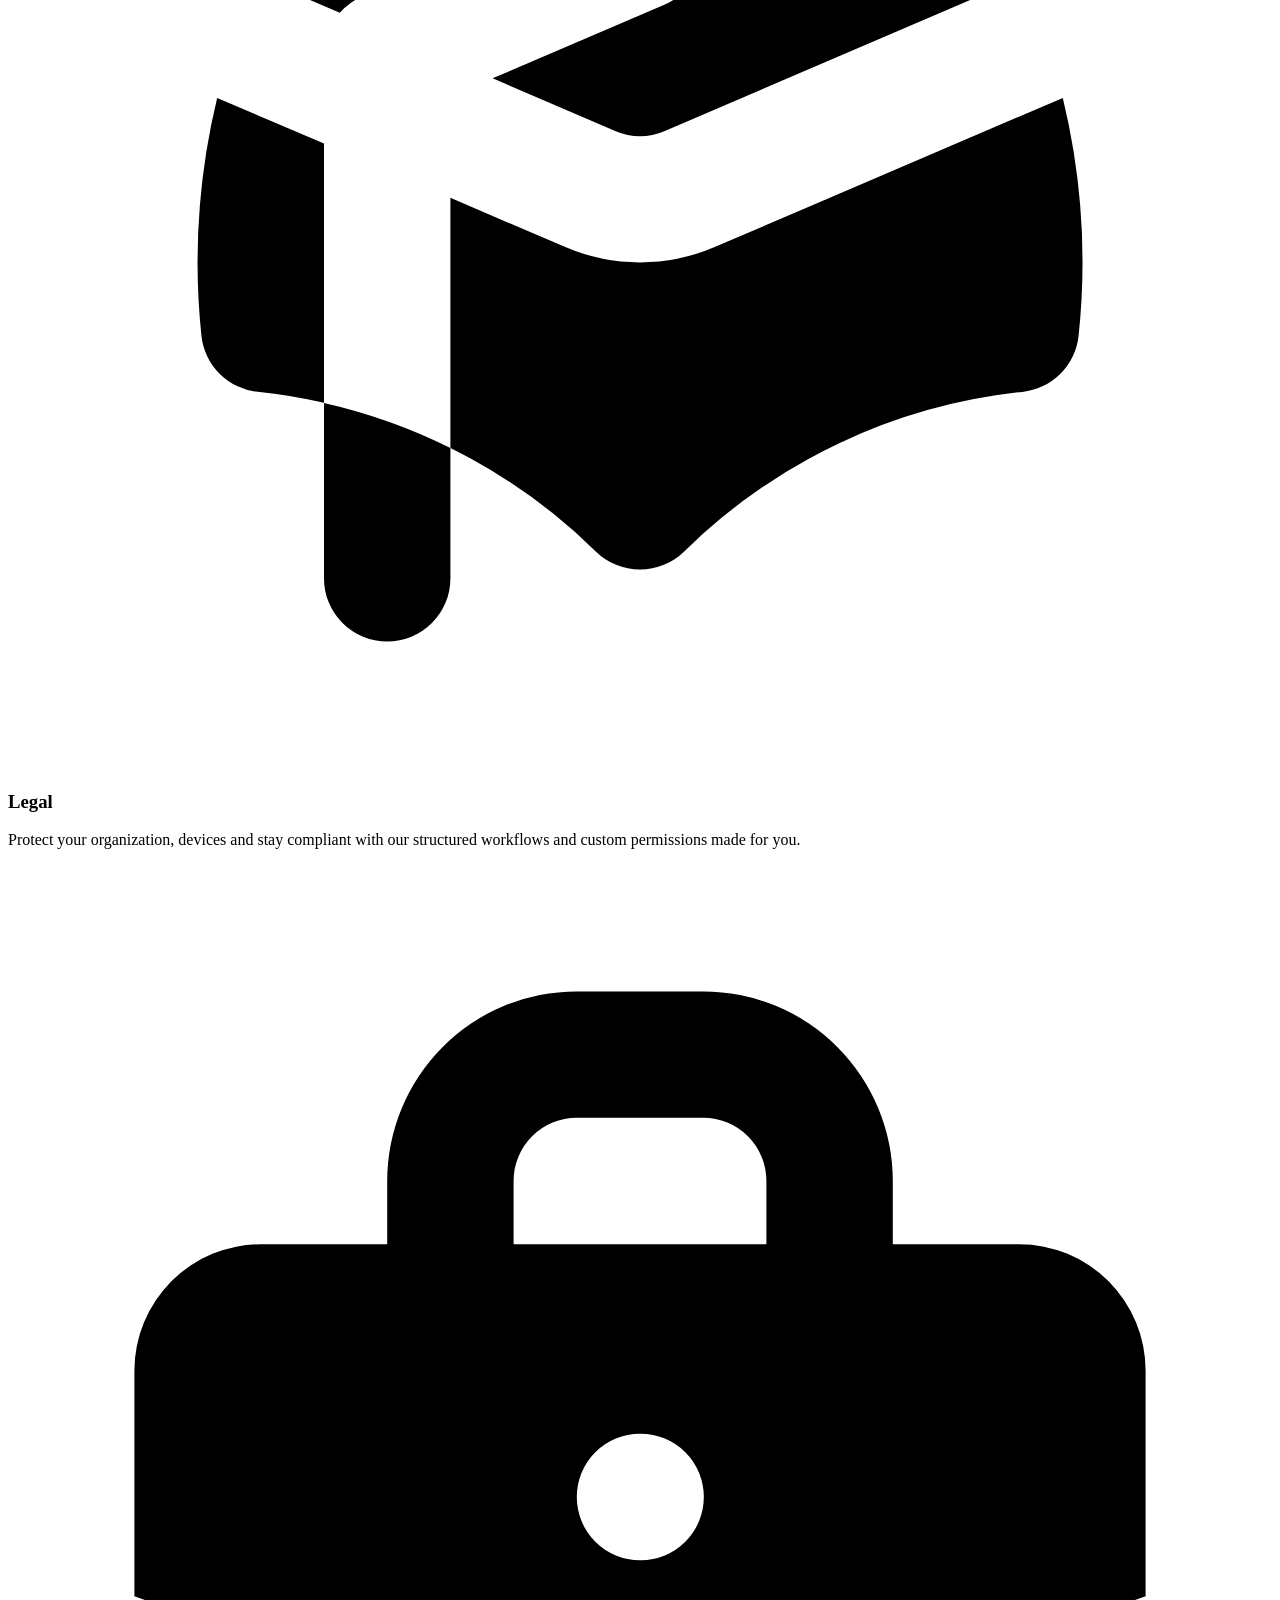
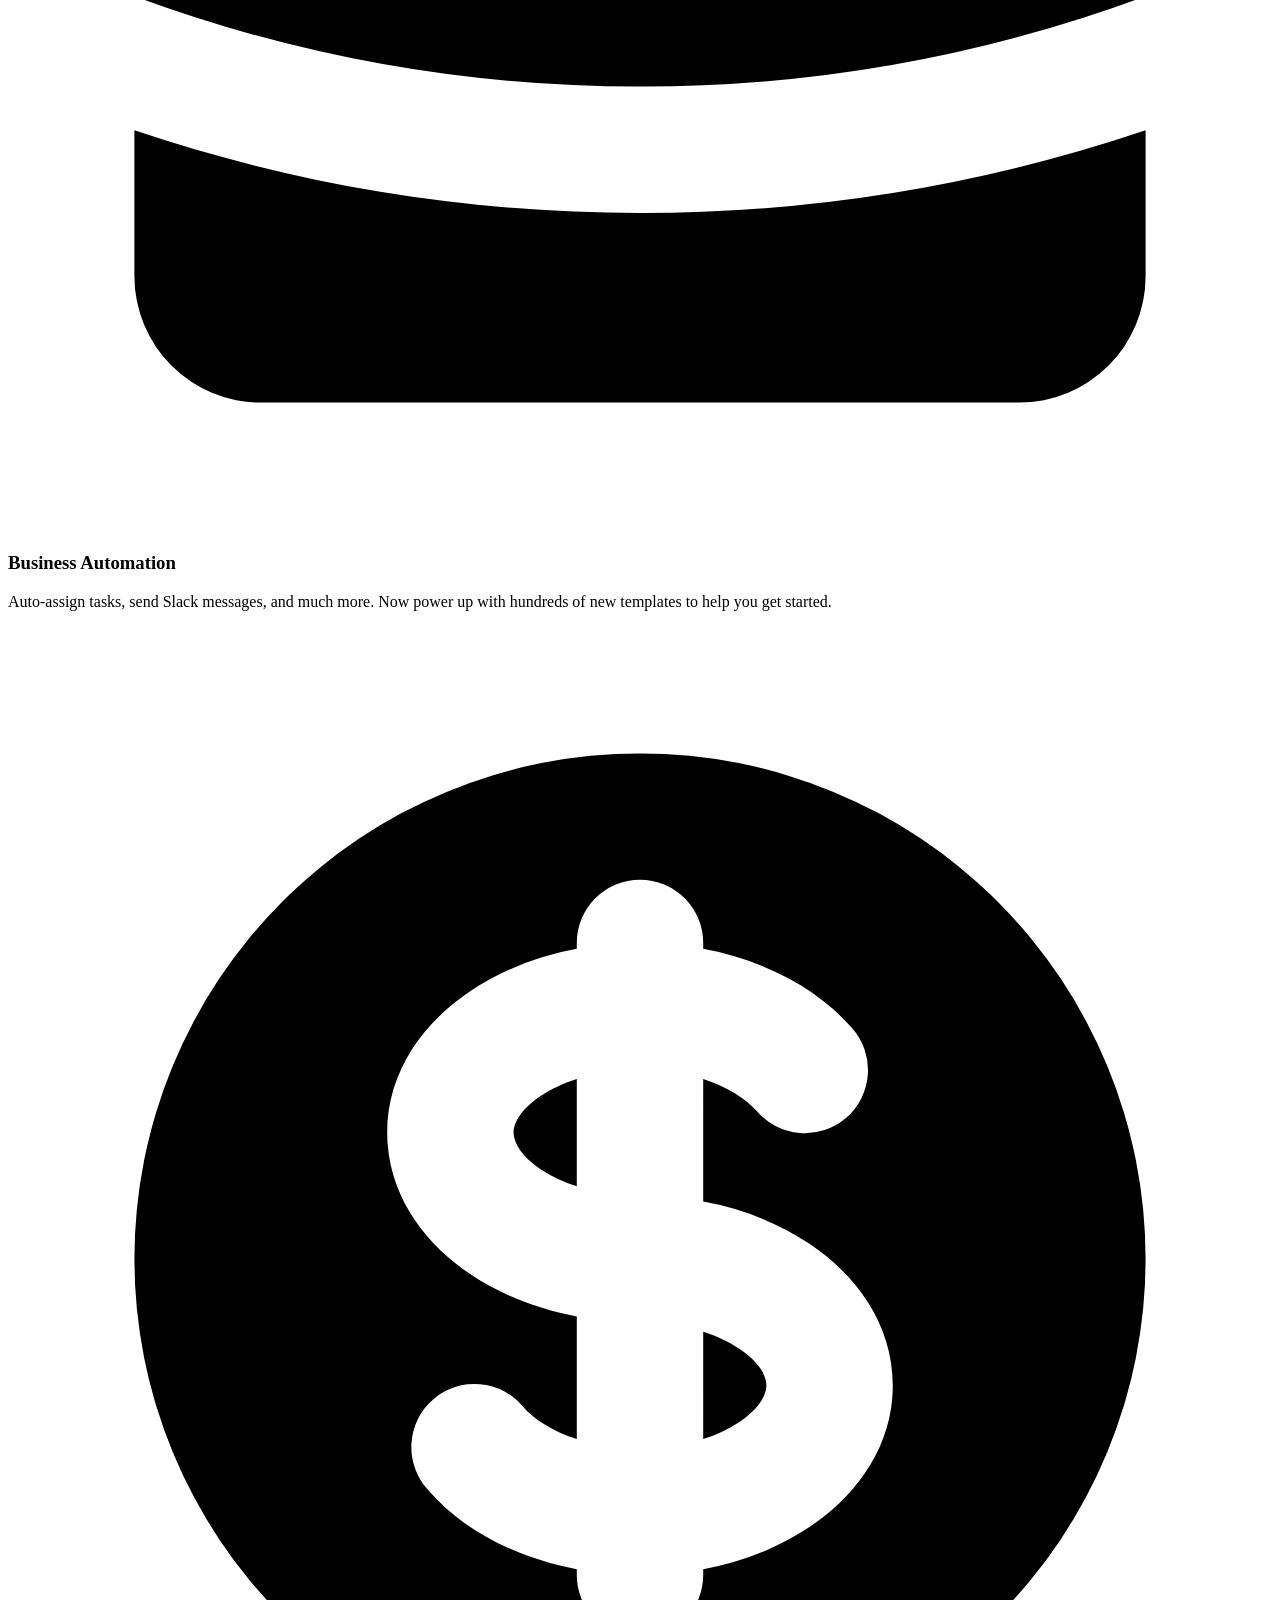
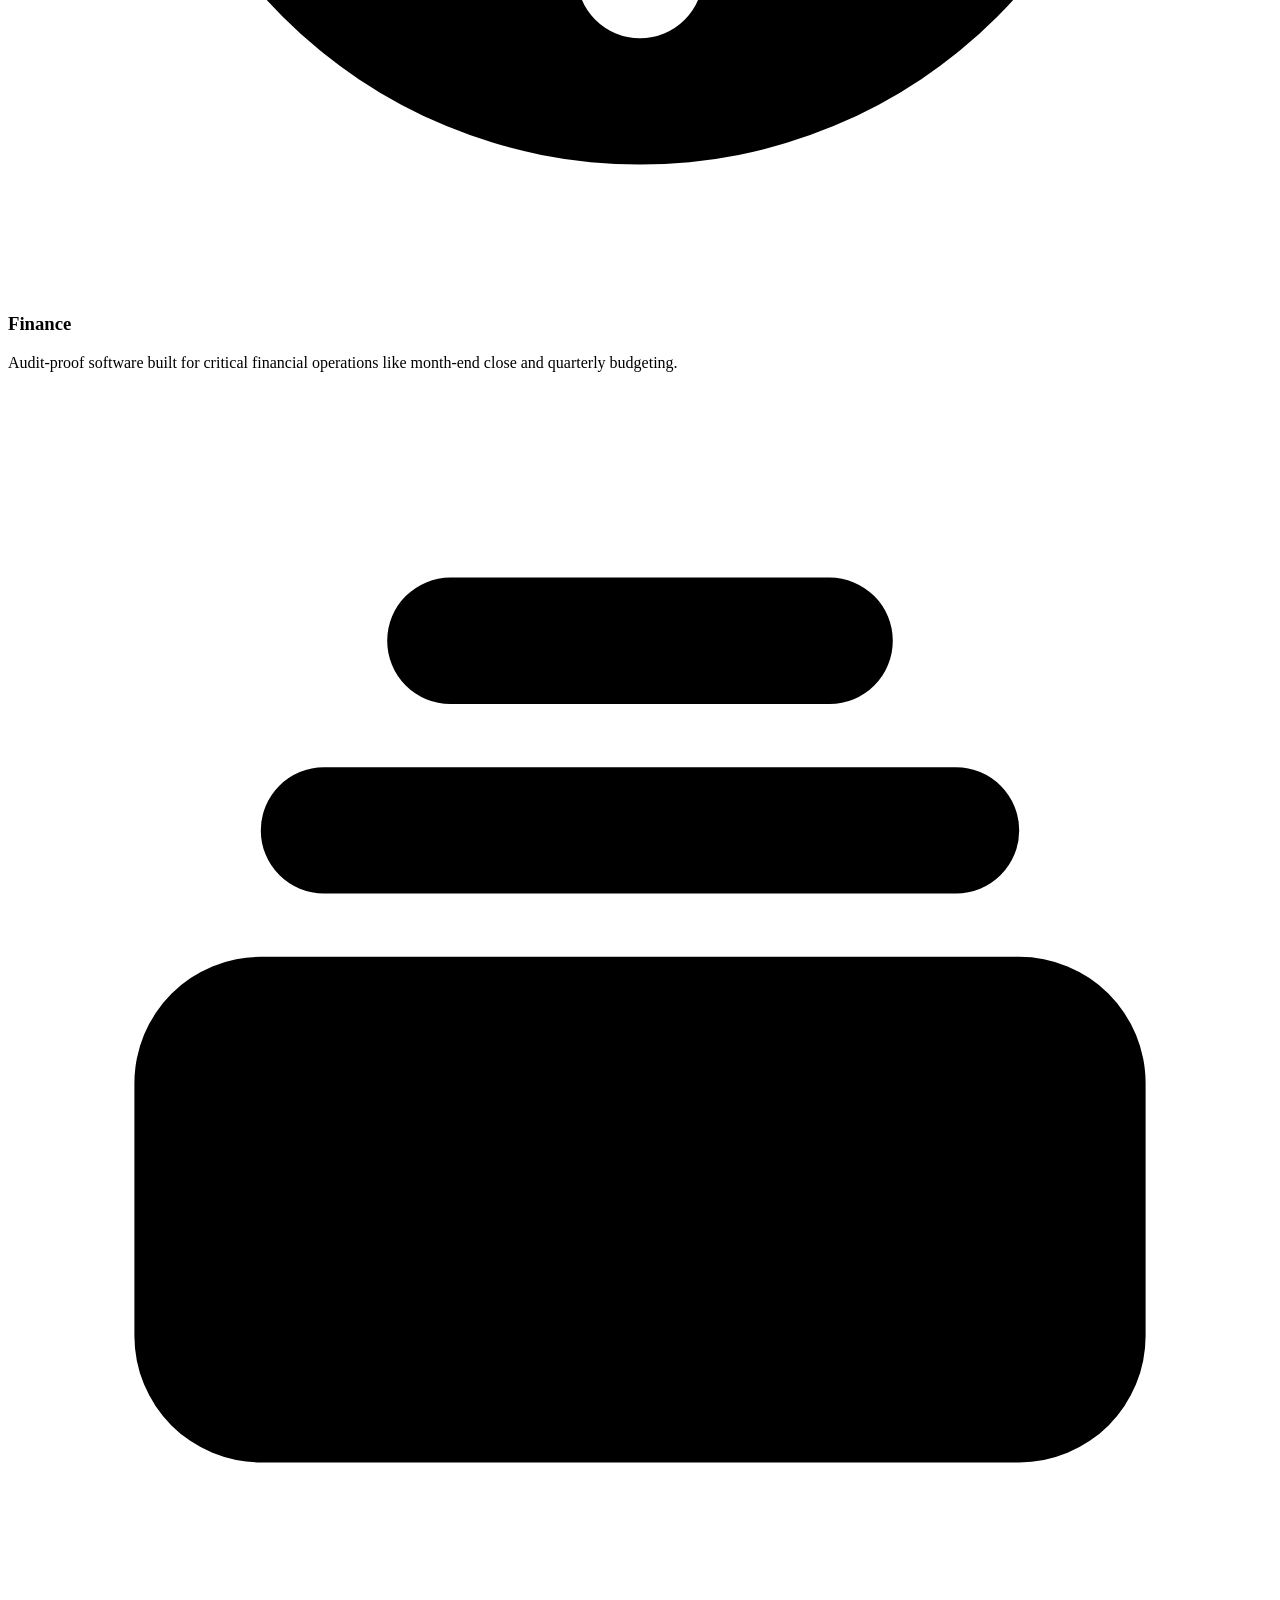
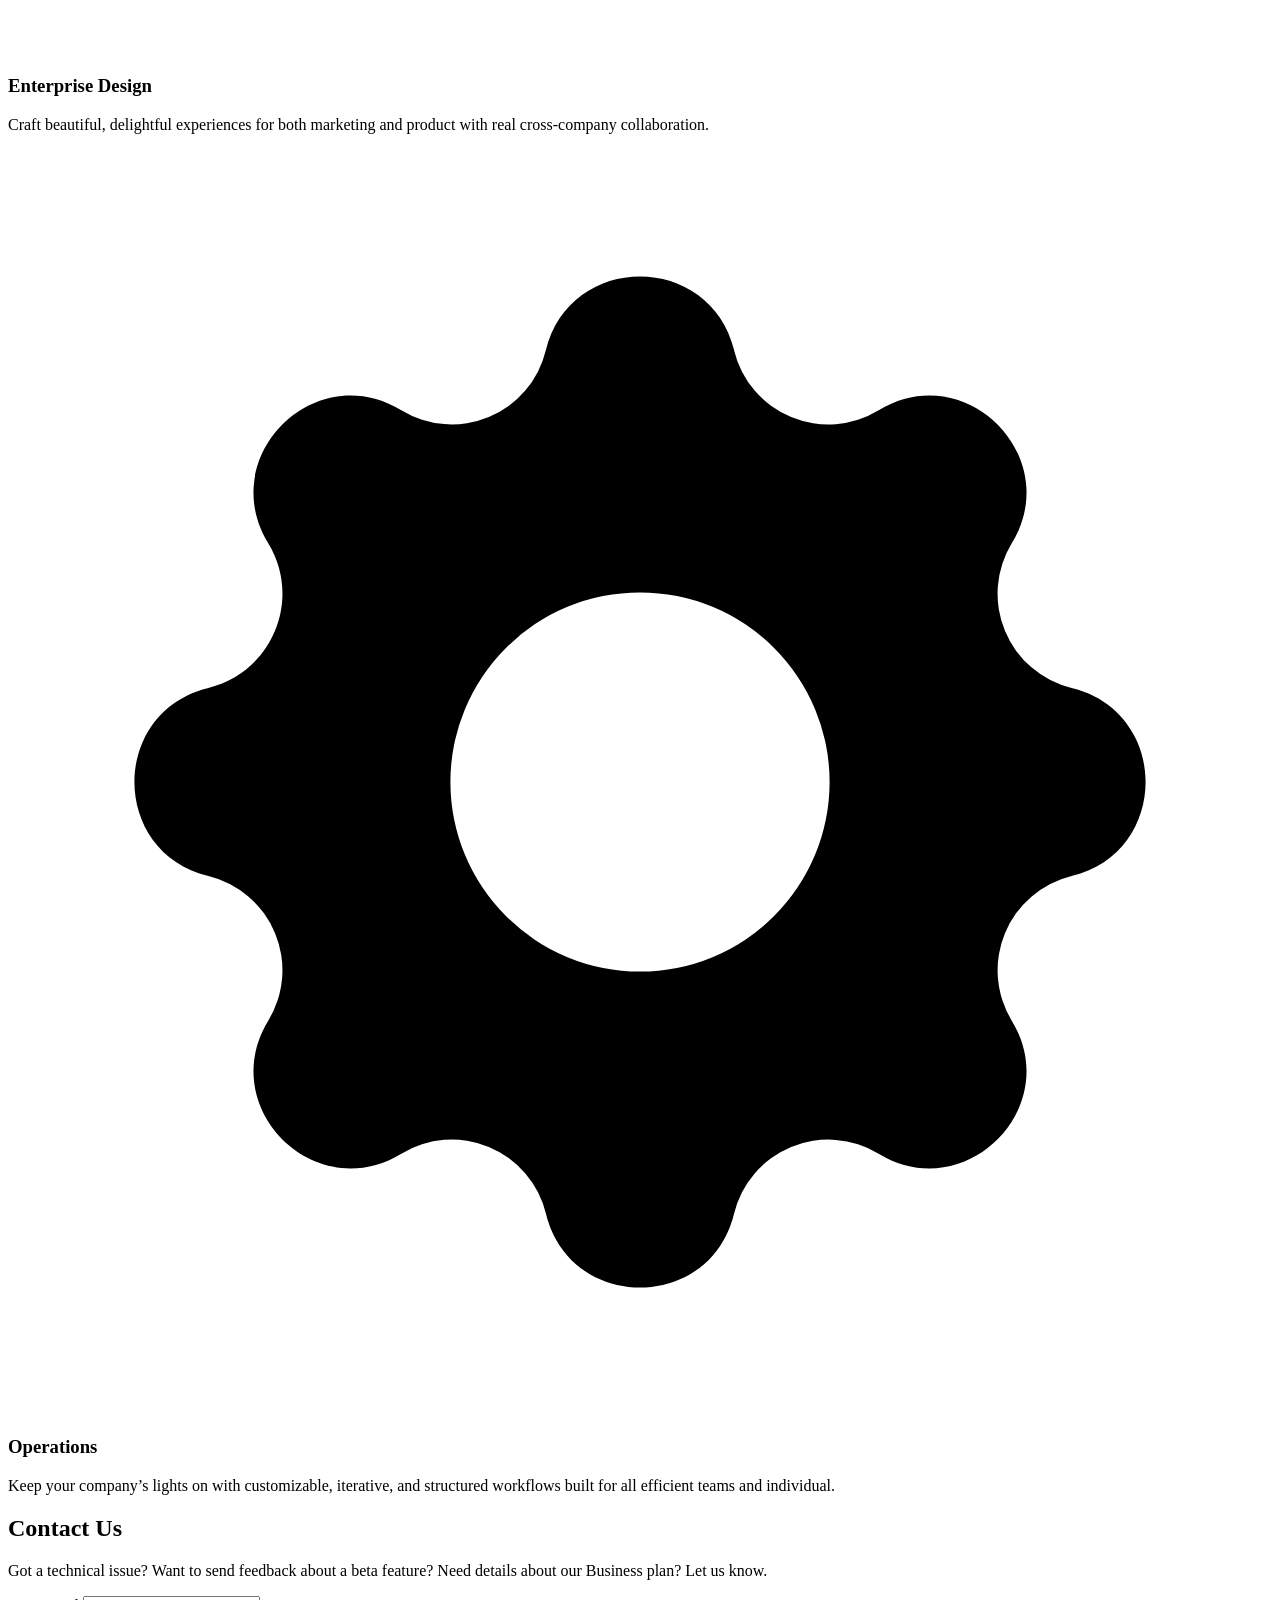
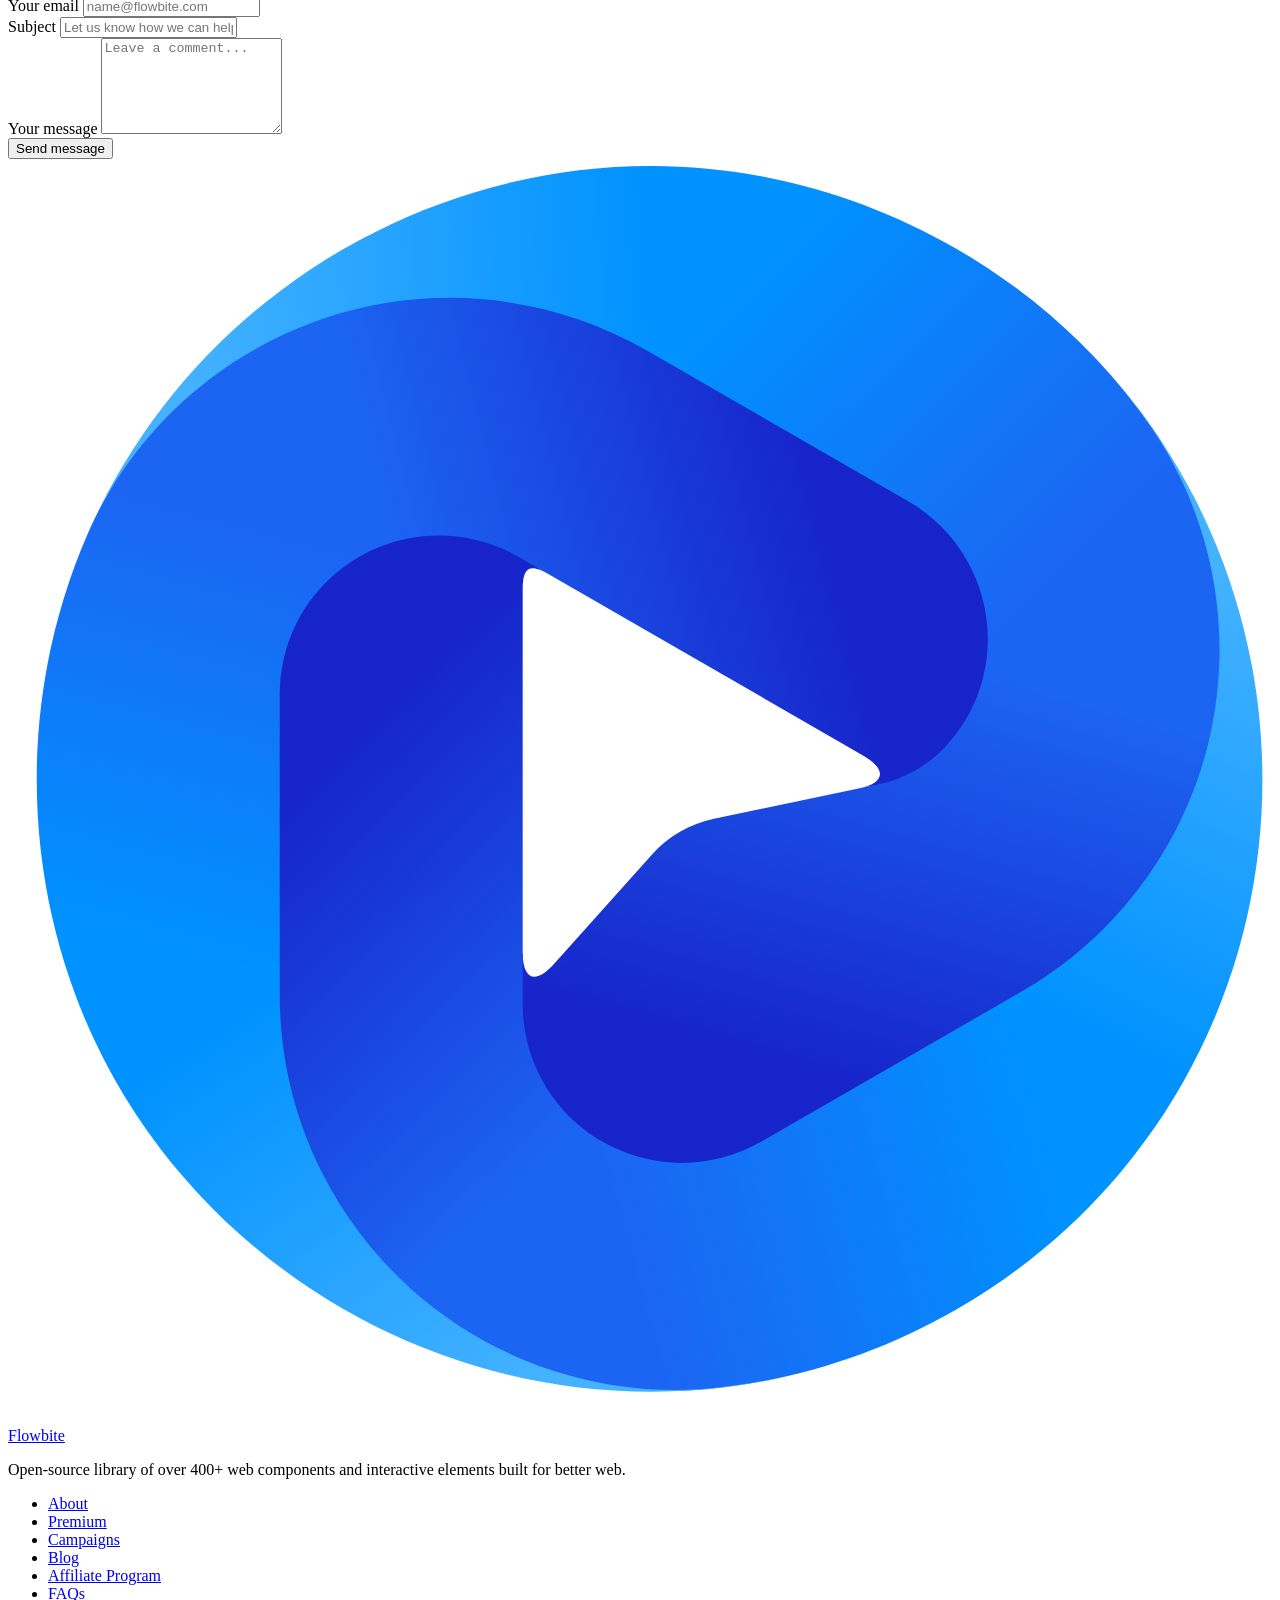
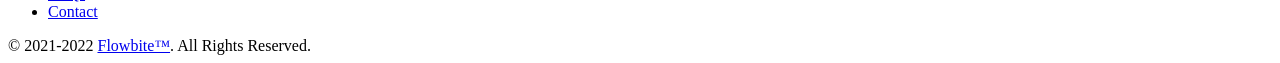
==== commit 88e4797c: "update section home" ====
--- a/index.html
+++ b/index.html
@@ -4,22 +4,22 @@
     <meta charset="UTF-8">
     <meta name="viewport" content="width=device-width, initial-scale=1.0">
     <link href="https://cdn.jsdelivr.net/npm/flowbite@2.5.2/dist/flowbite.min.css" rel="stylesheet" />
+    <link rel="stylesheet" href="https://cdnjs.cloudflare.com/ajax/libs/font-awesome/6.7.2/css/all.min.css" integrity="sha512-Evv84Mr4kqVGRNSgIGL/F/aIDqQb7xQ2vcrdIwxfjThSH8CSR7PBEakCr51Ck+w+/U6swU2Im1vVX0SVk9ABhg==" crossorigin="anonymous" referrerpolicy="no-referrer" />
     <link rel="stylesheet" href="src/css/style.css">
     <script src="src/js/head.js"></script>
     <title>Portifólio - Jhonatan Marcelino</title>
 </head>
 <body>
-    
-
-    
-
-    <nav class="sticky-top top-0 bg-white dark:bg-gray-900 fixed w-full border-b border-gray-200 dark:border-gray-600">
+    <nav class="sticky top-0 bg-white dark:bg-gray-900 w-full border-b border-gray-200 dark:border-gray-600">
         <div class="max-w-screen-xl flex flex-wrap items-center justify-between mx-auto p-4">
             <a href="#home" class="flex items-center space-x-3 rtl:space-x-reverse">
-                <img src="src/img/logo.png" class="rounded-full borda" alt="Jhonatan Logo">
+                <img src="src/img/logo-light.png" class="block dark:hidden rounded-full borda-light" alt="Jhonatan Logo">
+                <img src="src/img/logo-dark.png" class="hidden dark:block rounded-full borda-dark" alt="Jhonatan Logo">
             </a>
-            <div class="flex md:order-2 space-x-3 md:space-x-0 rtl:space-x-reverse">
-                <button type="button" class="text-white bg-blue-700 hover:bg-blue-800 focus:ring-4 focus:outline-none focus:ring-blue-300 font-medium rounded-lg text-sm px-4 py-2 text-center dark:bg-blue-600 dark:hover:bg-blue-700 dark:focus:ring-blue-800">Get started</button>
+            <div class="flex md:order-2 space-x-3 md:space-x-1 rtl:space-x-reverse">
+                <button type="button" class="text-white bg-blue-700 hover:bg-blue-800 focus:ring-4 focus:outline-none focus:ring-blue-300 font-medium rounded-lg text-sm px-4 py-2 text-center dark:bg-blue-600 dark:hover:bg-blue-700 dark:focus:ring-blue-800">
+                    Contatar
+                </button>
                 <button id="theme-toggle" type="button" class="text-gray-500 dark:text-gray-400 hover:bg-gray-100 dark:hover:bg-gray-700 focus:outline-none focus:ring-4 focus:ring-gray-200 dark:focus:ring-gray-700 rounded-lg text-sm p-2.5">
                     <svg id="theme-toggle-dark-icon" class="hidden w-5 h-5" fill="currentColor" viewBox="0 0 20 20" xmlns="http://www.w3.org/2000/svg"><path d="M17.293 13.293A8 8 0 016.707 2.707a8.001 8.001 0 1010.586 10.586z"></path></svg>
                     <svg id="theme-toggle-light-icon" class="hidden w-5 h-5" fill="currentColor" viewBox="0 0 20 20" xmlns="http://www.w3.org/2000/svg"><path d="M10 2a1 1 0 011 1v1a1 1 0 11-2 0V3a1 1 0 011-1zm4 8a4 4 0 11-8 0 4 4 0 018 0zm-.464 4.95l.707.707a1 1 0 001.414-1.414l-.707-.707a1 1 0 00-1.414 1.414zm2.12-10.607a1 1 0 010 1.414l-.706.707a1 1 0 11-1.414-1.414l.707-.707a1 1 0 011.414 0zM17 11a1 1 0 100-2h-1a1 1 0 100 2h1zm-7 4a1 1 0 011 1v1a1 1 0 11-2 0v-1a1 1 0 011-1zM5.05 6.464A1 1 0 106.465 5.05l-.708-.707a1 1 0 00-1.414 1.414l.707.707zm1.414 8.486l-.707.707a1 1 0 01-1.414-1.414l.707-.707a1 1 0 011.414 1.414zM4 11a1 1 0 100-2H3a1 1 0 000 2h1z" fill-rule="evenodd" clip-rule="evenodd"></path></svg>
@@ -33,31 +33,48 @@
             </div>
             <div class="items-center justify-between hidden w-full md:flex md:w-auto md:order-1" id="navbar-sticky">
                 <ul class="flex flex-col p-4 md:p-0 mt-4 font-medium border border-gray-100 rounded-lg bg-gray-50 md:space-x-8 rtl:space-x-reverse md:flex-row md:mt-0 md:border-0 md:bg-white dark:bg-gray-800 md:dark:bg-gray-900 dark:border-gray-700">
-                <li>
-                    <a href="#" class="block py-2 px-3 text-white bg-blue-700 rounded-sm md:bg-transparent md:text-blue-700 md:p-0 md:dark:text-blue-500" aria-current="page">Home</a>
-                </li>
-                <li>
-                    <a href="#" class="block py-2 px-3 text-gray-900 rounded-sm hover:bg-gray-100 md:hover:bg-transparent md:hover:text-blue-700 md:p-0 md:dark:hover:text-blue-500 dark:text-white dark:hover:bg-gray-700 dark:hover:text-white md:dark:hover:bg-transparent dark:border-gray-700">About</a>
-                </li>
-                <li>
-                    <a href="#" class="block py-2 px-3 text-gray-900 rounded-sm hover:bg-gray-100 md:hover:bg-transparent md:hover:text-blue-700 md:p-0 md:dark:hover:text-blue-500 dark:text-white dark:hover:bg-gray-700 dark:hover:text-white md:dark:hover:bg-transparent dark:border-gray-700">Services</a>
-                </li>
-                <li>
-                    <a href="#" class="block py-2 px-3 text-gray-900 rounded-sm hover:bg-gray-100 md:hover:bg-transparent md:hover:text-blue-700 md:p-0 md:dark:hover:text-blue-500 dark:text-white dark:hover:bg-gray-700 dark:hover:text-white md:dark:hover:bg-transparent dark:border-gray-700">Contact</a>
-                </li>
+                    <li>
+                        <a href="#home" class="block py-2 px-3 text-white bg-blue-700 rounded-sm md:bg-transparent md:text-blue-700 md:p-0 md:dark:text-blue-500" aria-current="page">
+                            Início
+                        </a>
+                    </li>
+                    <li>
+                        <a href="#about" class="block py-2 px-3 text-gray-900 rounded-sm hover:bg-gray-100 md:hover:bg-transparent md:hover:text-blue-700 md:p-0 md:dark:hover:text-blue-500 dark:text-white dark:hover:bg-gray-700 dark:hover:text-white md:dark:hover:bg-transparent dark:border-gray-700">
+                            Sobre
+                        </a>
+                    </li>
+                    <li>
+                        <a href="#projects" class="block py-2 px-3 text-gray-900 rounded-sm hover:bg-gray-100 md:hover:bg-transparent md:hover:text-blue-700 md:p-0 md:dark:hover:text-blue-500 dark:text-white dark:hover:bg-gray-700 dark:hover:text-white md:dark:hover:bg-transparent dark:border-gray-700">
+                            Projetos
+                        </a>
+                    </li>
+                    <li>
+                        <a href="#contact" class="block py-2 px-3 text-gray-900 rounded-sm hover:bg-gray-100 md:hover:bg-transparent md:hover:text-blue-700 md:p-0 md:dark:hover:text-blue-500 dark:text-white dark:hover:bg-gray-700 dark:hover:text-white md:dark:hover:bg-transparent dark:border-gray-700">
+                            Contato
+                        </a>
+                    </li>
                 </ul>
             </div>
         </div>
     </nav>
 
-    <section class="bg-white dark:bg-gray-900">
+    <section id="home" class="bg-white dark:bg-gray-900">
         <div class="py-8 px-4 mx-auto max-w-screen-xl text-center lg:py-16 lg:px-12">
-            <a href="#" class="inline-flex justify-between items-center py-1 px-1 pr-4 mb-7 text-sm text-gray-700 bg-gray-100 rounded-full dark:bg-gray-800 dark:text-white hover:bg-gray-200 dark:hover:bg-gray-700" role="alert">
-                <span class="text-xs bg-primary-600 rounded-full text-white px-4 py-1.5 mr-3">New</span> <span class="text-sm font-medium">Flowbite is out! See what's new</span> 
+            <a href="#projects" class="inline-flex justify-between items-center py-1 px-1 pr-4 mb-7 text-sm text-gray-700 bg-gray-100 rounded-full dark:bg-gray-800 dark:text-white hover:bg-gray-200 dark:hover:bg-gray-700" role="alert">
+                <span class="text-sm font-medium px-2 py-1">
+                    <i class="fa-regular fa-eye pe-1"></i>
+                    Dê uma olhada em meus projetos!
+                </span> 
                 <svg class="ml-2 w-5 h-5" fill="currentColor" viewBox="0 0 20 20" xmlns="http://www.w3.org/2000/svg"><path fill-rule="evenodd" d="M7.293 14.707a1 1 0 010-1.414L10.586 10 7.293 6.707a1 1 0 011.414-1.414l4 4a1 1 0 010 1.414l-4 4a1 1 0 01-1.414 0z" clip-rule="evenodd"></path></svg>
             </a>
-            <h1 class="mb-4 text-4xl font-extrabold tracking-tight leading-none text-gray-900 md:text-5xl lg:text-6xl dark:text-white">We invest in the world’s potential</h1>
-            <p class="mb-8 text-lg font-normal text-gray-500 lg:text-xl sm:px-16 xl:px-48 dark:text-gray-400">Here at Flowbite we focus on markets where technology, innovation, and capital can unlock long-term value and drive economic growth.</p>
+            <h1 class="mb-4 text-4xl font-extrabold tracking-tight leading-none text-gray-900 md:text-5xl lg:text-6xl dark:text-white">
+                "Work <span class="text-green-800 dark:text-green-500">smarter</span>, not
+                <span class="text-red-800 dark:text-red-500">harder</span>."
+            </h1>
+            <p class="text-4xl mb-8 dark:text-white"><strong>- Allan H. Mogensen</strong></p>
+            <p class="mb-8 text-lg font-normal text-gray-500 lg:text-xl sm:px-16 xl:px-48 dark:text-gray-400">
+                Meu compromisso é entregar soluções inovadoras, combinando eficiência e inteligência estratégica para obter os melhores resultados.
+            </p>
             <div class="flex flex-col mb-8 lg:mb-16 space-y-4 sm:flex-row sm:justify-center sm:space-y-0 sm:space-x-4">
                 <a href="#" class="inline-flex justify-center items-center py-3 px-5 text-base font-medium text-center text-white rounded-lg bg-primary-700 hover:bg-primary-800 focus:ring-4 focus:ring-primary-300 dark:focus:ring-primary-900">
                     Learn more
@@ -69,42 +86,26 @@
                 </a>  
             </div>
             <div class="px-4 mx-auto text-center md:max-w-screen-md lg:max-w-screen-lg lg:px-36">
-                <span class="font-semibold text-gray-400 uppercase">FEATURED IN</span>
+                <span class="font-semibold text-gray-400 uppercase">ME ENCONTRE</span>
                 <div class="flex flex-wrap justify-center items-center mt-8 text-gray-500 sm:justify-between">
-                    <a href="#" class="mr-5 mb-5 lg:mb-0 hover:text-gray-800 dark:hover:text-gray-400">
-                        <svg class="h-8" viewBox="0 0 132 29" fill="none" xmlns="http://www.w3.org/2000/svg">
-                            <path d="M39.4555 5.17846C38.9976 3.47767 37.6566 2.13667 35.9558 1.67876C32.8486 0.828369 20.4198 0.828369 20.4198 0.828369C20.4198 0.828369 7.99099 0.828369 4.88379 1.64606C3.21571 2.10396 1.842 3.47767 1.38409 5.17846C0.566406 8.28567 0.566406 14.729 0.566406 14.729C0.566406 14.729 0.566406 21.2051 1.38409 24.2796C1.842 25.9804 3.183 27.3214 4.88379 27.7793C8.0237 28.6297 20.4198 28.6297 20.4198 28.6297C20.4198 28.6297 32.8486 28.6297 35.9558 27.812C37.6566 27.3541 38.9976 26.0131 39.4555 24.3123C40.2732 21.2051 40.2732 14.7618 40.2732 14.7618C40.2732 14.7618 40.3059 8.28567 39.4555 5.17846Z" fill="currentColor"/>
-                            <path d="M16.4609 8.77612V20.6816L26.7966 14.7289L16.4609 8.77612Z" fill="white"/>
-                            <path d="M64.272 25.0647C63.487 24.5413 62.931 23.7237 62.6039 22.5789C62.2768 21.4669 62.1133 19.9623 62.1133 18.1307V15.6122C62.1133 13.7479 62.3095 12.2434 62.6693 11.0986C63.0618 9.95386 63.6505 9.13618 64.4355 8.61286C65.2532 8.08954 66.2998 7.82788 67.6081 7.82788C68.8837 7.82788 69.9304 8.08954 70.7153 8.61286C71.5003 9.13618 72.0564 9.98657 72.4161 11.0986C72.7759 12.2107 72.9722 13.7152 72.9722 15.6122V18.1307C72.9722 19.995 72.8086 21.4669 72.4488 22.6116C72.0891 23.7237 71.533 24.5741 70.7481 25.0974C69.9631 25.6207 68.8837 25.8824 67.5427 25.8824C66.169 25.8496 65.057 25.588 64.272 25.0647ZM68.6875 22.3172C68.9164 21.7612 69.0146 20.8127 69.0146 19.5371V14.1077C69.0146 12.8648 68.9164 11.949 68.6875 11.3603C68.4585 10.7715 68.0988 10.5099 67.5427 10.5099C67.0194 10.5099 66.6269 10.8043 66.4307 11.3603C66.2017 11.949 66.1036 12.8648 66.1036 14.1077V19.5371C66.1036 20.8127 66.2017 21.7612 66.4307 22.3172C66.6269 22.8733 67.0194 23.1676 67.5754 23.1676C68.0987 23.1676 68.4585 22.906 68.6875 22.3172Z" fill="currentColor"/>
-                            <path d="M124.649 18.1634V19.0465C124.649 20.1586 124.682 21.009 124.748 21.565C124.813 22.121 124.944 22.5462 125.173 22.7752C125.369 23.0368 125.696 23.1677 126.154 23.1677C126.743 23.1677 127.135 22.9387 127.364 22.4808C127.593 22.0229 127.691 21.2706 127.724 20.1913L131.093 20.3875C131.125 20.5511 131.125 20.7473 131.125 21.009C131.125 22.6117 130.7 23.8218 129.817 24.6068C128.934 25.3918 127.691 25.7843 126.089 25.7843C124.159 25.7843 122.818 25.1628 122.033 23.9527C121.248 22.7425 120.855 20.8782 120.855 18.327V15.2852C120.855 12.6686 121.248 10.7715 122.066 9.56136C122.883 8.35119 124.257 7.76245 126.187 7.76245C127.528 7.76245 128.574 8.02411 129.294 8.51472C130.013 9.00534 130.504 9.79032 130.798 10.8042C131.093 11.8509 131.223 13.29 131.223 15.1216V18.098H124.649V18.1634ZM125.14 10.837C124.944 11.0986 124.813 11.4911 124.748 12.0471C124.682 12.6032 124.649 13.4536 124.649 14.5983V15.8412H127.528V14.5983C127.528 13.4863 127.495 12.6359 127.43 12.0471C127.364 11.4584 127.201 11.0659 127.004 10.837C126.808 10.608 126.481 10.4772 126.089 10.4772C125.631 10.4445 125.336 10.5753 125.14 10.837Z" fill="currentColor"/>
-                            <path d="M54.7216 17.8362L50.2734 1.71143H54.1656L55.7356 9.0052C56.1281 10.8041 56.4224 12.3414 56.6187 13.617H56.7168C56.8476 12.7011 57.142 11.1966 57.5999 9.0379L59.2353 1.71143H63.1274L58.6138 17.8362V25.5552H54.7543V17.8362H54.7216Z" fill="currentColor"/>
-                            <path d="M85.6299 8.15479V25.5878H82.5554L82.2283 23.4619H82.1302C81.3125 25.0645 80.0369 25.8822 78.3688 25.8822C77.2241 25.8822 76.3737 25.4897 75.8177 24.7375C75.2617 23.9852 75 22.8077 75 21.1723V8.15479H78.9249V20.9434C78.9249 21.7284 79.023 22.2844 79.1865 22.6115C79.3501 22.9385 79.6444 23.1021 80.0369 23.1021C80.364 23.1021 80.6911 23.004 81.0181 22.775C81.3452 22.5788 81.5742 22.3171 81.705 21.99V8.15479H85.6299Z" fill="currentColor"/>
-                            <path d="M105.747 8.15479V25.5878H102.673L102.346 23.4619H102.247C101.43 25.0645 100.154 25.8822 98.4861 25.8822C97.3413 25.8822 96.4909 25.4897 95.9349 24.7375C95.3788 23.9852 95.1172 22.8077 95.1172 21.1723V8.15479H99.0421V20.9434C99.0421 21.7284 99.1402 22.2844 99.3038 22.6115C99.4673 22.9385 99.7617 23.1021 100.154 23.1021C100.481 23.1021 100.808 23.004 101.135 22.775C101.462 22.5788 101.691 22.3171 101.822 21.99V8.15479H105.747Z" fill="currentColor"/>
-                            <path d="M96.2907 4.88405H92.3986V25.5552H88.5718V4.88405H84.6797V1.71143H96.2907V4.88405Z" fill="currentColor"/>
-                            <path d="M118.731 10.935C118.502 9.82293 118.11 9.03795 117.587 8.54734C117.063 8.05672 116.311 7.79506 115.395 7.79506C114.676 7.79506 113.989 7.99131 113.367 8.41651C112.746 8.809 112.255 9.36502 111.928 10.0192H111.896V0.828369H108.102V25.5552H111.34L111.732 23.9199H111.83C112.125 24.5086 112.582 24.9665 113.204 25.3263C113.825 25.6533 114.479 25.8496 115.232 25.8496C116.573 25.8496 117.521 25.2281 118.143 24.018C118.764 22.8078 119.091 20.8781 119.091 18.2942V15.5467C119.059 13.5516 118.96 12.0143 118.731 10.935ZM115.134 18.0325C115.134 19.3081 115.068 20.2893 114.97 21.0089C114.872 21.7285 114.676 22.2518 114.447 22.5461C114.185 22.8405 113.858 23.004 113.466 23.004C113.138 23.004 112.844 22.9386 112.582 22.7751C112.321 22.6116 112.092 22.3826 111.928 22.0882V12.2106C112.059 11.7527 112.288 11.3602 112.615 11.0331C112.942 10.7387 113.302 10.5752 113.662 10.5752C114.054 10.5752 114.381 10.7387 114.578 11.0331C114.807 11.3602 114.937 11.8835 115.036 12.6031C115.134 13.3553 115.166 14.402 115.166 15.743V18.0325H115.134Z" fill="currentColor"/>
-                        </svg>                        
+                    <a href="https://www.linkedin.com/in/jhonatanmjesus/" target="_blank" class="text-3xl mr-5 mb-5 lg:mb-0 hover:text-gray-800 dark:hover:text-gray-400">
+                        <i class="fa-brands fa-linkedin"></i>
+                        #LinkedIn
                     </a>
-                    <a href="#" class="mr-5 mb-5 lg:mb-0 hover:text-gray-800 dark:hover:text-gray-400">
-                        <svg class="h-11" viewBox="0 0 208 42" fill="none" xmlns="http://www.w3.org/2000/svg">
-                            <path d="M42.7714 20.729C42.7714 31.9343 33.6867 41.019 22.4814 41.019C11.2747 41.019 2.19141 31.9343 2.19141 20.729C2.19141 9.52228 11.2754 0.438965 22.4814 0.438965C33.6867 0.438965 42.7714 9.52297 42.7714 20.729Z" fill="currentColor"/>
-                            <path d="M25.1775 21.3312H20.1389V15.9959H25.1775C25.5278 15.9959 25.8747 16.0649 26.1983 16.1989C26.522 16.333 26.8161 16.5295 27.0638 16.7772C27.3115 17.0249 27.508 17.319 27.6421 17.6427C27.7761 17.9663 27.8451 18.3132 27.8451 18.6635C27.8451 19.0139 27.7761 19.3608 27.6421 19.6844C27.508 20.0081 27.3115 20.3021 27.0638 20.5499C26.8161 20.7976 26.522 20.9941 26.1983 21.1281C25.8747 21.2622 25.5278 21.3312 25.1775 21.3312ZM25.1775 12.439H16.582V30.2234H20.1389V24.8881H25.1775C28.6151 24.8881 31.402 22.1012 31.402 18.6635C31.402 15.2258 28.6151 12.439 25.1775 12.439Z" fill="white"/>
-                            <path d="M74.9361 17.4611C74.9361 16.1521 73.9305 15.3588 72.6239 15.3588H69.1216V19.5389H72.6248C73.9313 19.5389 74.9369 18.7457 74.9369 17.4611H74.9361ZM65.8047 28.2977V12.439H73.0901C76.4778 12.439 78.3213 14.7283 78.3213 17.4611C78.3213 20.1702 76.4542 22.4588 73.0901 22.4588H69.1216V28.2977H65.8055H65.8047ZM80.3406 28.2977V16.7362H83.3044V18.2543C84.122 17.2731 85.501 16.4563 86.9027 16.4563V19.3518C86.6912 19.3054 86.4349 19.2826 86.0851 19.2826C85.1039 19.2826 83.7949 19.8424 83.3044 20.5681V28.2977H80.3397H80.3406ZM96.8802 22.3652C96.8802 20.6136 95.8503 19.0955 93.9823 19.0955C92.1364 19.0955 91.1105 20.6136 91.1105 22.366C91.1105 24.1404 92.1364 25.6585 93.9823 25.6585C95.8503 25.6585 96.8794 24.1404 96.8794 22.3652H96.8802ZM88.0263 22.3652C88.0263 19.1663 90.2684 16.4563 93.9823 16.4563C97.7198 16.4563 99.962 19.1655 99.962 22.3652C99.962 25.5649 97.7198 28.2977 93.9823 28.2977C90.2684 28.2977 88.0263 25.5649 88.0263 22.3652ZM109.943 24.3739V20.3801C109.452 19.6316 108.378 19.0955 107.396 19.0955C105.693 19.0955 104.524 20.4265 104.524 22.366C104.524 24.3267 105.693 25.6585 107.396 25.6585C108.378 25.6585 109.452 25.1215 109.943 24.3731V24.3739ZM109.943 28.2977V26.5697C109.054 27.6899 107.841 28.2977 106.462 28.2977C103.637 28.2977 101.465 26.1499 101.465 22.3652C101.465 18.6993 103.59 16.4563 106.462 16.4563C107.793 16.4563 109.054 17.0177 109.943 18.1843V12.439H112.932V28.2977H109.943ZM123.497 28.2977V26.5925C122.727 27.4337 121.372 28.2977 119.526 28.2977C117.052 28.2977 115.884 26.9431 115.884 24.7473V16.7362H118.849V23.5798C118.849 25.1451 119.666 25.6585 120.927 25.6585C122.071 25.6585 122.983 25.028 123.497 24.3731V16.7362H126.463V28.2977H123.497ZM128.69 22.3652C128.69 18.9092 131.212 16.4563 134.67 16.4563C136.982 16.4563 138.383 17.4611 139.131 18.4886L137.191 20.3093C136.655 19.5153 135.838 19.0955 134.81 19.0955C133.011 19.0955 131.751 20.4037 131.751 22.366C131.751 24.3267 133.011 25.6585 134.81 25.6585C135.838 25.6585 136.655 25.1915 137.191 24.4203L139.131 26.2426C138.383 27.2702 136.982 28.2977 134.67 28.2977C131.212 28.2977 128.69 25.8456 128.69 22.3652ZM141.681 25.1915V19.329H139.813V16.7362H141.681V13.6528H144.648V16.7362H146.935V19.329H144.648V24.3975C144.648 25.1215 145.02 25.6585 145.675 25.6585C146.118 25.6585 146.541 25.495 146.702 25.3087L147.334 27.5728C146.891 27.9714 146.096 28.2977 144.857 28.2977C142.779 28.2977 141.681 27.2238 141.681 25.1915ZM165.935 28.2977V21.454H158.577V28.2977H155.263V12.439H158.577V18.5577H165.935V12.4398H169.275V28.2977H165.935ZM179.889 28.2977V26.5925C179.119 27.4337 177.764 28.2977 175.919 28.2977C173.443 28.2977 172.276 26.9431 172.276 24.7473V16.7362H175.241V23.5798C175.241 25.1451 176.058 25.6585 177.32 25.6585C178.464 25.6585 179.376 25.028 179.889 24.3731V16.7362H182.856V28.2977H179.889ZM193.417 28.2977V21.1986C193.417 19.6333 192.602 19.0963 191.339 19.0963C190.172 19.0963 189.285 19.7504 188.77 20.4045V28.2985H185.806V16.7362H188.77V18.1843C189.495 17.3439 190.896 16.4563 192.718 16.4563C195.217 16.4563 196.408 17.8573 196.408 20.0523V28.2977H193.418H193.417ZM199.942 25.1915V19.329H198.076V16.7362H199.943V13.6528H202.91V16.7362H205.198V19.329H202.91V24.3975C202.91 25.1215 203.282 25.6585 203.936 25.6585C204.38 25.6585 204.802 25.495 204.965 25.3087L205.595 27.5728C205.152 27.9714 204.356 28.2977 203.119 28.2977C201.04 28.2977 199.943 27.2238 199.943 25.1915" fill="currentColor"/>
-                        </svg>                       
+                    <a href="#" class="text-3xl mr-5 mb-5 lg:mb-0 hover:text-gray-800 dark:hover:text-gray-400">
+                         <i class="fa-brands fa-youtube"></i>
+                        #Youtube
                     </a>
-                    <a href="#" class="mr-5 mb-5 lg:mb-0 hover:text-gray-800 dark:hover:text-gray-400">
-                        <svg class="h-11" viewBox="0 0 120 41" fill="none" xmlns="http://www.w3.org/2000/svg">
-                            <path d="M20.058 40.5994C31.0322 40.5994 39.9286 31.7031 39.9286 20.7289C39.9286 9.75473 31.0322 0.858398 20.058 0.858398C9.08385 0.858398 0.1875 9.75473 0.1875 20.7289C0.1875 31.7031 9.08385 40.5994 20.058 40.5994Z" fill="currentColor"/>
-                            <path d="M33.3139 20.729C33.3139 19.1166 32.0101 17.8362 30.4211 17.8362C29.6388 17.8362 28.9272 18.1442 28.4056 18.6424C26.414 17.2196 23.687 16.2949 20.6518 16.1765L21.9796 9.96387L26.2951 10.8885C26.3429 11.9793 27.2437 12.8567 28.3584 12.8567C29.4965 12.8567 30.4211 11.9321 30.4211 10.7935C30.4211 9.65536 29.4965 8.73071 28.3584 8.73071C27.5522 8.73071 26.8406 9.20497 26.5086 9.89271L21.6954 8.87303C21.553 8.84917 21.4107 8.87303 21.3157 8.94419C21.1972 9.01535 21.1261 9.13381 21.1026 9.27613L19.6321 16.1999C16.5497 16.2949 13.7753 17.2196 11.7599 18.6662C11.2171 18.1478 10.495 17.8589 9.74439 17.86C8.13201 17.86 6.85156 19.1639 6.85156 20.7529C6.85156 21.9383 7.56272 22.9341 8.55897 23.3849C8.51123 23.6691 8.48781 23.9538 8.48781 24.2623C8.48781 28.7197 13.6807 32.348 20.083 32.348C26.4852 32.348 31.6781 28.7436 31.6781 24.2623C31.6781 23.9776 31.6543 23.6691 31.607 23.3849C32.6028 22.9341 33.3139 21.9144 33.3139 20.729ZM13.4434 22.7918C13.4434 21.6536 14.368 20.729 15.5066 20.729C16.6447 20.729 17.5694 21.6536 17.5694 22.7918C17.5694 23.9299 16.6447 24.855 15.5066 24.855C14.368 24.8784 13.4434 23.9299 13.4434 22.7918ZM24.9913 28.2694C23.5685 29.6921 20.8653 29.7872 20.083 29.7872C19.2768 29.7872 16.5736 29.6683 15.1742 28.2694C14.9612 28.0559 14.9612 27.7239 15.1742 27.5105C15.3877 27.2974 15.7196 27.2974 15.9331 27.5105C16.8343 28.4117 18.7314 28.7197 20.083 28.7197C21.4346 28.7197 23.355 28.4117 24.2324 27.5105C24.4459 27.2974 24.7778 27.2974 24.9913 27.5105C25.1809 27.7239 25.1809 28.0559 24.9913 28.2694ZM24.6116 24.8784C23.4735 24.8784 22.5488 23.9538 22.5488 22.8156C22.5488 21.6775 23.4735 20.7529 24.6116 20.7529C25.7502 20.7529 26.6748 21.6775 26.6748 22.8156C26.6748 23.9299 25.7502 24.8784 24.6116 24.8784Z" fill="white"/>
-                            <path d="M108.412 16.6268C109.8 16.6268 110.926 15.5014 110.926 14.1132C110.926 12.725 109.8 11.5996 108.412 11.5996C107.024 11.5996 105.898 12.725 105.898 14.1132C105.898 15.5014 107.024 16.6268 108.412 16.6268Z" fill="currentColor"/>
-                            <path d="M72.5114 24.8309C73.7446 24.8309 74.4557 23.9063 74.4084 23.0051C74.385 22.5308 74.3373 22.2223 74.29 21.9854C73.5311 18.7133 70.8756 16.2943 67.7216 16.2943C63.9753 16.2943 60.9401 19.6853 60.9401 23.8586C60.9401 28.0318 63.9753 31.4228 67.7216 31.4228C70.0694 31.4228 71.753 30.5693 72.9622 29.2177C73.5549 28.5538 73.4365 27.5341 72.7249 27.036C72.1322 26.6329 71.3972 26.7752 70.8517 27.2256C70.3302 27.6765 69.3344 28.5772 67.7216 28.5772C65.825 28.5772 64.2126 26.941 63.8568 24.7832H72.5114V24.8309ZM67.6981 19.1637C69.4051 19.1637 70.8756 20.4915 71.421 22.3173H63.9752C64.5207 20.468 65.9907 19.1637 67.6981 19.1637ZM61.0824 17.7883C61.0824 17.0771 60.5609 16.5078 59.897 16.3894C57.8338 16.0813 55.8895 16.8397 54.7752 18.2391V18.049C54.7752 17.1717 54.0636 16.6267 53.3525 16.6267C52.5697 16.6267 51.9297 17.2667 51.9297 18.049V29.6681C51.9297 30.427 52.4985 31.0908 53.2574 31.1381C54.0875 31.1854 54.7752 30.5454 54.7752 29.7154V23.7162C54.7752 21.0608 56.7668 18.8791 59.5173 19.1876H59.802C60.5131 19.1399 61.0824 18.5233 61.0824 17.7883ZM109.834 19.306C109.834 18.5233 109.194 17.8833 108.412 17.8833C107.629 17.8833 106.989 18.5233 106.989 19.306V29.7154C106.989 30.4981 107.629 31.1381 108.412 31.1381C109.194 31.1381 109.834 30.4981 109.834 29.7154V19.306ZM88.6829 11.4338C88.6829 10.651 88.0429 10.011 87.2602 10.011C86.4779 10.011 85.8379 10.651 85.8379 11.4338V17.7648C84.8655 16.7924 83.6562 16.3182 82.2096 16.3182C78.4632 16.3182 75.4281 19.7091 75.4281 23.8824C75.4281 28.0557 78.4632 31.4466 82.2096 31.4466C83.6562 31.4466 84.8893 30.9485 85.8613 29.9761C85.9797 30.6405 86.5729 31.1381 87.2602 31.1381C88.0429 31.1381 88.6829 30.4981 88.6829 29.7154V11.4338ZM82.2334 28.6245C80.0518 28.6245 78.2971 26.5145 78.2971 23.8824C78.2971 21.2742 80.0518 19.1399 82.2334 19.1399C84.4151 19.1399 86.1698 21.2504 86.1698 23.8824C86.1698 26.5145 84.3912 28.6245 82.2334 28.6245ZM103.527 11.4338C103.527 10.651 102.887 10.011 102.104 10.011C101.322 10.011 100.681 10.651 100.681 11.4338V17.7648C99.7093 16.7924 98.5 16.3182 97.0534 16.3182C93.307 16.3182 90.2719 19.7091 90.2719 23.8824C90.2719 28.0557 93.307 31.4466 97.0534 31.4466C98.5 31.4466 99.7327 30.9485 100.705 29.9761C100.824 30.6405 101.416 31.1381 102.104 31.1381C102.887 31.1381 103.527 30.4981 103.527 29.7154V11.4338ZM97.0534 28.6245C94.8717 28.6245 93.1174 26.5145 93.1174 23.8824C93.1174 21.2742 94.8717 19.1399 97.0534 19.1399C99.235 19.1399 100.99 21.2504 100.99 23.8824C100.99 26.5145 99.235 28.6245 97.0534 28.6245ZM117.042 29.7392V19.1637H118.299C118.963 19.1637 119.556 18.6656 119.603 17.9779C119.651 17.2428 119.058 16.6267 118.347 16.6267H117.042V14.6347C117.042 13.8758 116.474 13.2119 115.715 13.1646C114.885 13.1173 114.197 13.7573 114.197 14.5874V16.6501H113.011C112.348 16.6501 111.755 17.1483 111.708 17.836C111.66 18.571 112.253 19.1876 112.964 19.1876H114.173V29.7631C114.173 30.5454 114.814 31.1854 115.596 31.1854C116.426 31.1381 117.042 30.5216 117.042 29.7392Z" fill="currentColor"/>
-                        </svg>                                                   
+                    <a href="https://github.com/JhonatanMJesus" target="_blank" class="text-3xl mr-5 mb-5 lg:mb-0 hover:text-gray-800 dark:hover:text-gray-400">
+                         <i class="fa-brands fa-github"></i>
+                        #GitHub                                                
                     </a>         
                 </div>
             </div> 
         </div>
     </section>
 
-    <section class="bg-white dark:bg-gray-900">
+    <section id="about" class="bg-white dark:bg-gray-900">
         <div class="gap-16 items-center py-8 px-4 mx-auto max-w-screen-xl lg:grid lg:grid-cols-2 lg:py-16 lg:px-6">
             <div class="font-light text-gray-500 sm:text-lg dark:text-gray-400">
                 <h2 class="mb-4 text-4xl tracking-tight font-extrabold text-gray-900 dark:text-white">We didn't reinvent the wheel</h2>
@@ -118,7 +119,7 @@
         </div>
     </section>
 
-    <section class="bg-white dark:bg-gray-900">
+    <section id="projects" class="bg-white dark:bg-gray-900">
         <div class="py-8 px-4 mx-auto max-w-screen-xl sm:py-16 lg:px-6">
             <div class="max-w-screen-md mb-8 lg:mb-16">
                 <h2 class="mb-4 text-4xl tracking-tight font-extrabold text-gray-900 dark:text-white">Designed for business teams like yours</h2>
@@ -171,154 +172,7 @@
         </div>
     </section>
 
-    <section class="bg-white dark:bg-gray-900">
-        <div class="py-8 px-4 mx-auto max-w-screen-xl lg:py-16 lg:px-6 ">
-            <div class="mx-auto max-w-screen-sm text-center mb-8 lg:mb-16">
-                <h2 class="mb-4 text-4xl tracking-tight font-extrabold text-gray-900 dark:text-white">Our Team</h2>
-                <p class="font-light text-gray-500 lg:mb-16 sm:text-xl dark:text-gray-400">Explore the whole collection of open-source web components and elements built with the utility classes from Tailwind</p>
-            </div> 
-            <div class="grid gap-8 mb-6 lg:mb-16 md:grid-cols-2">
-                <div class="items-center bg-gray-50 rounded-lg shadow sm:flex dark:bg-gray-800 dark:border-gray-700">
-                    <a href="#">
-                        <img class="w-full rounded-lg sm:rounded-none sm:rounded-l-lg" src="https://flowbite.s3.amazonaws.com/blocks/marketing-ui/avatars/bonnie-green.png" alt="Bonnie Avatar">
-                    </a>
-                    <div class="p-5">
-                        <h3 class="text-xl font-bold tracking-tight text-gray-900 dark:text-white">
-                            <a href="#">Bonnie Green</a>
-                        </h3>
-                        <span class="text-gray-500 dark:text-gray-400">CEO & Web Developer</span>
-                        <p class="mt-3 mb-4 font-light text-gray-500 dark:text-gray-400">Bonnie drives the technical strategy of the flowbite platform and brand.</p>
-                        <ul class="flex space-x-4 sm:mt-0">
-                            <li>
-                                <a href="#" class="text-gray-500 hover:text-gray-900 dark:hover:text-white">
-                                    <svg class="w-5 h-5" fill="currentColor" viewBox="0 0 24 24" aria-hidden="true"><path fill-rule="evenodd" d="M22 12c0-5.523-4.477-10-10-10S2 6.477 2 12c0 4.991 3.657 9.128 8.438 9.878v-6.987h-2.54V12h2.54V9.797c0-2.506 1.492-3.89 3.777-3.89 1.094 0 2.238.195 2.238.195v2.46h-1.26c-1.243 0-1.63.771-1.63 1.562V12h2.773l-.443 2.89h-2.33v6.988C18.343 21.128 22 16.991 22 12z" clip-rule="evenodd" /></svg>
-                                </a>
-                            </li>
-                            <li>
-                                <a href="#" class="text-gray-500 hover:text-gray-900 dark:hover:text-white">
-                                    <svg class="w-5 h-5" fill="currentColor" viewBox="0 0 24 24" aria-hidden="true"><path d="M8.29 20.251c7.547 0 11.675-6.253 11.675-11.675 0-.178 0-.355-.012-.53A8.348 8.348 0 0022 5.92a8.19 8.19 0 01-2.357.646 4.118 4.118 0 001.804-2.27 8.224 8.224 0 01-2.605.996 4.107 4.107 0 00-6.993 3.743 11.65 11.65 0 01-8.457-4.287 4.106 4.106 0 001.27 5.477A4.072 4.072 0 012.8 9.713v.052a4.105 4.105 0 003.292 4.022 4.095 4.095 0 01-1.853.07 4.108 4.108 0 003.834 2.85A8.233 8.233 0 012 18.407a11.616 11.616 0 006.29 1.84" /></svg>
-                                </a>
-                            </li>
-                            <li>
-                                <a href="#" class="text-gray-500 hover:text-gray-900 dark:hover:text-white">
-                                    <svg class="w-5 h-5" fill="currentColor" viewBox="0 0 24 24" aria-hidden="true"><path fill-rule="evenodd" d="M12 2C6.477 2 2 6.484 2 12.017c0 4.425 2.865 8.18 6.839 9.504.5.092.682-.217.682-.483 0-.237-.008-.868-.013-1.703-2.782.605-3.369-1.343-3.369-1.343-.454-1.158-1.11-1.466-1.11-1.466-.908-.62.069-.608.069-.608 1.003.07 1.531 1.032 1.531 1.032.892 1.53 2.341 1.088 2.91.832.092-.647.35-1.088.636-1.338-2.22-.253-4.555-1.113-4.555-4.951 0-1.093.39-1.988 1.029-2.688-.103-.253-.446-1.272.098-2.65 0 0 .84-.27 2.75 1.026A9.564 9.564 0 0112 6.844c.85.004 1.705.115 2.504.337 1.909-1.296 2.747-1.027 2.747-1.027.546 1.379.202 2.398.1 2.651.64.7 1.028 1.595 1.028 2.688 0 3.848-2.339 4.695-4.566 4.943.359.309.678.92.678 1.855 0 1.338-.012 2.419-.012 2.747 0 .268.18.58.688.482A10.019 10.019 0 0022 12.017C22 6.484 17.522 2 12 2z" clip-rule="evenodd" /></svg>
-                                </a>
-                            </li>
-                            <li>
-                                <a href="#" class="text-gray-500 hover:text-gray-900 dark:hover:text-white">
-                                    <svg class="w-5 h-5" fill="currentColor" viewBox="0 0 24 24" aria-hidden="true"><path fill-rule="evenodd" d="M12 2C6.48 2 2 6.48 2 12s4.48 10 10 10c5.51 0 10-4.48 10-10S17.51 2 12 2zm6.605 4.61a8.502 8.502 0 011.93 5.314c-.281-.054-3.101-.629-5.943-.271-.065-.141-.12-.293-.184-.445a25.416 25.416 0 00-.564-1.236c3.145-1.28 4.577-3.124 4.761-3.362zM12 3.475c2.17 0 4.154.813 5.662 2.148-.152.216-1.443 1.941-4.48 3.08-1.399-2.57-2.95-4.675-3.189-5A8.687 8.687 0 0112 3.475zm-3.633.803a53.896 53.896 0 013.167 4.935c-3.992 1.063-7.517 1.04-7.896 1.04a8.581 8.581 0 014.729-5.975zM3.453 12.01v-.26c.37.01 4.512.065 8.775-1.215.25.477.477.965.694 1.453-.109.033-.228.065-.336.098-4.404 1.42-6.747 5.303-6.942 5.629a8.522 8.522 0 01-2.19-5.705zM12 20.547a8.482 8.482 0 01-5.239-1.8c.152-.315 1.888-3.656 6.703-5.337.022-.01.033-.01.054-.022a35.318 35.318 0 011.823 6.475 8.4 8.4 0 01-3.341.684zm4.761-1.465c-.086-.52-.542-3.015-1.659-6.084 2.679-.423 5.022.271 5.314.369a8.468 8.468 0 01-3.655 5.715z" clip-rule="evenodd" /></svg>
-                                </a>
-                            </li>
-                        </ul>
-                    </div>
-                </div> 
-                <div class="items-center bg-gray-50 rounded-lg shadow sm:flex dark:bg-gray-800 dark:border-gray-700">
-                    <a href="#">
-                        <img class="w-full rounded-lg sm:rounded-none sm:rounded-l-lg" src="https://flowbite.s3.amazonaws.com/blocks/marketing-ui/avatars/jese-leos.png" alt="Jese Avatar">
-                    </a>
-                    <div class="p-5">
-                        <h3 class="text-xl font-bold tracking-tight text-gray-900 dark:text-white">
-                            <a href="#">Jese Leos</a>
-                        </h3>
-                        <span class="text-gray-500 dark:text-gray-400">CTO</span>
-                        <p class="mt-3 mb-4 font-light text-gray-500 dark:text-gray-400">Jese drives the technical strategy of the flowbite platform and brand.</p>
-                        <ul class="flex space-x-4 sm:mt-0">
-                            <li>
-                                <a href="#" class="text-gray-500 hover:text-gray-900 dark:hover:text-white">
-                                    <svg class="w-5 h-5" fill="currentColor" viewBox="0 0 24 24" aria-hidden="true"><path fill-rule="evenodd" d="M22 12c0-5.523-4.477-10-10-10S2 6.477 2 12c0 4.991 3.657 9.128 8.438 9.878v-6.987h-2.54V12h2.54V9.797c0-2.506 1.492-3.89 3.777-3.89 1.094 0 2.238.195 2.238.195v2.46h-1.26c-1.243 0-1.63.771-1.63 1.562V12h2.773l-.443 2.89h-2.33v6.988C18.343 21.128 22 16.991 22 12z" clip-rule="evenodd" /></svg>
-                                </a>
-                            </li>
-                            <li>
-                                <a href="#" class="text-gray-500 hover:text-gray-900 dark:hover:text-white">
-                                    <svg class="w-5 h-5" fill="currentColor" viewBox="0 0 24 24" aria-hidden="true"><path d="M8.29 20.251c7.547 0 11.675-6.253 11.675-11.675 0-.178 0-.355-.012-.53A8.348 8.348 0 0022 5.92a8.19 8.19 0 01-2.357.646 4.118 4.118 0 001.804-2.27 8.224 8.224 0 01-2.605.996 4.107 4.107 0 00-6.993 3.743 11.65 11.65 0 01-8.457-4.287 4.106 4.106 0 001.27 5.477A4.072 4.072 0 012.8 9.713v.052a4.105 4.105 0 003.292 4.022 4.095 4.095 0 01-1.853.07 4.108 4.108 0 003.834 2.85A8.233 8.233 0 012 18.407a11.616 11.616 0 006.29 1.84" /></svg>
-                                </a>
-                            </li>
-                            <li>
-                                <a href="#" class="text-gray-500 hover:text-gray-900 dark:hover:text-white">
-                                    <svg class="w-5 h-5" fill="currentColor" viewBox="0 0 24 24" aria-hidden="true"><path fill-rule="evenodd" d="M12 2C6.477 2 2 6.484 2 12.017c0 4.425 2.865 8.18 6.839 9.504.5.092.682-.217.682-.483 0-.237-.008-.868-.013-1.703-2.782.605-3.369-1.343-3.369-1.343-.454-1.158-1.11-1.466-1.11-1.466-.908-.62.069-.608.069-.608 1.003.07 1.531 1.032 1.531 1.032.892 1.53 2.341 1.088 2.91.832.092-.647.35-1.088.636-1.338-2.22-.253-4.555-1.113-4.555-4.951 0-1.093.39-1.988 1.029-2.688-.103-.253-.446-1.272.098-2.65 0 0 .84-.27 2.75 1.026A9.564 9.564 0 0112 6.844c.85.004 1.705.115 2.504.337 1.909-1.296 2.747-1.027 2.747-1.027.546 1.379.202 2.398.1 2.651.64.7 1.028 1.595 1.028 2.688 0 3.848-2.339 4.695-4.566 4.943.359.309.678.92.678 1.855 0 1.338-.012 2.419-.012 2.747 0 .268.18.58.688.482A10.019 10.019 0 0022 12.017C22 6.484 17.522 2 12 2z" clip-rule="evenodd" /></svg>
-                                </a>
-                            </li>
-                            <li>
-                                <a href="#" class="text-gray-500 hover:text-gray-900 dark:hover:text-white">
-                                    <svg class="w-5 h-5" fill="currentColor" viewBox="0 0 24 24" aria-hidden="true"><path fill-rule="evenodd" d="M12 2C6.48 2 2 6.48 2 12s4.48 10 10 10c5.51 0 10-4.48 10-10S17.51 2 12 2zm6.605 4.61a8.502 8.502 0 011.93 5.314c-.281-.054-3.101-.629-5.943-.271-.065-.141-.12-.293-.184-.445a25.416 25.416 0 00-.564-1.236c3.145-1.28 4.577-3.124 4.761-3.362zM12 3.475c2.17 0 4.154.813 5.662 2.148-.152.216-1.443 1.941-4.48 3.08-1.399-2.57-2.95-4.675-3.189-5A8.687 8.687 0 0112 3.475zm-3.633.803a53.896 53.896 0 013.167 4.935c-3.992 1.063-7.517 1.04-7.896 1.04a8.581 8.581 0 014.729-5.975zM3.453 12.01v-.26c.37.01 4.512.065 8.775-1.215.25.477.477.965.694 1.453-.109.033-.228.065-.336.098-4.404 1.42-6.747 5.303-6.942 5.629a8.522 8.522 0 01-2.19-5.705zM12 20.547a8.482 8.482 0 01-5.239-1.8c.152-.315 1.888-3.656 6.703-5.337.022-.01.033-.01.054-.022a35.318 35.318 0 011.823 6.475 8.4 8.4 0 01-3.341.684zm4.761-1.465c-.086-.52-.542-3.015-1.659-6.084 2.679-.423 5.022.271 5.314.369a8.468 8.468 0 01-3.655 5.715z" clip-rule="evenodd" /></svg>
-                                </a>
-                            </li>
-                        </ul>
-                    </div>
-                </div> 
-                <div class="items-center bg-gray-50 rounded-lg shadow sm:flex dark:bg-gray-800 dark:border-gray-700">
-                    <a href="#">
-                        <img class="w-full rounded-lg sm:rounded-none sm:rounded-l-lg" src="https://flowbite.s3.amazonaws.com/blocks/marketing-ui/avatars/michael-gouch.png" alt="Michael Avatar">
-                    </a>
-                    <div class="p-5">
-                        <h3 class="text-xl font-bold tracking-tight text-gray-900 dark:text-white">
-                            <a href="#">Michael Gough</a>
-                        </h3>
-                        <span class="text-gray-500 dark:text-gray-400">Senior Front-end Developer</span>
-                        <p class="mt-3 mb-4 font-light text-gray-500 dark:text-gray-400">Michael drives the technical strategy of the flowbite platform and brand.</p>
-                        <ul class="flex space-x-4 sm:mt-0">
-                            <li>
-                                <a href="#" class="text-gray-500 hover:text-gray-900 dark:hover:text-white">
-                                    <svg class="w-5 h-5" fill="currentColor" viewBox="0 0 24 24" aria-hidden="true"><path fill-rule="evenodd" d="M22 12c0-5.523-4.477-10-10-10S2 6.477 2 12c0 4.991 3.657 9.128 8.438 9.878v-6.987h-2.54V12h2.54V9.797c0-2.506 1.492-3.89 3.777-3.89 1.094 0 2.238.195 2.238.195v2.46h-1.26c-1.243 0-1.63.771-1.63 1.562V12h2.773l-.443 2.89h-2.33v6.988C18.343 21.128 22 16.991 22 12z" clip-rule="evenodd" /></svg>
-                                </a>
-                            </li>
-                            <li>
-                                <a href="#" class="text-gray-500 hover:text-gray-900 dark:hover:text-white">
-                                    <svg class="w-5 h-5" fill="currentColor" viewBox="0 0 24 24" aria-hidden="true"><path d="M8.29 20.251c7.547 0 11.675-6.253 11.675-11.675 0-.178 0-.355-.012-.53A8.348 8.348 0 0022 5.92a8.19 8.19 0 01-2.357.646 4.118 4.118 0 001.804-2.27 8.224 8.224 0 01-2.605.996 4.107 4.107 0 00-6.993 3.743 11.65 11.65 0 01-8.457-4.287 4.106 4.106 0 001.27 5.477A4.072 4.072 0 012.8 9.713v.052a4.105 4.105 0 003.292 4.022 4.095 4.095 0 01-1.853.07 4.108 4.108 0 003.834 2.85A8.233 8.233 0 012 18.407a11.616 11.616 0 006.29 1.84" /></svg>
-                                </a>
-                            </li>
-                            <li>
-                                <a href="#" class="text-gray-500 hover:text-gray-900 dark:hover:text-white">
-                                    <svg class="w-5 h-5" fill="currentColor" viewBox="0 0 24 24" aria-hidden="true"><path fill-rule="evenodd" d="M12 2C6.477 2 2 6.484 2 12.017c0 4.425 2.865 8.18 6.839 9.504.5.092.682-.217.682-.483 0-.237-.008-.868-.013-1.703-2.782.605-3.369-1.343-3.369-1.343-.454-1.158-1.11-1.466-1.11-1.466-.908-.62.069-.608.069-.608 1.003.07 1.531 1.032 1.531 1.032.892 1.53 2.341 1.088 2.91.832.092-.647.35-1.088.636-1.338-2.22-.253-4.555-1.113-4.555-4.951 0-1.093.39-1.988 1.029-2.688-.103-.253-.446-1.272.098-2.65 0 0 .84-.27 2.75 1.026A9.564 9.564 0 0112 6.844c.85.004 1.705.115 2.504.337 1.909-1.296 2.747-1.027 2.747-1.027.546 1.379.202 2.398.1 2.651.64.7 1.028 1.595 1.028 2.688 0 3.848-2.339 4.695-4.566 4.943.359.309.678.92.678 1.855 0 1.338-.012 2.419-.012 2.747 0 .268.18.58.688.482A10.019 10.019 0 0022 12.017C22 6.484 17.522 2 12 2z" clip-rule="evenodd" /></svg>
-                                </a>
-                            </li>
-                            <li>
-                                <a href="#" class="text-gray-500 hover:text-gray-900 dark:hover:text-white">
-                                    <svg class="w-5 h-5" fill="currentColor" viewBox="0 0 24 24" aria-hidden="true"><path fill-rule="evenodd" d="M12 2C6.48 2 2 6.48 2 12s4.48 10 10 10c5.51 0 10-4.48 10-10S17.51 2 12 2zm6.605 4.61a8.502 8.502 0 011.93 5.314c-.281-.054-3.101-.629-5.943-.271-.065-.141-.12-.293-.184-.445a25.416 25.416 0 00-.564-1.236c3.145-1.28 4.577-3.124 4.761-3.362zM12 3.475c2.17 0 4.154.813 5.662 2.148-.152.216-1.443 1.941-4.48 3.08-1.399-2.57-2.95-4.675-3.189-5A8.687 8.687 0 0112 3.475zm-3.633.803a53.896 53.896 0 013.167 4.935c-3.992 1.063-7.517 1.04-7.896 1.04a8.581 8.581 0 014.729-5.975zM3.453 12.01v-.26c.37.01 4.512.065 8.775-1.215.25.477.477.965.694 1.453-.109.033-.228.065-.336.098-4.404 1.42-6.747 5.303-6.942 5.629a8.522 8.522 0 01-2.19-5.705zM12 20.547a8.482 8.482 0 01-5.239-1.8c.152-.315 1.888-3.656 6.703-5.337.022-.01.033-.01.054-.022a35.318 35.318 0 011.823 6.475 8.4 8.4 0 01-3.341.684zm4.761-1.465c-.086-.52-.542-3.015-1.659-6.084 2.679-.423 5.022.271 5.314.369a8.468 8.468 0 01-3.655 5.715z" clip-rule="evenodd" /></svg>
-                                </a>
-                            </li>
-                        </ul>
-                    </div>
-                </div> 
-                <div class="items-center bg-gray-50 rounded-lg shadow sm:flex dark:bg-gray-800 dark:border-gray-700">
-                    <a href="#">
-                        <img class="w-full rounded-lg sm:rounded-none sm:rounded-l-lg" src="https://flowbite.s3.amazonaws.com/blocks/marketing-ui/avatars/sofia-mcguire.png" alt="Sofia Avatar">
-                    </a>
-                    <div class="p-5">
-                        <h3 class="text-xl font-bold tracking-tight text-gray-900 dark:text-white">
-                            <a href="#">Lana Byrd</a>
-                        </h3>
-                        <span class="text-gray-500 dark:text-gray-400">Marketing & Sale</span>
-                        <p class="mt-3 mb-4 font-light text-gray-500 dark:text-gray-400">Lana drives the technical strategy of the flowbite platform and brand.</p>
-                        <ul class="flex space-x-4 sm:mt-0">
-                            <li>
-                                <a href="#" class="text-gray-500 hover:text-gray-900 dark:hover:text-white">
-                                    <svg class="w-5 h-5" fill="currentColor" viewBox="0 0 24 24" aria-hidden="true"><path fill-rule="evenodd" d="M22 12c0-5.523-4.477-10-10-10S2 6.477 2 12c0 4.991 3.657 9.128 8.438 9.878v-6.987h-2.54V12h2.54V9.797c0-2.506 1.492-3.89 3.777-3.89 1.094 0 2.238.195 2.238.195v2.46h-1.26c-1.243 0-1.63.771-1.63 1.562V12h2.773l-.443 2.89h-2.33v6.988C18.343 21.128 22 16.991 22 12z" clip-rule="evenodd" /></svg>
-                                </a>
-                            </li>
-                            <li>
-                                <a href="#" class="text-gray-500 hover:text-gray-900 dark:hover:text-white">
-                                    <svg class="w-5 h-5" fill="currentColor" viewBox="0 0 24 24" aria-hidden="true"><path d="M8.29 20.251c7.547 0 11.675-6.253 11.675-11.675 0-.178 0-.355-.012-.53A8.348 8.348 0 0022 5.92a8.19 8.19 0 01-2.357.646 4.118 4.118 0 001.804-2.27 8.224 8.224 0 01-2.605.996 4.107 4.107 0 00-6.993 3.743 11.65 11.65 0 01-8.457-4.287 4.106 4.106 0 001.27 5.477A4.072 4.072 0 012.8 9.713v.052a4.105 4.105 0 003.292 4.022 4.095 4.095 0 01-1.853.07 4.108 4.108 0 003.834 2.85A8.233 8.233 0 012 18.407a11.616 11.616 0 006.29 1.84" /></svg>
-                                </a>
-                            </li>
-                            <li>
-                                <a href="#" class="text-gray-500 hover:text-gray-900 dark:hover:text-white">
-                                    <svg class="w-5 h-5" fill="currentColor" viewBox="0 0 24 24" aria-hidden="true"><path fill-rule="evenodd" d="M12 2C6.477 2 2 6.484 2 12.017c0 4.425 2.865 8.18 6.839 9.504.5.092.682-.217.682-.483 0-.237-.008-.868-.013-1.703-2.782.605-3.369-1.343-3.369-1.343-.454-1.158-1.11-1.466-1.11-1.466-.908-.62.069-.608.069-.608 1.003.07 1.531 1.032 1.531 1.032.892 1.53 2.341 1.088 2.91.832.092-.647.35-1.088.636-1.338-2.22-.253-4.555-1.113-4.555-4.951 0-1.093.39-1.988 1.029-2.688-.103-.253-.446-1.272.098-2.65 0 0 .84-.27 2.75 1.026A9.564 9.564 0 0112 6.844c.85.004 1.705.115 2.504.337 1.909-1.296 2.747-1.027 2.747-1.027.546 1.379.202 2.398.1 2.651.64.7 1.028 1.595 1.028 2.688 0 3.848-2.339 4.695-4.566 4.943.359.309.678.92.678 1.855 0 1.338-.012 2.419-.012 2.747 0 .268.18.58.688.482A10.019 10.019 0 0022 12.017C22 6.484 17.522 2 12 2z" clip-rule="evenodd" /></svg>
-                                </a>
-                            </li>
-                            <li>
-                                <a href="#" class="text-gray-500 hover:text-gray-900 dark:hover:text-white">
-                                    <svg class="w-5 h-5" fill="currentColor" viewBox="0 0 24 24" aria-hidden="true"><path fill-rule="evenodd" d="M12 2C6.48 2 2 6.48 2 12s4.48 10 10 10c5.51 0 10-4.48 10-10S17.51 2 12 2zm6.605 4.61a8.502 8.502 0 011.93 5.314c-.281-.054-3.101-.629-5.943-.271-.065-.141-.12-.293-.184-.445a25.416 25.416 0 00-.564-1.236c3.145-1.28 4.577-3.124 4.761-3.362zM12 3.475c2.17 0 4.154.813 5.662 2.148-.152.216-1.443 1.941-4.48 3.08-1.399-2.57-2.95-4.675-3.189-5A8.687 8.687 0 0112 3.475zm-3.633.803a53.896 53.896 0 013.167 4.935c-3.992 1.063-7.517 1.04-7.896 1.04a8.581 8.581 0 014.729-5.975zM3.453 12.01v-.26c.37.01 4.512.065 8.775-1.215.25.477.477.965.694 1.453-.109.033-.228.065-.336.098-4.404 1.42-6.747 5.303-6.942 5.629a8.522 8.522 0 01-2.19-5.705zM12 20.547a8.482 8.482 0 01-5.239-1.8c.152-.315 1.888-3.656 6.703-5.337.022-.01.033-.01.054-.022a35.318 35.318 0 011.823 6.475 8.4 8.4 0 01-3.341.684zm4.761-1.465c-.086-.52-.542-3.015-1.659-6.084 2.679-.423 5.022.271 5.314.369a8.468 8.468 0 01-3.655 5.715z" clip-rule="evenodd" /></svg>
-                                </a>
-                            </li>
-                        </ul>
-                    </div>
-                </div>  
-            </div>  
-        </div>
-    </section>
-
-    <section class="bg-white dark:bg-gray-900">
+    <section id="contact" class="bg-white dark:bg-gray-900">
         <div class="py-8 lg:py-16 px-4 mx-auto max-w-screen-md">
             <h2 class="mb-4 text-4xl tracking-tight font-extrabold text-center text-gray-900 dark:text-white">Contact Us</h2>
             <p class="mb-8 lg:mb-16 font-light text-center text-gray-500 dark:text-gray-400 sm:text-xl">Got a technical issue? Want to send feedback about a beta feature? Need details about our Business plan? Let us know.</p>
@@ -387,7 +241,6 @@
         </div>
     </footer>
 
-
     <script src="src/js/script.js"></script>
     <script src="https://cdn.jsdelivr.net/npm/flowbite@2.5.2/dist/flowbite.min.js"></script>
 </body>
--- a/src/css/style.css
+++ b/src/css/style.css
@@ -1,4 +1,13 @@
-.borda {
+* {
+    scroll-behavior: smooth;
+}
+
+.borda-dark {
     border: 2px solid white;
     max-height: 86px;
+}
+
+.borda-light {
+    border: 2px solid black;
+    max-height: 86px;
 }
